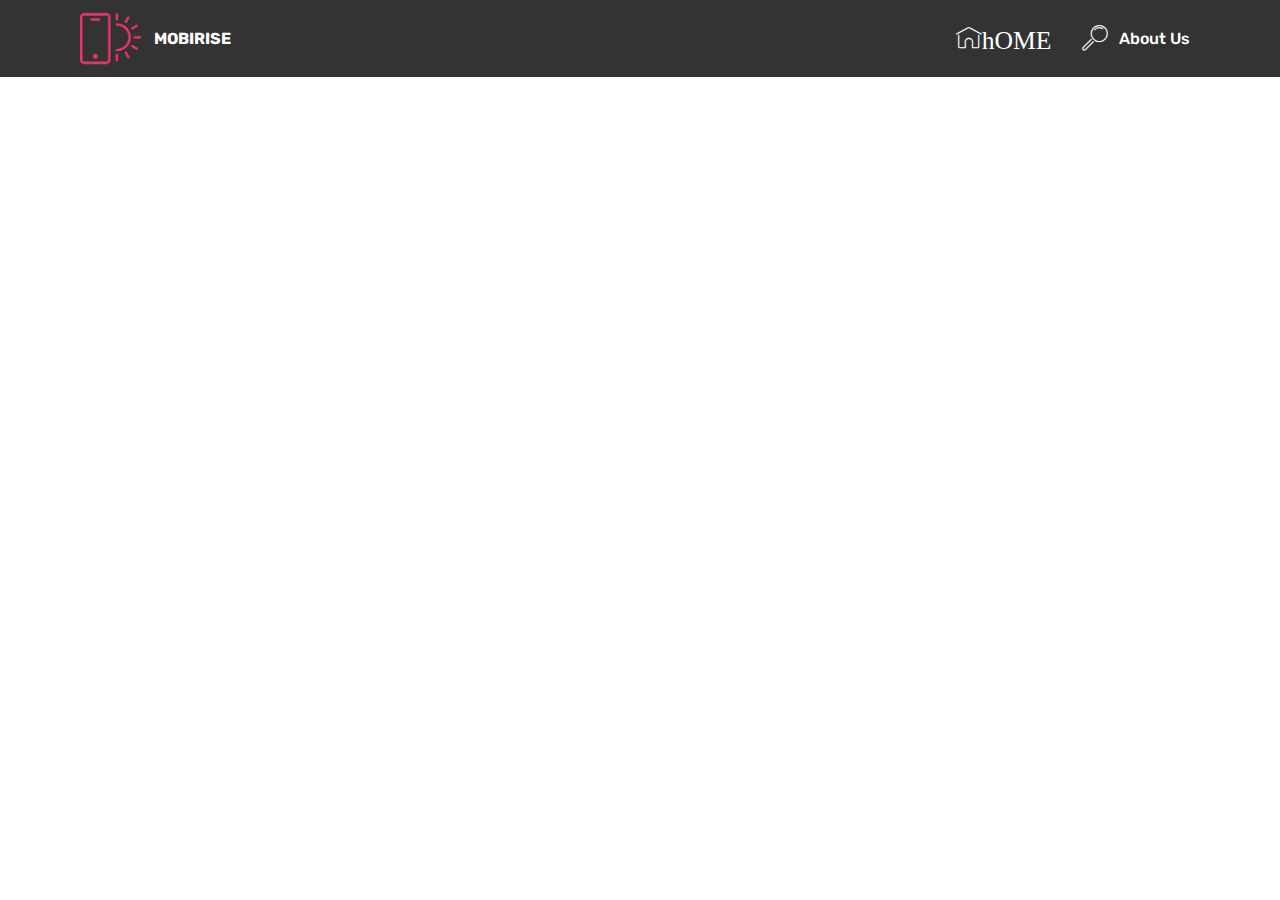
==== page1.html @ bd8f0c09 "create github pages" ====
<!DOCTYPE html>
<html >
<head>
  <!-- Site made with Mobirise Website Builder v4.8.3, https://mobirise.com -->
  <meta charset="UTF-8">
  <meta http-equiv="X-UA-Compatible" content="IE=edge">
  <meta name="generator" content="Mobirise v4.8.3, mobirise.com">
  <meta name="viewport" content="width=device-width, initial-scale=1, minimum-scale=1">
  <link rel="shortcut icon" href="assets/images/logo2.png" type="image/x-icon">
  <meta name="description" content="Site Builder Description">
  <title>Page 1</title>
  <link rel="stylesheet" href="assets/web/assets/mobirise-icons/mobirise-icons.css">
  <link rel="stylesheet" href="assets/tether/tether.min.css">
  <link rel="stylesheet" href="assets/bootstrap/css/bootstrap.min.css">
  <link rel="stylesheet" href="assets/bootstrap/css/bootstrap-grid.min.css">
  <link rel="stylesheet" href="assets/bootstrap/css/bootstrap-reboot.min.css">
  <link rel="stylesheet" href="assets/dropdown/css/style.css">
  <link rel="stylesheet" href="assets/theme/css/style.css">
  <link rel="stylesheet" href="assets/mobirise/css/mbr-additional.css" type="text/css">
  
  
  
</head>
<body>
  <section class="menu cid-qTkzRZLJNu" once="menu" id="menu1-5">

    

    <nav class="navbar navbar-expand beta-menu navbar-dropdown align-items-center navbar-fixed-top navbar-toggleable-sm">
        <button class="navbar-toggler navbar-toggler-right" type="button" data-toggle="collapse" data-target="#navbarSupportedContent" aria-controls="navbarSupportedContent" aria-expanded="false" aria-label="Toggle navigation">
            <div class="hamburger">
                <span></span>
                <span></span>
                <span></span>
                <span></span>
            </div>
        </button>
        <div class="menu-logo">
            <div class="navbar-brand">
                <span class="navbar-logo">
                    <a href="https://mobirise.com">
                         <img src="assets/images/logo2.png" alt="Mobirise" style="height: 3.8rem;">
                    </a>
                </span>
                <span class="navbar-caption-wrap">
                    <a class="navbar-caption text-white display-4" href="https://mobirise.com">
                        MOBIRISE
                    </a>
                </span>
            </div>
        </div>
        <div class="collapse navbar-collapse" id="navbarSupportedContent">
            <ul class="navbar-nav nav-dropdown nav-right" data-app-modern-menu="true"><li class="nav-item">
                    <a class="nav-link link text-white display-4" href="https://mobirise.com">
                        <span class="mbri-home mbr-iconfont mbr-iconfont-btn">hOME</span></a>
                </li>
                <li class="nav-item">
                    <a class="nav-link link text-white display-4" href="https://mobirise.com">
                        <span class="mbri-search mbr-iconfont mbr-iconfont-btn"></span>
                        About Us
                    </a>
                </li></ul>
            
        </div>
    </nav>
</section>


  <section class="engine"><a href="https://mobiri.se/c">web builder</a></section><script src="assets/web/assets/jquery/jquery.min.js"></script>
  <script src="assets/popper/popper.min.js"></script>
  <script src="assets/tether/tether.min.js"></script>
  <script src="assets/bootstrap/js/bootstrap.min.js"></script>
  <script src="assets/smoothscroll/smooth-scroll.js"></script>
  <script src="assets/dropdown/js/script.min.js"></script>
  <script src="assets/touchswipe/jquery.touch-swipe.min.js"></script>
  <script src="assets/theme/js/script.js"></script>
  
  
</body>
</html>
---- assets/web/assets/mobirise-icons/mobirise-icons.css ----
@font-face {
  font-family: 'MobiriseIcons';
  src:  url('mobirise-icons.eot?spat4u');
  src:  url('mobirise-icons.eot?spat4u#iefix') format('embedded-opentype'),
    url('mobirise-icons.ttf?spat4u') format('truetype'),
    url('mobirise-icons.woff?spat4u') format('woff'),
    url('mobirise-icons.svg?spat4u#MobiriseIcons') format('svg');
  font-weight: normal;
  font-style: normal;
}

[class^="mbri-"], [class*=" mbri-"] {
  /* use !important to prevent issues with browser extensions that change fonts */
  font-family: MobiriseIcons !important;
  speak: none;
  font-style: normal;
  font-weight: normal;
  font-variant: normal;
  text-transform: none;
  line-height: 1;

  /* Better Font Rendering =========== */
  -webkit-font-smoothing: antialiased;
  -moz-osx-font-smoothing: grayscale;
}

.mbri-add-submenu:before {
  content: "\e900";
}
.mbri-alert:before {
  content: "\e901";
}
.mbri-align-center:before {
  content: "\e902";
}
.mbri-align-justify:before {
  content: "\e903";
}
.mbri-align-left:before {
  content: "\e904";
}
.mbri-align-right:before {
  content: "\e905";
}
.mbri-android:before {
  content: "\e906";
}
.mbri-apple:before {
  content: "\e907";
}
.mbri-arrow-down:before {
  content: "\e908";
}
.mbri-arrow-next:before {
  content: "\e909";
}
.mbri-arrow-prev:before {
  content: "\e90a";
}
.mbri-arrow-up:before {
  content: "\e90b";
}
.mbri-bold:before {
  content: "\e90c";
}
.mbri-bookmark:before {
  content: "\e90d";
}
.mbri-bootstrap:before {
  content: "\e90e";
}
.mbri-briefcase:before {
  content: "\e90f";
}
.mbri-browse:before {
  content: "\e910";
}
.mbri-bulleted-list:before {
  content: "\e911";
}
.mbri-calendar:before {
  content: "\e912";
}
.mbri-camera:before {
  content: "\e913";
}
.mbri-cart-add:before {
  content: "\e914";
}
.mbri-cart-full:before {
  content: "\e915";
}
.mbri-cash:before {
  content: "\e916";
}
.mbri-change-style:before {
  content: "\e917";
}
.mbri-chat:before {
  content: "\e918";
}
.mbri-clock:before {
  content: "\e919";
}
.mbri-close:before {
  content: "\e91a";
}
.mbri-cloud:before {
  content: "\e91b";
}
.mbri-code:before {
  content: "\e91c";
}
.mbri-contact-form:before {
  content: "\e91d";
}
.mbri-credit-card:before {
  content: "\e91e";
}
.mbri-cursor-click:before {
  content: "\e91f";
}
.mbri-cust-feedback:before {
  content: "\e920";
}
.mbri-database:before {
  content: "\e921";
}
.mbri-delivery:before {
  content: "\e922";
}
.mbri-desktop:before {
  content: "\e923";
}
.mbri-devices:before {
  content: "\e924";
}
.mbri-down:before {
  content: "\e925";
}
.mbri-download:before {
  content: "\e989";
}
.mbri-drag-n-drop:before {
  content: "\e927";
}
.mbri-drag-n-drop2:before {
  content: "\e928";
}
.mbri-edit:before {
  content: "\e929";
}
.mbri-edit2:before {
  content: "\e92a";
}
.mbri-error:before {
  content: "\e92b";
}
.mbri-extension:before {
  content: "\e92c";
}
.mbri-features:before {
  content: "\e92d";
}
.mbri-file:before {
  content: "\e92e";
}
.mbri-flag:before {
  content: "\e92f";
}
.mbri-folder:before {
  content: "\e930";
}
.mbri-gift:before {
  content: "\e931";
}
.mbri-github:before {
  content: "\e932";
}
.mbri-globe:before {
  content: "\e933";
}
.mbri-globe-2:before {
  content: "\e934";
}
.mbri-growing-chart:before {
  content: "\e935";
}
.mbri-hearth:before {
  content: "\e936";
}
.mbri-help:before {
  content: "\e937";
}
.mbri-home:before {
  content: "\e938";
}
.mbri-hot-cup:before {
  content: "\e939";
}
.mbri-idea:before {
  content: "\e93a";
}
.mbri-image-gallery:before {
  content: "\e93b";
}
.mbri-image-slider:before {
  content: "\e93c";
}
.mbri-info:before {
  content: "\e93d";
}
.mbri-italic:before {
  content: "\e93e";
}
.mbri-key:before {
  content: "\e93f";
}
.mbri-laptop:before {
  content: "\e940";
}
.mbri-layers:before {
  content: "\e941";
}
.mbri-left-right:before {
  content: "\e942";
}
.mbri-left:before {
  content: "\e943";
}
.mbri-letter:before {
  content: "\e944";
}
.mbri-like:before {
  content: "\e945";
}
.mbri-link:before {
  content: "\e946";
}
.mbri-lock:before {
  content: "\e947";
}
.mbri-login:before {
  content: "\e948";
}
.mbri-logout:before {
  content: "\e949";
}
.mbri-magic-stick:before {
  content: "\e94a";
}
.mbri-map-pin:before {
  content: "\e94b";
}
.mbri-menu:before {
  content: "\e94c";
}
.mbri-mobile:before {
  content: "\e94d";
}
.mbri-mobile2:before {
  content: "\e94e";
}
.mbri-mobirise:before {
  content: "\e94f";
}
.mbri-more-horizontal:before {
  content: "\e950";
}
.mbri-more-vertical:before {
  content: "\e951";
}
.mbri-music:before {
  content: "\e952";
}
.mbri-new-file:before {
  content: "\e953";
}
.mbri-numbered-list:before {
  content: "\e954";
}
.mbri-opened-folder:before {
  content: "\e955";
}
.mbri-pages:before {
  content: "\e956";
}
.mbri-paper-plane:before {
  content: "\e957";
}
.mbri-paperclip:before {
  content: "\e958";
}
.mbri-photo:before {
  content: "\e959";
}
.mbri-photos:before {
  content: "\e95a";
}
.mbri-pin:before {
  content: "\e95b";
}
.mbri-play:before {
  content: "\e95c";
}
.mbri-plus:before {
  content: "\e95d";
}
.mbri-preview:before {
  content: "\e95e";
}
.mbri-print:before {
  content: "\e95f";
}
.mbri-protect:before {
  content: "\e960";
}
.mbri-question:before {
  content: "\e961";
}
.mbri-quote-left:before {
  content: "\e962";
}
.mbri-quote-right:before {
  content: "\e963";
}
.mbri-refresh:before {
  content: "\e964";
}
.mbri-responsive:before {
  content: "\e965";
}
.mbri-right:before {
  content: "\e966";
}
.mbri-rocket:before {
  content: "\e967";
}
.mbri-sad-face:before {
  content: "\e968";
}
.mbri-sale:before {
  content: "\e969";
}
.mbri-save:before {
  content: "\e96a";
}
.mbri-search:before {
  content: "\e96b";
}
.mbri-setting:before {
  content: "\e96c";
}
.mbri-setting2:before {
  content: "\e96d";
}
.mbri-setting3:before {
  content: "\e96e";
}
.mbri-share:before {
  content: "\e96f";
}
.mbri-shopping-bag:before {
  content: "\e970";
}
.mbri-shopping-basket:before {
  content: "\e971";
}
.mbri-shopping-cart:before {
  content: "\e972";
}
.mbri-sites:before {
  content: "\e973";
}
.mbri-smile-face:before {
  content: "\e974";
}
.mbri-speed:before {
  content: "\e975";
}
.mbri-star:before {
  content: "\e976";
}
.mbri-success:before {
  content: "\e977";
}
.mbri-sun:before {
  content: "\e978";
}
.mbri-sun2:before {
  content: "\e979";
}
.mbri-tablet:before {
  content: "\e97a";
}
.mbri-tablet-vertical:before {
  content: "\e97b";
}
.mbri-target:before {
  content: "\e97c";
}
.mbri-timer:before {
  content: "\e97d";
}
.mbri-to-ftp:before {
  content: "\e97e";
}
.mbri-to-local-drive:before {
  content: "\e97f";
}
.mbri-touch-swipe:before {
  content: "\e980";
}
.mbri-touch:before {
  content: "\e981";
}
.mbri-trash:before {
  content: "\e982";
}
.mbri-underline:before {
  content: "\e983";
}
.mbri-unlink:before {
  content: "\e984";
}
.mbri-unlock:before {
  content: "\e985";
}
.mbri-up-down:before {
  content: "\e986";
}
.mbri-up:before {
  content: "\e987";
}
.mbri-update:before {
  content: "\e988";
}
.mbri-upload:before {
 content: "\e926"; 
}
.mbri-user:before {
  content: "\e98a";
}
.mbri-user2:before {
  content: "\e98b";
}
.mbri-users:before {
  content: "\e98c";
}
.mbri-video:before {
  content: "\e98d";
}
.mbri-video-play:before {
  content: "\e98e";
}
.mbri-watch:before {
  content: "\e98f";
}
.mbri-website-theme:before {
  content: "\e990";
}
.mbri-wifi:before {
  content: "\e991";
}
.mbri-windows:before {
  content: "\e992";
}
.mbri-zoom-out:before {
  content: "\e993";
}
.mbri-redo:before {
  content: "\e994";
}
.mbri-undo:before {
  content: "\e995";
}
---- assets/dropdown/css/style.css ----
.navbar-dropdown {
  left: 0;
  padding: 0;
  position: absolute;
  right: 0;
  top: 0;
  transition: all 0.45s ease;
  z-index: 1030;
  background: #282828; }
  .navbar-dropdown .navbar-logo {
    margin-right: 0.8rem;
    transition: margin 0.3s ease-in-out;
    vertical-align: middle; }
    .navbar-dropdown .navbar-logo img {
      height: 3.125rem;
      transition: all 0.3s ease-in-out; }
    .navbar-dropdown .navbar-logo.mbr-iconfont {
      font-size: 3.125rem;
      line-height: 3.125rem; }
  .navbar-dropdown .navbar-caption {
    font-weight: 700;
    white-space: normal;
    vertical-align: -4px;
    line-height: 3.125rem !important; }
    .navbar-dropdown .navbar-caption, .navbar-dropdown .navbar-caption:hover {
      color: inherit;
      text-decoration: none; }
  .navbar-dropdown .mbr-iconfont + .navbar-caption {
    vertical-align: -1px; }
  .navbar-dropdown.navbar-fixed-top {
    position: fixed; }
  .navbar-dropdown .navbar-brand span {
    vertical-align: -4px; }
  .navbar-dropdown.bg-color.transparent {
    background: none; }
  .navbar-dropdown.navbar-short .navbar-brand {
    padding: 0.625rem 0; }
    .navbar-dropdown.navbar-short .navbar-brand span {
      vertical-align: -1px; }
  .navbar-dropdown.navbar-short .navbar-caption {
    line-height: 2.375rem !important;
    vertical-align: -2px; }
  .navbar-dropdown.navbar-short .navbar-logo {
    margin-right: 0.5rem; }
    .navbar-dropdown.navbar-short .navbar-logo img {
      height: 2.375rem; }
    .navbar-dropdown.navbar-short .navbar-logo.mbr-iconfont {
      font-size: 2.375rem;
      line-height: 2.375rem; }
  .navbar-dropdown.navbar-short .mbr-table-cell {
    height: 3.625rem; }
  .navbar-dropdown .navbar-close {
    left: 0.6875rem;
    position: fixed;
    top: 0.75rem;
    z-index: 1000; }
  .navbar-dropdown .hamburger-icon {
    content: "";
    display: inline-block;
    vertical-align: middle;
    width: 16px;
    -webkit-box-shadow: 0 -6px 0 1px #282828,0 0 0 1px #282828,0 6px 0 1px #282828;
    -moz-box-shadow: 0 -6px 0 1px #282828,0 0 0 1px #282828,0 6px 0 1px #282828;
    box-shadow: 0 -6px 0 1px #282828,0 0 0 1px #282828,0 6px 0 1px #282828; }

.dropdown-menu .dropdown-toggle[data-toggle="dropdown-submenu"]::after {
  border-bottom: 0.35em solid transparent;
  border-left: 0.35em solid;
  border-right: 0;
  border-top: 0.35em solid transparent;
  margin-left: 0.3rem; }

.dropdown-menu .dropdown-item:focus {
  outline: 0; }

.nav-dropdown {
  font-size: 0.75rem;
  font-weight: 500;
  height: auto !important; }
  .nav-dropdown .nav-btn {
    padding-left: 1rem; }
  .nav-dropdown .link {
    margin: .667em 1.667em;
    font-weight: 500;
    padding: 0;
    transition: color .2s ease-in-out; }
    .nav-dropdown .link.dropdown-toggle {
      margin-right: 2.583em; }
      .nav-dropdown .link.dropdown-toggle::after {
        margin-left: .25rem;
        border-top: 0.35em solid;
        border-right: 0.35em solid transparent;
        border-left: 0.35em solid transparent;
        border-bottom: 0; }
      .nav-dropdown .link.dropdown-toggle[aria-expanded="true"] {
        margin: 0;
        padding: 0.667em 3.263em  0.667em 1.667em; }
  .nav-dropdown .link::after,
  .nav-dropdown .dropdown-item::after {
    color: inherit; }
  .nav-dropdown .btn {
    font-size: 0.75rem;
    font-weight: 700;
    letter-spacing: 0;
    margin-bottom: 0;
    padding-left: 1.25rem;
    padding-right: 1.25rem; }
  .nav-dropdown .dropdown-menu {
    border-radius: 0;
    border: 0;
    left: 0;
    margin: 0;
    padding-bottom: 1.25rem;
    padding-top: 1.25rem;
    position: relative; }
  .nav-dropdown .dropdown-submenu {
    margin-left: 0.125rem;
    top: 0; }
  .nav-dropdown .dropdown-item {
    font-weight: 500;
    line-height: 2;
    padding: 0.3846em 4.615em 0.3846em 1.5385em;
    position: relative;
    transition: color .2s ease-in-out, background-color .2s ease-in-out; }
    .nav-dropdown .dropdown-item::after {
      margin-top: -0.3077em;
      position: absolute;
      right: 1.1538em;
      top: 50%; }
    .nav-dropdown .dropdown-item:focus, .nav-dropdown .dropdown-item:hover {
      background: none; }

@media (max-width: 767px) {
  .nav-dropdown.navbar-toggleable-sm {
    bottom: 0;
    display: none;
    left: 0;
    overflow-x: hidden;
    position: fixed;
    top: 0;
    transform: translateX(-100%);
    -ms-transform: translateX(-100%);
    -webkit-transform: translateX(-100%);
    width: 18.75rem;
    z-index: 999; } }
.nav-dropdown.navbar-toggleable-xl {
  bottom: 0;
  display: none;
  left: 0;
  overflow-x: hidden;
  position: fixed;
  top: 0;
  transform: translateX(-100%);
  -ms-transform: translateX(-100%);
  -webkit-transform: translateX(-100%);
  width: 18.75rem;
  z-index: 999; }

.nav-dropdown-sm {
  display: block !important;
  overflow-x: hidden;
  overflow: auto;
  padding-top: 3.875rem; }
  .nav-dropdown-sm::after {
    content: "";
    display: block;
    height: 3rem;
    width: 100%; }
  .nav-dropdown-sm.collapse.in ~ .navbar-close {
    display: block !important; }
  .nav-dropdown-sm.collapsing, .nav-dropdown-sm.collapse.in {
    transform: translateX(0);
    -ms-transform: translateX(0);
    -webkit-transform: translateX(0);
    transition: all 0.25s ease-out;
    -webkit-transition: all 0.25s ease-out;
    background: #282828; }
  .nav-dropdown-sm.collapsing[aria-expanded="false"] {
    transform: translateX(-100%);
    -ms-transform: translateX(-100%);
    -webkit-transform: translateX(-100%); }
  .nav-dropdown-sm .nav-item {
    display: block;
    margin-left: 0 !important;
    padding-left: 0; }
  .nav-dropdown-sm .link,
  .nav-dropdown-sm .dropdown-item {
    border-top: 1px dotted rgba(255, 255, 255, 0.1);
    font-size: 0.8125rem;
    line-height: 1.6;
    margin: 0 !important;
    padding: 0.875rem 2.4rem 0.875rem 1.5625rem !important;
    position: relative;
    white-space: normal; }
    .nav-dropdown-sm .link:focus, .nav-dropdown-sm .link:hover,
    .nav-dropdown-sm .dropdown-item:focus,
    .nav-dropdown-sm .dropdown-item:hover {
      background: rgba(0, 0, 0, 0.2) !important;
      color: #c0a375; }
  .nav-dropdown-sm .nav-btn {
    position: relative;
    padding: 1.5625rem 1.5625rem 0 1.5625rem; }
    .nav-dropdown-sm .nav-btn::before {
      border-top: 1px dotted rgba(255, 255, 255, 0.1);
      content: "";
      left: 0;
      position: absolute;
      top: 0;
      width: 100%; }
    .nav-dropdown-sm .nav-btn + .nav-btn {
      padding-top: 0.625rem; }
      .nav-dropdown-sm .nav-btn + .nav-btn::before {
        display: none; }
  .nav-dropdown-sm .btn {
    padding: 0.625rem 0; }
  .nav-dropdown-sm .dropdown-toggle[data-toggle="dropdown-submenu"]::after {
    margin-left: .25rem;
    border-top: 0.35em solid;
    border-right: 0.35em solid transparent;
    border-left: 0.35em solid transparent;
    border-bottom: 0; }
  .nav-dropdown-sm .dropdown-toggle[data-toggle="dropdown-submenu"][aria-expanded="true"]::after {
    border-top: 0;
    border-right: 0.35em solid transparent;
    border-left: 0.35em solid transparent;
    border-bottom: 0.35em solid; }
  .nav-dropdown-sm .dropdown-menu {
    margin: 0;
    padding: 0;
    position: relative;
    top: 0;
    left: 0;
    width: 100%;
    border: 0;
    float: none;
    border-radius: 0;
    background: none; }
  .nav-dropdown-sm .dropdown-submenu {
    left: 100%;
    margin-left: 0.125rem;
    margin-top: -1.25rem;
    top: 0; }

.navbar-toggleable-sm .nav-dropdown .dropdown-menu {
  position: absolute; }

.navbar-toggleable-sm .nav-dropdown .dropdown-submenu {
  left: 100%;
  margin-left: 0.125rem;
  margin-top: -1.25rem;
  top: 0; }

.navbar-toggleable-sm.opened .nav-dropdown .dropdown-menu {
  position: relative; }

.navbar-toggleable-sm.opened .nav-dropdown .dropdown-submenu {
  left: 0;
  margin-left: 00rem;
  margin-top: 0rem;
  top: 0; }

.is-builder .nav-dropdown.collapsing {
  transition: none !important; }

/*# sourceMappingURL=style.css.map */
---- assets/theme/css/style.css ----
/*!
 * Mobirise v4 theme (https://mobirise.com/)
 * Copyright 2017 Mobirise
 */section{background-color:#eeeeee}section,.container,.container-fluid{position:relative;word-wrap:break-word}a.mbr-iconfont:hover{text-decoration:none}.article .lead p,.article .lead ul,.article .lead ol,.article .lead pre,.article .lead blockquote{margin-bottom:0}a{font-style:normal;font-weight:400;cursor:pointer}a,a:hover{text-decoration:none}figure{margin-bottom:0}body{color:#232323}h1,h2,h3,h4,h5,h6,.h1,.h2,.h3,.h4,.h5,.h6,.display-1,.display-2,.display-3,.display-4{line-height:1;word-break:break-word;word-wrap:break-word}b,strong{font-weight:bold}blockquote{padding:10px 0 10px 20px;position:relative;border-left:2px solid;border-color:#ff3366}input:-webkit-autofill,input:-webkit-autofill:hover,input:-webkit-autofill:focus,input:-webkit-autofill:active{transition-delay:9999s;transition-property:background-color, color}textarea[type="hidden"]{display:none}body{position:relative}section{background-position:50% 50%;background-repeat:no-repeat;background-size:cover}section .mbr-background-video,section .mbr-background-video-preview{position:absolute;bottom:0;left:0;right:0;top:0}.hidden{visibility:hidden}.mbr-z-index20{z-index:20}/*! Base colors */.mbr-white{color:#ffffff}.mbr-black{color:#000000}.mbr-bg-white{background-color:#ffffff}.mbr-bg-black{background-color:#000000}/*! Text-aligns */.align-left{text-align:left}.align-center{text-align:center}.align-right{text-align:right}@media (max-width: 767px){.align-left,.align-center,.align-right,.mbr-section-btn,.mbr-section-title{text-align:center}}/*! Font-weight  */.mbr-light{font-weight:300}.mbr-regular{font-weight:400}.mbr-semibold{font-weight:500}.mbr-bold{font-weight:700}/*! Media  */.media-size-item{-webkit-flex:1 1 auto;-moz-flex:1 1 auto;-ms-flex:1 1 auto;-o-flex:1 1 auto;flex:1 1 auto}.media-content{-webkit-flex-basis:100%;flex-basis:100%}.media-container-row{display:-ms-flexbox;display:-webkit-flex;display:flex;-webkit-flex-direction:row;-ms-flex-direction:row;flex-direction:row;-webkit-flex-wrap:wrap;-ms-flex-wrap:wrap;flex-wrap:wrap;-webkit-justify-content:center;-ms-flex-pack:center;justify-content:center;-webkit-align-content:center;-ms-flex-line-pack:center;align-content:center;-webkit-align-items:start;-ms-flex-align:start;align-items:start}.media-container-row .media-size-item{width:400px}.media-container-column{display:-ms-flexbox;display:-webkit-flex;display:flex;-webkit-flex-direction:column;-ms-flex-direction:column;flex-direction:column;-webkit-flex-wrap:wrap;-ms-flex-wrap:wrap;flex-wrap:wrap;-webkit-justify-content:center;-ms-flex-pack:center;justify-content:center;-webkit-align-content:center;-ms-flex-line-pack:center;align-content:center;-webkit-align-items:stretch;-ms-flex-align:stretch;align-items:stretch}.media-container-column>*{width:100%}@media (min-width: 992px){.media-container-row{-webkit-flex-wrap:nowrap;-ms-flex-wrap:nowrap;flex-wrap:nowrap}}figure{overflow:hidden}figure[mbr-media-size]{transition:width 0.1s}.mbr-figure img,.mbr-figure iframe{display:block;width:100%}.card{background-color:transparent;border:none}.card-img{text-align:center;flex-shrink:0;-webkit-flex-shrink:0}.media{max-width:100%;margin:0 auto}.mbr-figure{-ms-flex-item-align:center;-ms-grid-row-align:center;-webkit-align-self:center;align-self:center}.media-container>div{max-width:100%}.mbr-figure img,.card-img img{width:100%}@media (max-width: 991px){.media-size-item{width:auto !important}.media{width:auto}.mbr-figure{width:100% !important}}/*! Buttons */.mbr-section-btn{margin-left:-.25rem;margin-right:-.25rem;font-size:0}nav .mbr-section-btn{margin-left:0rem;margin-right:0rem}/*! Btn icon margin */.btn .mbr-iconfont,.btn.btn-sm .mbr-iconfont{cursor:pointer;margin-right:0.5rem}.btn.btn-md .mbr-iconfont,.btn.btn-md .mbr-iconfont{margin-right:0.8rem}.mbr-regular{font-weight:400}.mbr-semibold{font-weight:500}.mbr-bold{font-weight:700}[type="submit"]{-webkit-appearance:none}/*! Full-screen */.mbr-fullscreen .mbr-overlay{min-height:100vh}.mbr-fullscreen{display:flex;display:-webkit-flex;display:-moz-flex;display:-ms-flex;display:-o-flex;align-items:center;-webkit-align-items:center;min-height:100vh;padding-top:3rem;padding-bottom:3rem}/*! Map */.map{height:25rem;position:relative}.map iframe{width:100%;height:100%}.form-asterisk{font-family:initial;position:absolute;top:-2px;font-weight:normal}/*! Scroll to top arrow */.mbr-arrow-up{bottom:25px;right:90px;position:fixed;text-align:right;z-index:5000;color:#ffffff;font-size:32px;transform:rotate(180deg);-webkit-transform:rotate(180deg)}.mbr-arrow-up a{background:rgba(0,0,0,0.2);border-radius:3px;color:#fff;display:inline-block;height:60px;width:60px;outline-style:none !important;position:relative;text-decoration:none;transition:all .3s ease-in-out;cursor:pointer;text-align:center}.mbr-arrow-up a:hover{background-color:rgba(0,0,0,0.4)}.mbr-arrow-up a i{line-height:60px}.mbr-arrow-up-icon{display:block;color:#fff}.mbr-arrow-up-icon::before{content:"\203a";display:inline-block;font-family:serif;font-size:32px;line-height:1;font-style:normal;position:relative;top:6px;left:-4px;-webkit-transform:rotate(-90deg);transform:rotate(-90deg)}/*! Arrow Down */.mbr-arrow{position:absolute;bottom:45px;left:50%;width:60px;height:60px;cursor:pointer;background-color:rgba(80,80,80,0.5);border-radius:50%;-webkit-transform:translateX(-50%);transform:translateX(-50%)}.mbr-arrow>a{display:inline-block;text-decoration:none;outline-style:none;-webkit-animation:arrowdown 1.7s ease-in-out infinite;animation:arrowdown 1.7s ease-in-out infinite}.mbr-arrow>a>i{position:absolute;top:-2px;left:15px;font-size:2rem}@keyframes arrowdown{0%{transform:translateY(0px);-webkit-transform:translateY(0px)}50%{transform:translateY(-5px);-webkit-transform:translateY(-5px)}100%{transform:translateY(0px);-webkit-transform:translateY(0px)}}@-webkit-keyframes arrowdown{0%{transform:translateY(0px);-webkit-transform:translateY(0px)}50%{transform:translateY(-5px);-webkit-transform:translateY(-5px)}100%{transform:translateY(0px);-webkit-transform:translateY(0px)}}@media (max-width: 500px){.mbr-arrow-up{left:50%;right:auto;transform:translateX(-50%) rotate(180deg);-webkit-transform:translateX(-50%) rotate(180deg)}}@keyframes gradient-animation{from{background-position:0% 100%;animation-timing-function:ease-in-out}to{background-position:100% 0%;animation-timing-function:ease-in-out}}@-webkit-keyframes gradient-animation{from{background-position:0% 100%;animation-timing-function:ease-in-out}to{background-position:100% 0%;animation-timing-function:ease-in-out}}.bg-gradient{background-size:200% 200%;animation:gradient-animation 5s infinite alternate;-webkit-animation:gradient-animation 5s infinite alternate}.menu .navbar-brand{display:-webkit-flex}.menu .navbar-brand span{display:flex;display:-webkit-flex}.menu .navbar-brand .navbar-caption-wrap{display:-webkit-flex}.menu .navbar-brand .navbar-logo img{display:-webkit-flex}@media (min-width: 768px) and (max-width: 991px){.menu .navbar-toggleable-sm .navbar-nav{display:-webkit-box;display:-webkit-flex;display:-ms-flexbox}}@media (min-width: 992px){.menu .navbar-nav.nav-dropdown{display:-webkit-flex}.menu .navbar-toggleable-sm .navbar-collapse{display:-webkit-flex !important}}.navbar{display:-webkit-flex;-webkit-flex-wrap:wrap;-webkit-align-items:center;-webkit-justify-content:space-between}.navbar-collapse{-webkit-flex-basis:100%;-webkit-flex-grow:1;-webkit-align-items:center}.nav-dropdown .link{padding:.667em 1.667em !important;margin:0 !important}.nav{display:-webkit-flex;-webkit-flex-wrap:wrap}.row{display:-webkit-flex;-webkit-flex-wrap:wrap}.justify-content-center{-webkit-justify-content:center}.form-inline{display:-webkit-flex;-webkit-flex-flow:row wrap;-webkit-align-items:center}.card-wrapper{flex:1;-webkit-flex:1}.carousel-control{display:-webkit-flex;-webkit-align-items:center;-webkit-justify-content:center}.carousel-controls{display:-webkit-flex}.media{display:-webkit-flex}
/*# sourceMappingURL=style.css.map */
.engine {
	position: absolute;
	text-indent: -2400px;
	text-align: center;
	padding: 0;
	top: 0;
	left: -2400px;
}
---- assets/mobirise/css/mbr-additional.css ----
@import url(https://fonts.googleapis.com/css?family=Rubik:300,300i,400,400i,500,500i,700,700i,900,900i);





body {
  font-style: normal;
  line-height: 1.5;
}
.mbr-section-title {
  font-style: normal;
  line-height: 1.2;
}
.mbr-section-subtitle {
  line-height: 1.3;
}
.mbr-text {
  font-style: normal;
  line-height: 1.6;
}
.display-1 {
  font-family: 'Rubik', sans-serif;
  font-size: 4.25rem;
}
.display-1 > .mbr-iconfont {
  font-size: 6.8rem;
}
.display-2 {
  font-family: 'Rubik', sans-serif;
  font-size: 3rem;
}
.display-2 > .mbr-iconfont {
  font-size: 4.8rem;
}
.display-4 {
  font-family: 'Rubik', sans-serif;
  font-size: 1rem;
}
.display-4 > .mbr-iconfont {
  font-size: 1.6rem;
}
.display-5 {
  font-family: 'Rubik', sans-serif;
  font-size: 1.5rem;
}
.display-5 > .mbr-iconfont {
  font-size: 2.4rem;
}
.display-7 {
  font-family: 'Rubik', sans-serif;
  font-size: 1rem;
}
.display-7 > .mbr-iconfont {
  font-size: 1.6rem;
}
/* ---- Fluid typography for mobile devices ---- */
/* 1.4 - font scale ratio ( bootstrap == 1.42857 ) */
/* 100vw - current viewport width */
/* (48 - 20)  48 == 48rem == 768px, 20 == 20rem == 320px(minimal supported viewport) */
/* 0.65 - min scale variable, may vary */
@media (max-width: 768px) {
  .display-1 {
    font-size: 3.4rem;
    font-size: calc( 2.1374999999999997rem + (4.25 - 2.1374999999999997) * ((100vw - 20rem) / (48 - 20)));
    line-height: calc( 1.4 * (2.1374999999999997rem + (4.25 - 2.1374999999999997) * ((100vw - 20rem) / (48 - 20))));
  }
  .display-2 {
    font-size: 2.4rem;
    font-size: calc( 1.7rem + (3 - 1.7) * ((100vw - 20rem) / (48 - 20)));
    line-height: calc( 1.4 * (1.7rem + (3 - 1.7) * ((100vw - 20rem) / (48 - 20))));
  }
  .display-4 {
    font-size: 0.8rem;
    font-size: calc( 1rem + (1 - 1) * ((100vw - 20rem) / (48 - 20)));
    line-height: calc( 1.4 * (1rem + (1 - 1) * ((100vw - 20rem) / (48 - 20))));
  }
  .display-5 {
    font-size: 1.2rem;
    font-size: calc( 1.175rem + (1.5 - 1.175) * ((100vw - 20rem) / (48 - 20)));
    line-height: calc( 1.4 * (1.175rem + (1.5 - 1.175) * ((100vw - 20rem) / (48 - 20))));
  }
}
/* Buttons */
.btn {
  font-weight: 500;
  border-width: 2px;
  font-style: normal;
  letter-spacing: 1px;
  margin: .4rem .8rem;
  white-space: normal;
  -webkit-transition: all 0.3s ease-in-out;
  -moz-transition: all 0.3s ease-in-out;
  transition: all 0.3s ease-in-out;
  display: inline-flex;
  align-items: center;
  justify-content: center;
  word-break: break-word;
  -webkit-align-items: center;
  -webkit-justify-content: center;
  display: -webkit-inline-flex;
  padding: 1rem 3rem;
  border-radius: 3px;
}
.btn-sm {
  font-weight: 500;
  letter-spacing: 1px;
  -webkit-transition: all 0.3s ease-in-out;
  -moz-transition: all 0.3s ease-in-out;
  transition: all 0.3s ease-in-out;
  padding: 0.6rem 1.5rem;
  border-radius: 3px;
}
.btn-md {
  font-weight: 500;
  letter-spacing: 1px;
  margin: .4rem .8rem !important;
  -webkit-transition: all 0.3s ease-in-out;
  -moz-transition: all 0.3s ease-in-out;
  transition: all 0.3s ease-in-out;
  padding: 1rem 3rem;
  border-radius: 3px;
}
.btn-lg {
  font-weight: 500;
  letter-spacing: 1px;
  margin: .4rem .8rem !important;
  -webkit-transition: all 0.3s ease-in-out;
  -moz-transition: all 0.3s ease-in-out;
  transition: all 0.3s ease-in-out;
  padding: 1.2rem 3.2rem;
  border-radius: 3px;
}
.bg-primary {
  background-color: #149dcc !important;
}
.bg-success {
  background-color: #f7ed4a !important;
}
.bg-info {
  background-color: #82786e !important;
}
.bg-warning {
  background-color: #879a9f !important;
}
.bg-danger {
  background-color: #b1a374 !important;
}
.btn-primary,
.btn-primary:active {
  background-color: #149dcc !important;
  border-color: #149dcc !important;
  color: #ffffff !important;
}
.btn-primary:hover,
.btn-primary:focus,
.btn-primary.focus,
.btn-primary.active {
  color: #ffffff !important;
  background-color: #0d6786 !important;
  border-color: #0d6786 !important;
}
.btn-primary.disabled,
.btn-primary:disabled {
  color: #ffffff !important;
  background-color: #0d6786 !important;
  border-color: #0d6786 !important;
}
.btn-secondary,
.btn-secondary:active {
  background-color: #ff3366 !important;
  border-color: #ff3366 !important;
  color: #ffffff !important;
}
.btn-secondary:hover,
.btn-secondary:focus,
.btn-secondary.focus,
.btn-secondary.active {
  color: #ffffff !important;
  background-color: #e50039 !important;
  border-color: #e50039 !important;
}
.btn-secondary.disabled,
.btn-secondary:disabled {
  color: #ffffff !important;
  background-color: #e50039 !important;
  border-color: #e50039 !important;
}
.btn-info,
.btn-info:active {
  background-color: #82786e !important;
  border-color: #82786e !important;
  color: #ffffff !important;
}
.btn-info:hover,
.btn-info:focus,
.btn-info.focus,
.btn-info.active {
  color: #ffffff !important;
  background-color: #59524b !important;
  border-color: #59524b !important;
}
.btn-info.disabled,
.btn-info:disabled {
  color: #ffffff !important;
  background-color: #59524b !important;
  border-color: #59524b !important;
}
.btn-success,
.btn-success:active {
  background-color: #f7ed4a !important;
  border-color: #f7ed4a !important;
  color: #3f3c03 !important;
}
.btn-success:hover,
.btn-success:focus,
.btn-success.focus,
.btn-success.active {
  color: #3f3c03 !important;
  background-color: #eadd0a !important;
  border-color: #eadd0a !important;
}
.btn-success.disabled,
.btn-success:disabled {
  color: #3f3c03 !important;
  background-color: #eadd0a !important;
  border-color: #eadd0a !important;
}
.btn-warning,
.btn-warning:active {
  background-color: #879a9f !important;
  border-color: #879a9f !important;
  color: #ffffff !important;
}
.btn-warning:hover,
.btn-warning:focus,
.btn-warning.focus,
.btn-warning.active {
  color: #ffffff !important;
  background-color: #617479 !important;
  border-color: #617479 !important;
}
.btn-warning.disabled,
.btn-warning:disabled {
  color: #ffffff !important;
  background-color: #617479 !important;
  border-color: #617479 !important;
}
.btn-danger,
.btn-danger:active {
  background-color: #b1a374 !important;
  border-color: #b1a374 !important;
  color: #ffffff !important;
}
.btn-danger:hover,
.btn-danger:focus,
.btn-danger.focus,
.btn-danger.active {
  color: #ffffff !important;
  background-color: #8b7d4e !important;
  border-color: #8b7d4e !important;
}
.btn-danger.disabled,
.btn-danger:disabled {
  color: #ffffff !important;
  background-color: #8b7d4e !important;
  border-color: #8b7d4e !important;
}
.btn-white {
  color: #333333 !important;
}
.btn-white,
.btn-white:active {
  background-color: #ffffff !important;
  border-color: #ffffff !important;
  color: #808080 !important;
}
.btn-white:hover,
.btn-white:focus,
.btn-white.focus,
.btn-white.active {
  color: #808080 !important;
  background-color: #d9d9d9 !important;
  border-color: #d9d9d9 !important;
}
.btn-white.disabled,
.btn-white:disabled {
  color: #808080 !important;
  background-color: #d9d9d9 !important;
  border-color: #d9d9d9 !important;
}
.btn-black,
.btn-black:active {
  background-color: #333333 !important;
  border-color: #333333 !important;
  color: #ffffff !important;
}
.btn-black:hover,
.btn-black:focus,
.btn-black.focus,
.btn-black.active {
  color: #ffffff !important;
  background-color: #0d0d0d !important;
  border-color: #0d0d0d !important;
}
.btn-black.disabled,
.btn-black:disabled {
  color: #ffffff !important;
  background-color: #0d0d0d !important;
  border-color: #0d0d0d !important;
}
.btn-primary-outline,
.btn-primary-outline:active {
  background: none;
  border-color: #0b566f;
  color: #0b566f;
}
.btn-primary-outline:hover,
.btn-primary-outline:focus,
.btn-primary-outline.focus,
.btn-primary-outline.active {
  color: #ffffff;
  background-color: #149dcc;
  border-color: #149dcc;
}
.btn-primary-outline.disabled,
.btn-primary-outline:disabled {
  color: #ffffff !important;
  background-color: #149dcc !important;
  border-color: #149dcc !important;
}
.btn-secondary-outline,
.btn-secondary-outline:active {
  background: none;
  border-color: #cc0033;
  color: #cc0033;
}
.btn-secondary-outline:hover,
.btn-secondary-outline:focus,
.btn-secondary-outline.focus,
.btn-secondary-outline.active {
  color: #ffffff;
  background-color: #ff3366;
  border-color: #ff3366;
}
.btn-secondary-outline.disabled,
.btn-secondary-outline:disabled {
  color: #ffffff !important;
  background-color: #ff3366 !important;
  border-color: #ff3366 !important;
}
.btn-info-outline,
.btn-info-outline:active {
  background: none;
  border-color: #4b453f;
  color: #4b453f;
}
.btn-info-outline:hover,
.btn-info-outline:focus,
.btn-info-outline.focus,
.btn-info-outline.active {
  color: #ffffff;
  background-color: #82786e;
  border-color: #82786e;
}
.btn-info-outline.disabled,
.btn-info-outline:disabled {
  color: #ffffff !important;
  background-color: #82786e !important;
  border-color: #82786e !important;
}
.btn-success-outline,
.btn-success-outline:active {
  background: none;
  border-color: #d2c609;
  color: #d2c609;
}
.btn-success-outline:hover,
.btn-success-outline:focus,
.btn-success-outline.focus,
.btn-success-outline.active {
  color: #3f3c03;
  background-color: #f7ed4a;
  border-color: #f7ed4a;
}
.btn-success-outline.disabled,
.btn-success-outline:disabled {
  color: #3f3c03 !important;
  background-color: #f7ed4a !important;
  border-color: #f7ed4a !important;
}
.btn-warning-outline,
.btn-warning-outline:active {
  background: none;
  border-color: #55666b;
  color: #55666b;
}
.btn-warning-outline:hover,
.btn-warning-outline:focus,
.btn-warning-outline.focus,
.btn-warning-outline.active {
  color: #ffffff;
  background-color: #879a9f;
  border-color: #879a9f;
}
.btn-warning-outline.disabled,
.btn-warning-outline:disabled {
  color: #ffffff !important;
  background-color: #879a9f !important;
  border-color: #879a9f !important;
}
.btn-danger-outline,
.btn-danger-outline:active {
  background: none;
  border-color: #7a6e45;
  color: #7a6e45;
}
.btn-danger-outline:hover,
.btn-danger-outline:focus,
.btn-danger-outline.focus,
.btn-danger-outline.active {
  color: #ffffff;
  background-color: #b1a374;
  border-color: #b1a374;
}
.btn-danger-outline.disabled,
.btn-danger-outline:disabled {
  color: #ffffff !important;
  background-color: #b1a374 !important;
  border-color: #b1a374 !important;
}
.btn-black-outline,
.btn-black-outline:active {
  background: none;
  border-color: #000000;
  color: #000000;
}
.btn-black-outline:hover,
.btn-black-outline:focus,
.btn-black-outline.focus,
.btn-black-outline.active {
  color: #ffffff;
  background-color: #333333;
  border-color: #333333;
}
.btn-black-outline.disabled,
.btn-black-outline:disabled {
  color: #ffffff !important;
  background-color: #333333 !important;
  border-color: #333333 !important;
}
.btn-white-outline,
.btn-white-outline:active,
.btn-white-outline.active {
  background: none;
  border-color: #ffffff;
  color: #ffffff;
}
.btn-white-outline:hover,
.btn-white-outline:focus,
.btn-white-outline.focus {
  color: #333333;
  background-color: #ffffff;
  border-color: #ffffff;
}
.text-primary {
  color: #149dcc !important;
}
.text-secondary {
  color: #ff3366 !important;
}
.text-success {
  color: #f7ed4a !important;
}
.text-info {
  color: #82786e !important;
}
.text-warning {
  color: #879a9f !important;
}
.text-danger {
  color: #b1a374 !important;
}
.text-white {
  color: #ffffff !important;
}
.text-black {
  color: #000000 !important;
}
a.text-primary:hover,
a.text-primary:focus {
  color: #0b566f !important;
}
a.text-secondary:hover,
a.text-secondary:focus {
  color: #cc0033 !important;
}
a.text-success:hover,
a.text-success:focus {
  color: #d2c609 !important;
}
a.text-info:hover,
a.text-info:focus {
  color: #4b453f !important;
}
a.text-warning:hover,
a.text-warning:focus {
  color: #55666b !important;
}
a.text-danger:hover,
a.text-danger:focus {
  color: #7a6e45 !important;
}
a.text-white:hover,
a.text-white:focus {
  color: #b3b3b3 !important;
}
a.text-black:hover,
a.text-black:focus {
  color: #4d4d4d !important;
}
.alert-success {
  background-color: #70c770;
}
.alert-info {
  background-color: #82786e;
}
.alert-warning {
  background-color: #879a9f;
}
.alert-danger {
  background-color: #b1a374;
}
.mbr-section-btn a.btn:not(.btn-form) {
  border-radius: 100px;
}
.mbr-section-btn a.btn:not(.btn-form):hover,
.mbr-section-btn a.btn:not(.btn-form):focus {
  box-shadow: none !important;
}
.mbr-section-btn a.btn:not(.btn-form):hover,
.mbr-section-btn a.btn:not(.btn-form):focus {
  box-shadow: 0 10px 40px 0 rgba(0, 0, 0, 0.2) !important;
  -webkit-box-shadow: 0 10px 40px 0 rgba(0, 0, 0, 0.2) !important;
}
.mbr-gallery-filter li a {
  border-radius: 100px !important;
}
.mbr-gallery-filter li.active .btn {
  background-color: #149dcc;
  border-color: #149dcc;
  color: #ffffff;
}
.mbr-gallery-filter li.active .btn:focus {
  box-shadow: none;
}
.nav-tabs .nav-link {
  border-radius: 100px !important;
}
.btn-form {
  border-radius: 0;
}
.btn-form:hover {
  cursor: pointer;
}
a,
a:hover {
  color: #149dcc;
}
.mbr-plan-header.bg-primary .mbr-plan-subtitle,
.mbr-plan-header.bg-primary .mbr-plan-price-desc {
  color: #b4e6f8;
}
.mbr-plan-header.bg-success .mbr-plan-subtitle,
.mbr-plan-header.bg-success .mbr-plan-price-desc {
  color: #ffffff;
}
.mbr-plan-header.bg-info .mbr-plan-subtitle,
.mbr-plan-header.bg-info .mbr-plan-price-desc {
  color: #beb8b2;
}
.mbr-plan-header.bg-warning .mbr-plan-subtitle,
.mbr-plan-header.bg-warning .mbr-plan-price-desc {
  color: #ced6d8;
}
.mbr-plan-header.bg-danger .mbr-plan-subtitle,
.mbr-plan-header.bg-danger .mbr-plan-price-desc {
  color: #dfd9c6;
}
/* Scroll to top button*/
.scrollToTop_wraper {
  display: none;
}
#scrollToTop a i:before {
  content: '';
  position: absolute;
  height: 40%;
  top: 25%;
  background: #fff;
  width: 2px;
  left: calc(50% - 1px);
}
#scrollToTop a i:after {
  content: '';
  position: absolute;
  display: block;
  border-top: 2px solid #fff;
  border-right: 2px solid #fff;
  width: 40%;
  height: 40%;
  left: 30%;
  bottom: 30%;
  transform: rotate(135deg);
  -webkit-transform: rotate(135deg);
}
/* Others*/
.note-check a[data-value=Rubik] {
  font-style: normal;
}
.mbr-arrow a {
  color: #ffffff;
}
@media (max-width: 767px) {
  .mbr-arrow {
    display: none;
  }
}
.form-control-label {
  position: relative;
  cursor: pointer;
  margin-bottom: .357em;
  padding: 0;
}
.alert {
  color: #ffffff;
  border-radius: 0;
  border: 0;
  font-size: .875rem;
  line-height: 1.5;
  margin-bottom: 1.875rem;
  padding: 1.25rem;
  position: relative;
}
.alert.alert-form::after {
  background-color: inherit;
  bottom: -7px;
  content: "";
  display: block;
  height: 14px;
  left: 50%;
  margin-left: -7px;
  position: absolute;
  transform: rotate(45deg);
  width: 14px;
  -webkit-transform: rotate(45deg);
}
.form-control {
  background-color: #f5f5f5;
  box-shadow: none;
  color: #565656;
  font-family: 'Rubik', sans-serif;
  font-size: 1rem;
  line-height: 1.43;
  min-height: 3.5em;
  padding: 1.07em .5em;
}
.form-control > .mbr-iconfont {
  font-size: 1.6rem;
}
.form-control,
.form-control:focus {
  border: 1px solid #e8e8e8;
}
.form-active .form-control:invalid {
  border-color: red;
}
.mbr-overlay {
  background-color: #000;
  bottom: 0;
  left: 0;
  opacity: .5;
  position: absolute;
  right: 0;
  top: 0;
  z-index: 0;
}
blockquote {
  font-style: italic;
  padding: 10px 0 10px 20px;
  font-size: 1.09rem;
  position: relative;
  border-color: #149dcc;
  border-width: 3px;
}
ul,
ol,
pre,
blockquote {
  margin-bottom: 2.3125rem;
}
pre {
  background: #f4f4f4;
  padding: 10px 24px;
  white-space: pre-wrap;
}
.inactive {
  -webkit-user-select: none;
  -moz-user-select: none;
  -ms-user-select: none;
  user-select: none;
  pointer-events: none;
  -webkit-user-drag: none;
  user-drag: none;
}
.mbr-section__comments .row {
  justify-content: center;
  -webkit-justify-content: center;
}
/* Forms */
.mbr-form .btn {
  margin: .4rem 0;
}
.mbr-form .input-group-btn a.btn {
  border-radius: 100px !important;
}
.mbr-form .input-group-btn a.btn:hover {
  box-shadow: 0 10px 40px 0 rgba(0, 0, 0, 0.2);
}
.mbr-form .input-group-btn button[type="submit"] {
  border-radius: 100px !important;
  padding: 1rem 3rem;
}
.mbr-form .input-group-btn button[type="submit"]:hover {
  box-shadow: 0 10px 40px 0 rgba(0, 0, 0, 0.2);
}
.form2 .form-control {
  border-top-left-radius: 100px;
  border-bottom-left-radius: 100px;
}
.form2 .input-group-btn a.btn {
  border-top-left-radius: 0 !important;
  border-bottom-left-radius: 0 !important;
}
.form2 .input-group-btn button[type="submit"] {
  border-top-left-radius: 0 !important;
  border-bottom-left-radius: 0 !important;
}
.form3 input[type="email"] {
  border-radius: 100px !important;
}
@media (max-width: 349px) {
  .form2 input[type="email"] {
    border-radius: 100px !important;
  }
  .form2 .input-group-btn a.btn {
    border-radius: 100px !important;
  }
  .form2 .input-group-btn button[type="submit"] {
    border-radius: 100px !important;
  }
}
@media (max-width: 767px) {
  .btn {
    font-size: .75rem !important;
  }
  .btn .mbr-iconfont {
    font-size: 1rem !important;
  }
}
/* Social block */
.btn-social {
  font-size: 20px;
  border-radius: 50%;
  padding: 0;
  width: 44px;
  height: 44px;
  line-height: 44px;
  text-align: center;
  position: relative;
  border: 2px solid #c0a375;
  border-color: #149dcc;
  color: #232323;
  cursor: pointer;
}
.btn-social i {
  top: 0;
  line-height: 44px;
  width: 44px;
}
.btn-social:hover {
  color: #fff;
  background: #149dcc;
}
.btn-social + .btn {
  margin-left: .1rem;
}
/* Footer */
.mbr-footer-content li::before,
.mbr-footer .mbr-contacts li::before {
  background: #149dcc;
}
.mbr-footer-content li a:hover,
.mbr-footer .mbr-contacts li a:hover {
  color: #149dcc;
}
.footer3 input[type="email"],
.footer4 input[type="email"] {
  border-radius: 100px !important;
}
.footer3 .input-group-btn a.btn,
.footer4 .input-group-btn a.btn {
  border-radius: 100px !important;
}
.footer3 .input-group-btn button[type="submit"],
.footer4 .input-group-btn button[type="submit"] {
  border-radius: 100px !important;
}
/* Headers*/
.header13 .form-inline input[type="email"],
.header14 .form-inline input[type="email"] {
  border-radius: 100px;
}
.header13 .form-inline input[type="text"],
.header14 .form-inline input[type="text"] {
  border-radius: 100px;
}
.header13 .form-inline input[type="tel"],
.header14 .form-inline input[type="tel"] {
  border-radius: 100px;
}
.header13 .form-inline a.btn,
.header14 .form-inline a.btn {
  border-radius: 100px;
}
.header13 .form-inline button,
.header14 .form-inline button {
  border-radius: 100px !important;
}
.offset-1 {
  margin-left: 8.33333%;
}
.offset-2 {
  margin-left: 16.66667%;
}
.offset-3 {
  margin-left: 25%;
}
.offset-4 {
  margin-left: 33.33333%;
}
.offset-5 {
  margin-left: 41.66667%;
}
.offset-6 {
  margin-left: 50%;
}
.offset-7 {
  margin-left: 58.33333%;
}
.offset-8 {
  margin-left: 66.66667%;
}
.offset-9 {
  margin-left: 75%;
}
.offset-10 {
  margin-left: 83.33333%;
}
.offset-11 {
  margin-left: 91.66667%;
}
@media (min-width: 576px) {
  .offset-sm-0 {
    margin-left: 0%;
  }
  .offset-sm-1 {
    margin-left: 8.33333%;
  }
  .offset-sm-2 {
    margin-left: 16.66667%;
  }
  .offset-sm-3 {
    margin-left: 25%;
  }
  .offset-sm-4 {
    margin-left: 33.33333%;
  }
  .offset-sm-5 {
    margin-left: 41.66667%;
  }
  .offset-sm-6 {
    margin-left: 50%;
  }
  .offset-sm-7 {
    margin-left: 58.33333%;
  }
  .offset-sm-8 {
    margin-left: 66.66667%;
  }
  .offset-sm-9 {
    margin-left: 75%;
  }
  .offset-sm-10 {
    margin-left: 83.33333%;
  }
  .offset-sm-11 {
    margin-left: 91.66667%;
  }
}
@media (min-width: 768px) {
  .offset-md-0 {
    margin-left: 0%;
  }
  .offset-md-1 {
    margin-left: 8.33333%;
  }
  .offset-md-2 {
    margin-left: 16.66667%;
  }
  .offset-md-3 {
    margin-left: 25%;
  }
  .offset-md-4 {
    margin-left: 33.33333%;
  }
  .offset-md-5 {
    margin-left: 41.66667%;
  }
  .offset-md-6 {
    margin-left: 50%;
  }
  .offset-md-7 {
    margin-left: 58.33333%;
  }
  .offset-md-8 {
    margin-left: 66.66667%;
  }
  .offset-md-9 {
    margin-left: 75%;
  }
  .offset-md-10 {
    margin-left: 83.33333%;
  }
  .offset-md-11 {
    margin-left: 91.66667%;
  }
}
@media (min-width: 992px) {
  .offset-lg-0 {
    margin-left: 0%;
  }
  .offset-lg-1 {
    margin-left: 8.33333%;
  }
  .offset-lg-2 {
    margin-left: 16.66667%;
  }
  .offset-lg-3 {
    margin-left: 25%;
  }
  .offset-lg-4 {
    margin-left: 33.33333%;
  }
  .offset-lg-5 {
    margin-left: 41.66667%;
  }
  .offset-lg-6 {
    margin-left: 50%;
  }
  .offset-lg-7 {
    margin-left: 58.33333%;
  }
  .offset-lg-8 {
    margin-left: 66.66667%;
  }
  .offset-lg-9 {
    margin-left: 75%;
  }
  .offset-lg-10 {
    margin-left: 83.33333%;
  }
  .offset-lg-11 {
    margin-left: 91.66667%;
  }
}
@media (min-width: 1200px) {
  .offset-xl-0 {
    margin-left: 0%;
  }
  .offset-xl-1 {
    margin-left: 8.33333%;
  }
  .offset-xl-2 {
    margin-left: 16.66667%;
  }
  .offset-xl-3 {
    margin-left: 25%;
  }
  .offset-xl-4 {
    margin-left: 33.33333%;
  }
  .offset-xl-5 {
    margin-left: 41.66667%;
  }
  .offset-xl-6 {
    margin-left: 50%;
  }
  .offset-xl-7 {
    margin-left: 58.33333%;
  }
  .offset-xl-8 {
    margin-left: 66.66667%;
  }
  .offset-xl-9 {
    margin-left: 75%;
  }
  .offset-xl-10 {
    margin-left: 83.33333%;
  }
  .offset-xl-11 {
    margin-left: 91.66667%;
  }
}
.navbar-toggler {
  -webkit-align-self: flex-start;
  -ms-flex-item-align: start;
  align-self: flex-start;
  padding: 0.25rem 0.75rem;
  font-size: 1.25rem;
  line-height: 1;
  background: transparent;
  border: 1px solid transparent;
  -webkit-border-radius: 0.25rem;
  border-radius: 0.25rem;
}
.navbar-toggler:focus,
.navbar-toggler:hover {
  text-decoration: none;
}
.navbar-toggler-icon {
  display: inline-block;
  width: 1.5em;
  height: 1.5em;
  vertical-align: middle;
  content: "";
  background: no-repeat center center;
  -webkit-background-size: 100% 100%;
  -o-background-size: 100% 100%;
  background-size: 100% 100%;
}
.navbar-toggler-left {
  position: absolute;
  left: 1rem;
}
.navbar-toggler-right {
  position: absolute;
  right: 1rem;
}
@media (max-width: 575px) {
  .navbar-toggleable .navbar-nav .dropdown-menu {
    position: static;
    float: none;
  }
  .navbar-toggleable > .container {
    padding-right: 0;
    padding-left: 0;
  }
}
@media (min-width: 576px) {
  .navbar-toggleable {
    -webkit-box-orient: horizontal;
    -webkit-box-direction: normal;
    -webkit-flex-direction: row;
    -ms-flex-direction: row;
    flex-direction: row;
    -webkit-flex-wrap: nowrap;
    -ms-flex-wrap: nowrap;
    flex-wrap: nowrap;
    -webkit-box-align: center;
    -webkit-align-items: center;
    -ms-flex-align: center;
    align-items: center;
  }
  .navbar-toggleable .navbar-nav {
    -webkit-box-orient: horizontal;
    -webkit-box-direction: normal;
    -webkit-flex-direction: row;
    -ms-flex-direction: row;
    flex-direction: row;
  }
  .navbar-toggleable .navbar-nav .nav-link {
    padding-right: .5rem;
    padding-left: .5rem;
  }
  .navbar-toggleable > .container {
    display: -webkit-box;
    display: -webkit-flex;
    display: -ms-flexbox;
    display: flex;
    -webkit-flex-wrap: nowrap;
    -ms-flex-wrap: nowrap;
    flex-wrap: nowrap;
    -webkit-box-align: center;
    -webkit-align-items: center;
    -ms-flex-align: center;
    align-items: center;
  }
  .navbar-toggleable .navbar-collapse {
    display: -webkit-box !important;
    display: -webkit-flex !important;
    display: -ms-flexbox !important;
    display: flex !important;
    width: 100%;
  }
  .navbar-toggleable .navbar-toggler {
    display: none;
  }
}
@media (max-width: 767px) {
  .navbar-toggleable-sm .navbar-nav .dropdown-menu {
    position: static;
    float: none;
  }
  .navbar-toggleable-sm > .container {
    padding-right: 0;
    padding-left: 0;
  }
}
@media (min-width: 768px) {
  .navbar-toggleable-sm {
    -webkit-box-orient: horizontal;
    -webkit-box-direction: normal;
    -webkit-flex-direction: row;
    -ms-flex-direction: row;
    flex-direction: row;
    -webkit-flex-wrap: nowrap;
    -ms-flex-wrap: nowrap;
    flex-wrap: nowrap;
    -webkit-box-align: center;
    -webkit-align-items: center;
    -ms-flex-align: center;
    align-items: center;
  }
  .navbar-toggleable-sm .navbar-nav {
    -webkit-box-orient: horizontal;
    -webkit-box-direction: normal;
    -webkit-flex-direction: row;
    -ms-flex-direction: row;
    flex-direction: row;
  }
  .navbar-toggleable-sm .navbar-nav .nav-link {
    padding-right: .5rem;
    padding-left: .5rem;
  }
  .navbar-toggleable-sm > .container {
    display: -webkit-box;
    display: -webkit-flex;
    display: -ms-flexbox;
    display: flex;
    -webkit-flex-wrap: nowrap;
    -ms-flex-wrap: nowrap;
    flex-wrap: nowrap;
    -webkit-box-align: center;
    -webkit-align-items: center;
    -ms-flex-align: center;
    align-items: center;
  }
  .navbar-toggleable-sm .navbar-collapse {
    display: none;
    width: 100%;
  }
  .navbar-toggleable-sm .navbar-toggler {
    display: none;
  }
}
@media (max-width: 991px) {
  .navbar-toggleable-md .navbar-nav .dropdown-menu {
    position: static;
    float: none;
  }
  .navbar-toggleable-md > .container {
    padding-right: 0;
    padding-left: 0;
  }
}
@media (min-width: 992px) {
  .navbar-toggleable-md {
    -webkit-box-orient: horizontal;
    -webkit-box-direction: normal;
    -webkit-flex-direction: row;
    -ms-flex-direction: row;
    flex-direction: row;
    -webkit-flex-wrap: nowrap;
    -ms-flex-wrap: nowrap;
    flex-wrap: nowrap;
    -webkit-box-align: center;
    -webkit-align-items: center;
    -ms-flex-align: center;
    align-items: center;
  }
  .navbar-toggleable-md .navbar-nav {
    -webkit-box-orient: horizontal;
    -webkit-box-direction: normal;
    -webkit-flex-direction: row;
    -ms-flex-direction: row;
    flex-direction: row;
  }
  .navbar-toggleable-md .navbar-nav .nav-link {
    padding-right: .5rem;
    padding-left: .5rem;
  }
  .navbar-toggleable-md > .container {
    display: -webkit-box;
    display: -webkit-flex;
    display: -ms-flexbox;
    display: flex;
    -webkit-flex-wrap: nowrap;
    -ms-flex-wrap: nowrap;
    flex-wrap: nowrap;
    -webkit-box-align: center;
    -webkit-align-items: center;
    -ms-flex-align: center;
    align-items: center;
  }
  .navbar-toggleable-md .navbar-collapse {
    display: -webkit-box !important;
    display: -webkit-flex !important;
    display: -ms-flexbox !important;
    display: flex !important;
    width: 100%;
  }
  .navbar-toggleable-md .navbar-toggler {
    display: none;
  }
}
@media (max-width: 1199px) {
  .navbar-toggleable-lg .navbar-nav .dropdown-menu {
    position: static;
    float: none;
  }
  .navbar-toggleable-lg > .container {
    padding-right: 0;
    padding-left: 0;
  }
}
@media (min-width: 1200px) {
  .navbar-toggleable-lg {
    -webkit-box-orient: horizontal;
    -webkit-box-direction: normal;
    -webkit-flex-direction: row;
    -ms-flex-direction: row;
    flex-direction: row;
    -webkit-flex-wrap: nowrap;
    -ms-flex-wrap: nowrap;
    flex-wrap: nowrap;
    -webkit-box-align: center;
    -webkit-align-items: center;
    -ms-flex-align: center;
    align-items: center;
  }
  .navbar-toggleable-lg .navbar-nav {
    -webkit-box-orient: horizontal;
    -webkit-box-direction: normal;
    -webkit-flex-direction: row;
    -ms-flex-direction: row;
    flex-direction: row;
  }
  .navbar-toggleable-lg .navbar-nav .nav-link {
    padding-right: .5rem;
    padding-left: .5rem;
  }
  .navbar-toggleable-lg > .container {
    display: -webkit-box;
    display: -webkit-flex;
    display: -ms-flexbox;
    display: flex;
    -webkit-flex-wrap: nowrap;
    -ms-flex-wrap: nowrap;
    flex-wrap: nowrap;
    -webkit-box-align: center;
    -webkit-align-items: center;
    -ms-flex-align: center;
    align-items: center;
  }
  .navbar-toggleable-lg .navbar-collapse {
    display: -webkit-box !important;
    display: -webkit-flex !important;
    display: -ms-flexbox !important;
    display: flex !important;
    width: 100%;
  }
  .navbar-toggleable-lg .navbar-toggler {
    display: none;
  }
}
.navbar-toggleable-xl {
  -webkit-box-orient: horizontal;
  -webkit-box-direction: normal;
  -webkit-flex-direction: row;
  -ms-flex-direction: row;
  flex-direction: row;
  -webkit-flex-wrap: nowrap;
  -ms-flex-wrap: nowrap;
  flex-wrap: nowrap;
  -webkit-box-align: center;
  -webkit-align-items: center;
  -ms-flex-align: center;
  align-items: center;
}
.navbar-toggleable-xl .navbar-nav .dropdown-menu {
  position: static;
  float: none;
}
.navbar-toggleable-xl > .container {
  padding-right: 0;
  padding-left: 0;
}
.navbar-toggleable-xl .navbar-nav {
  -webkit-box-orient: horizontal;
  -webkit-box-direction: normal;
  -webkit-flex-direction: row;
  -ms-flex-direction: row;
  flex-direction: row;
}
.navbar-toggleable-xl .navbar-nav .nav-link {
  padding-right: .5rem;
  padding-left: .5rem;
}
.navbar-toggleable-xl > .container {
  display: -webkit-box;
  display: -webkit-flex;
  display: -ms-flexbox;
  display: flex;
  -webkit-flex-wrap: nowrap;
  -ms-flex-wrap: nowrap;
  flex-wrap: nowrap;
  -webkit-box-align: center;
  -webkit-align-items: center;
  -ms-flex-align: center;
  align-items: center;
}
.navbar-toggleable-xl .navbar-collapse {
  display: -webkit-box !important;
  display: -webkit-flex !important;
  display: -ms-flexbox !important;
  display: flex !important;
  width: 100%;
}
.navbar-toggleable-xl .navbar-toggler {
  display: none;
}
.card-img {
  width: auto;
}
.menu .navbar.collapsed:not(.beta-menu) {
  flex-direction: column;
  -webkit-flex-direction: column;
}
.carousel-item.active,
.carousel-item-next,
.carousel-item-prev {
  display: -webkit-box;
  display: -webkit-flex;
  display: -ms-flexbox;
  display: flex;
}
.note-air-layout .dropup .dropdown-menu,
.note-air-layout .navbar-fixed-bottom .dropdown .dropdown-menu {
  bottom: initial !important;
}
html,
body {
  height: auto;
  min-height: 100vh;
}
.dropup .dropdown-toggle::after {
  display: none;
}
.cid-qTkzRZLJNu .navbar {
  padding: .5rem 0;
  background: #333333;
  transition: none;
  min-height: 77px;
}
.cid-qTkzRZLJNu .navbar-dropdown.bg-color.transparent.opened {
  background: #333333;
}
.cid-qTkzRZLJNu a {
  font-style: normal;
}
.cid-qTkzRZLJNu .nav-item span {
  padding-right: 0.4em;
  line-height: 0.5em;
  vertical-align: text-bottom;
  position: relative;
  text-decoration: none;
}
.cid-qTkzRZLJNu .nav-item a {
  display: flex;
  align-items: center;
  justify-content: center;
  padding: 0.7rem 0 !important;
  margin: 0rem .65rem !important;
}
.cid-qTkzRZLJNu .nav-item:focus,
.cid-qTkzRZLJNu .nav-link:focus {
  outline: none;
}
.cid-qTkzRZLJNu .btn {
  padding: 0.4rem 1.5rem;
  display: inline-flex;
  align-items: center;
}
.cid-qTkzRZLJNu .btn .mbr-iconfont {
  font-size: 1.6rem;
}
.cid-qTkzRZLJNu .menu-logo {
  margin-right: auto;
}
.cid-qTkzRZLJNu .menu-logo .navbar-brand {
  display: flex;
  margin-left: 5rem;
  padding: 0;
  transition: padding .2s;
  min-height: 3.8rem;
  align-items: center;
}
.cid-qTkzRZLJNu .menu-logo .navbar-brand .navbar-caption-wrap {
  display: -webkit-flex;
  -webkit-align-items: center;
  align-items: center;
  word-break: break-word;
  min-width: 7rem;
  margin: .3rem 0;
}
.cid-qTkzRZLJNu .menu-logo .navbar-brand .navbar-caption-wrap .navbar-caption {
  line-height: 1.2rem !important;
  padding-right: 2rem;
}
.cid-qTkzRZLJNu .menu-logo .navbar-brand .navbar-logo {
  font-size: 4rem;
  transition: font-size 0.25s;
}
.cid-qTkzRZLJNu .menu-logo .navbar-brand .navbar-logo img {
  display: flex;
}
.cid-qTkzRZLJNu .menu-logo .navbar-brand .navbar-logo .mbr-iconfont {
  transition: font-size 0.25s;
}
.cid-qTkzRZLJNu .navbar-toggleable-sm .navbar-collapse {
  justify-content: flex-end;
  -webkit-justify-content: flex-end;
  padding-right: 5rem;
  width: auto;
}
.cid-qTkzRZLJNu .navbar-toggleable-sm .navbar-collapse .navbar-nav {
  flex-wrap: wrap;
  -webkit-flex-wrap: wrap;
  padding-left: 0;
}
.cid-qTkzRZLJNu .navbar-toggleable-sm .navbar-collapse .navbar-nav .nav-item {
  -webkit-align-self: center;
  align-self: center;
}
.cid-qTkzRZLJNu .navbar-toggleable-sm .navbar-collapse .navbar-buttons {
  padding-left: 0;
  padding-bottom: 0;
}
.cid-qTkzRZLJNu .dropdown .dropdown-menu {
  background: #333333;
  display: none;
  position: absolute;
  min-width: 5rem;
  padding-top: 1.4rem;
  padding-bottom: 1.4rem;
  text-align: left;
}
.cid-qTkzRZLJNu .dropdown .dropdown-menu .dropdown-item {
  width: auto;
  padding: 0.235em 1.5385em 0.235em 1.5385em !important;
}
.cid-qTkzRZLJNu .dropdown .dropdown-menu .dropdown-item::after {
  right: 0.5rem;
}
.cid-qTkzRZLJNu .dropdown .dropdown-menu .dropdown-submenu {
  margin: 0;
}
.cid-qTkzRZLJNu .dropdown.open > .dropdown-menu {
  display: block;
}
.cid-qTkzRZLJNu .navbar-toggleable-sm.opened:after {
  position: absolute;
  width: 100vw;
  height: 100vh;
  content: '';
  background-color: rgba(0, 0, 0, 0.1);
  left: 0;
  bottom: 0;
  transform: translateY(100%);
  -webkit-transform: translateY(100%);
  z-index: 1000;
}
.cid-qTkzRZLJNu .navbar.navbar-short {
  min-height: 60px;
  transition: all .2s;
}
.cid-qTkzRZLJNu .navbar.navbar-short .navbar-toggler-right {
  top: 20px;
}
.cid-qTkzRZLJNu .navbar.navbar-short .navbar-logo a {
  font-size: 2.5rem !important;
  line-height: 2.5rem;
  transition: font-size 0.25s;
}
.cid-qTkzRZLJNu .navbar.navbar-short .navbar-logo a .mbr-iconfont {
  font-size: 2.5rem !important;
}
.cid-qTkzRZLJNu .navbar.navbar-short .navbar-logo a img {
  height: 3rem !important;
}
.cid-qTkzRZLJNu .navbar.navbar-short .navbar-brand {
  min-height: 3rem;
}
.cid-qTkzRZLJNu button.navbar-toggler {
  width: 31px;
  height: 18px;
  cursor: pointer;
  transition: all .2s;
  top: 1.5rem;
  right: 1rem;
}
.cid-qTkzRZLJNu button.navbar-toggler:focus {
  outline: none;
}
.cid-qTkzRZLJNu button.navbar-toggler .hamburger span {
  position: absolute;
  right: 0;
  width: 30px;
  height: 2px;
  border-right: 5px;
  background-color: #ffffff;
}
.cid-qTkzRZLJNu button.navbar-toggler .hamburger span:nth-child(1) {
  top: 0;
  transition: all .2s;
}
.cid-qTkzRZLJNu button.navbar-toggler .hamburger span:nth-child(2) {
  top: 8px;
  transition: all .15s;
}
.cid-qTkzRZLJNu button.navbar-toggler .hamburger span:nth-child(3) {
  top: 8px;
  transition: all .15s;
}
.cid-qTkzRZLJNu button.navbar-toggler .hamburger span:nth-child(4) {
  top: 16px;
  transition: all .2s;
}
.cid-qTkzRZLJNu nav.opened .hamburger span:nth-child(1) {
  top: 8px;
  width: 0;
  opacity: 0;
  right: 50%;
  transition: all .2s;
}
.cid-qTkzRZLJNu nav.opened .hamburger span:nth-child(2) {
  -webkit-transform: rotate(45deg);
  transform: rotate(45deg);
  transition: all .25s;
}
.cid-qTkzRZLJNu nav.opened .hamburger span:nth-child(3) {
  -webkit-transform: rotate(-45deg);
  transform: rotate(-45deg);
  transition: all .25s;
}
.cid-qTkzRZLJNu nav.opened .hamburger span:nth-child(4) {
  top: 8px;
  width: 0;
  opacity: 0;
  right: 50%;
  transition: all .2s;
}
.cid-qTkzRZLJNu .collapsed.navbar-expand {
  flex-direction: column;
}
.cid-qTkzRZLJNu .collapsed .btn {
  display: flex;
}
.cid-qTkzRZLJNu .collapsed .navbar-collapse {
  display: none !important;
  padding-right: 0 !important;
}
.cid-qTkzRZLJNu .collapsed .navbar-collapse.collapsing,
.cid-qTkzRZLJNu .collapsed .navbar-collapse.show {
  display: block !important;
}
.cid-qTkzRZLJNu .collapsed .navbar-collapse.collapsing .navbar-nav,
.cid-qTkzRZLJNu .collapsed .navbar-collapse.show .navbar-nav {
  display: block;
  text-align: center;
}
.cid-qTkzRZLJNu .collapsed .navbar-collapse.collapsing .navbar-nav .nav-item,
.cid-qTkzRZLJNu .collapsed .navbar-collapse.show .navbar-nav .nav-item {
  clear: both;
}
.cid-qTkzRZLJNu .collapsed .navbar-collapse.collapsing .navbar-nav .nav-item:last-child,
.cid-qTkzRZLJNu .collapsed .navbar-collapse.show .navbar-nav .nav-item:last-child {
  margin-bottom: 1rem;
}
.cid-qTkzRZLJNu .collapsed .navbar-collapse.collapsing .navbar-buttons,
.cid-qTkzRZLJNu .collapsed .navbar-collapse.show .navbar-buttons {
  text-align: center;
}
.cid-qTkzRZLJNu .collapsed .navbar-collapse.collapsing .navbar-buttons:last-child,
.cid-qTkzRZLJNu .collapsed .navbar-collapse.show .navbar-buttons:last-child {
  margin-bottom: 1rem;
}
.cid-qTkzRZLJNu .collapsed button.navbar-toggler {
  display: block;
}
.cid-qTkzRZLJNu .collapsed .navbar-brand {
  margin-left: 1rem !important;
}
.cid-qTkzRZLJNu .collapsed .navbar-toggleable-sm {
  flex-direction: column;
  -webkit-flex-direction: column;
}
.cid-qTkzRZLJNu .collapsed .dropdown .dropdown-menu {
  width: 100%;
  text-align: center;
  position: relative;
  opacity: 0;
  display: block;
  height: 0;
  visibility: hidden;
  padding: 0;
  transition-duration: .5s;
  transition-property: opacity,padding,height;
}
.cid-qTkzRZLJNu .collapsed .dropdown.open > .dropdown-menu {
  position: relative;
  opacity: 1;
  height: auto;
  padding: 1.4rem 0;
  visibility: visible;
}
.cid-qTkzRZLJNu .collapsed .dropdown .dropdown-submenu {
  left: 0;
  text-align: center;
  width: 100%;
}
.cid-qTkzRZLJNu .collapsed .dropdown .dropdown-toggle[data-toggle="dropdown-submenu"]::after {
  margin-top: 0;
  position: inherit;
  right: 0;
  top: 50%;
  display: inline-block;
  width: 0;
  height: 0;
  margin-left: .3em;
  vertical-align: middle;
  content: "";
  border-top: .30em solid;
  border-right: .30em solid transparent;
  border-left: .30em solid transparent;
}
@media (max-width: 991px) {
  .cid-qTkzRZLJNu .navbar-expand {
    flex-direction: column;
  }
  .cid-qTkzRZLJNu img {
    height: 3.8rem !important;
  }
  .cid-qTkzRZLJNu .btn {
    display: flex;
  }
  .cid-qTkzRZLJNu button.navbar-toggler {
    display: block;
  }
  .cid-qTkzRZLJNu .navbar-brand {
    margin-left: 1rem !important;
  }
  .cid-qTkzRZLJNu .navbar-toggleable-sm {
    flex-direction: column;
    -webkit-flex-direction: column;
  }
  .cid-qTkzRZLJNu .navbar-collapse {
    display: none !important;
    padding-right: 0 !important;
  }
  .cid-qTkzRZLJNu .navbar-collapse.collapsing,
  .cid-qTkzRZLJNu .navbar-collapse.show {
    display: block !important;
  }
  .cid-qTkzRZLJNu .navbar-collapse.collapsing .navbar-nav,
  .cid-qTkzRZLJNu .navbar-collapse.show .navbar-nav {
    display: block;
    text-align: center;
  }
  .cid-qTkzRZLJNu .navbar-collapse.collapsing .navbar-nav .nav-item,
  .cid-qTkzRZLJNu .navbar-collapse.show .navbar-nav .nav-item {
    clear: both;
  }
  .cid-qTkzRZLJNu .navbar-collapse.collapsing .navbar-nav .nav-item:last-child,
  .cid-qTkzRZLJNu .navbar-collapse.show .navbar-nav .nav-item:last-child {
    margin-bottom: 1rem;
  }
  .cid-qTkzRZLJNu .navbar-collapse.collapsing .navbar-buttons,
  .cid-qTkzRZLJNu .navbar-collapse.show .navbar-buttons {
    text-align: center;
  }
  .cid-qTkzRZLJNu .navbar-collapse.collapsing .navbar-buttons:last-child,
  .cid-qTkzRZLJNu .navbar-collapse.show .navbar-buttons:last-child {
    margin-bottom: 1rem;
  }
  .cid-qTkzRZLJNu .dropdown .dropdown-menu {
    width: 100%;
    text-align: center;
    position: relative;
    opacity: 0;
    display: block;
    height: 0;
    visibility: hidden;
    padding: 0;
    transition-duration: .5s;
    transition-property: opacity,padding,height;
  }
  .cid-qTkzRZLJNu .dropdown.open > .dropdown-menu {
    position: relative;
    opacity: 1;
    height: auto;
    padding: 1.4rem 0;
    visibility: visible;
  }
  .cid-qTkzRZLJNu .dropdown .dropdown-submenu {
    left: 0;
    text-align: center;
    width: 100%;
  }
  .cid-qTkzRZLJNu .dropdown .dropdown-toggle[data-toggle="dropdown-submenu"]::after {
    margin-top: 0;
    position: inherit;
    right: 0;
    top: 50%;
    display: inline-block;
    width: 0;
    height: 0;
    margin-left: .3em;
    vertical-align: middle;
    content: "";
    border-top: .30em solid;
    border-right: .30em solid transparent;
    border-left: .30em solid transparent;
  }
}
@media (min-width: 767px) {
  .cid-qTkzRZLJNu .menu-logo {
    flex-shrink: 0;
  }
}
.cid-qTkzRZLJNu .navbar-collapse {
  flex-basis: auto;
}
.cid-qTkzRZLJNu .nav-link:hover,
.cid-qTkzRZLJNu .dropdown-item:hover {
  color: #c1c1c1 !important;
}
.cid-qTkA127IK8 {
  background-image: url("../../../assets/images/jumbotron.jpg");
}
.cid-qTkAaeaxX5 {
  padding-top: 60px;
  padding-bottom: 60px;
  background-color: #2e2e2e;
}
@media (max-width: 767px) {
  .cid-qTkAaeaxX5 .content {
    text-align: center;
  }
  .cid-qTkAaeaxX5 .content > div:not(:last-child) {
    margin-bottom: 2rem;
  }
}
@media (max-width: 767px) {
  .cid-qTkAaeaxX5 .media-wrap {
    margin-bottom: 1rem;
  }
}
.cid-qTkAaeaxX5 .media-wrap .mbr-iconfont-logo {
  font-size: 7.5rem;
  color: #f36;
}
.cid-qTkAaeaxX5 .media-wrap img {
  height: 6rem;
}
@media (max-width: 767px) {
  .cid-qTkAaeaxX5 .footer-lower .copyright {
    margin-bottom: 1rem;
    text-align: center;
  }
}
.cid-qTkAaeaxX5 .footer-lower hr {
  margin: 1rem 0;
  border-color: #fff;
  opacity: .05;
}
.cid-qTkAaeaxX5 .footer-lower .social-list {
  padding-left: 0;
  margin-bottom: 0;
  list-style: none;
  display: flex;
  flex-wrap: wrap;
  justify-content: flex-end;
  -webkit-justify-content: flex-end;
}
.cid-qTkAaeaxX5 .footer-lower .social-list .mbr-iconfont-social {
  font-size: 1.3rem;
  color: #fff;
}
.cid-qTkAaeaxX5 .footer-lower .social-list .soc-item {
  margin: 0 .5rem;
}
.cid-qTkAaeaxX5 .footer-lower .social-list a {
  margin: 0;
  opacity: .5;
  -webkit-transition: .2s linear;
  transition: .2s linear;
}
.cid-qTkAaeaxX5 .footer-lower .social-list a:hover {
  opacity: 1;
}
@media (max-width: 767px) {
  .cid-qTkAaeaxX5 .footer-lower .social-list {
    justify-content: center;
    -webkit-justify-content: center;
  }
}
.cid-r4zz3h34bA {
  padding-top: 90px;
  padding-bottom: 90px;
  background-image: url("../../../assets/images/background3.jpg");
}
.cid-r4zz3h34bA .mbr-figure {
  margin: 0 auto;
  width: 100%;
  display: -webkit-flex;
  justify-content: center;
  -webkit-justify-content: center;
}
.cid-r4zz3h34bA .mbr-figure img {
  height: 100%;
  margin: 0 auto;
}
@media (max-width: 991px) {
  .cid-r4zz3h34bA .mbr-figure img {
    width: 100% !important;
  }
}
.cid-r4zz5Fgx76 {
  padding-top: 90px;
  padding-bottom: 90px;
  background-color: #efefef;
}
.cid-r4zz5Fgx76 .card-box {
  padding: 0 2rem;
}
.cid-r4zz5Fgx76 .mbr-section-btn {
  padding-top: 1rem;
}
.cid-r4zz5Fgx76 .mbr-section-btn a {
  margin-top: 1rem;
  margin-bottom: 0;
}
.cid-r4zz5Fgx76 h4 {
  font-weight: 500;
  margin-bottom: 0;
  text-align: left;
  padding-top: 2rem;
}
.cid-r4zz5Fgx76 p {
  margin-bottom: 0;
  text-align: left;
  padding-top: 1.5rem;
}
.cid-r4zz5Fgx76 .mbr-text {
  color: #767676;
}
.cid-r4zz5Fgx76 .card-wrapper {
  height: 100%;
  padding-bottom: 2rem;
  background: #ffffff;
  box-shadow: 0px 0px 0px 0px rgba(0, 0, 0, 0);
  transition: box-shadow 0.3s;
}
.cid-r4zz5Fgx76 .card-wrapper:hover {
  box-shadow: 0px 0px 30px 0px rgba(0, 0, 0, 0.05);
  transition: box-shadow 0.3s;
}
.cid-qTkzRZLJNu .navbar {
  padding: .5rem 0;
  background: #333333;
  transition: none;
  min-height: 77px;
}
.cid-qTkzRZLJNu .navbar-dropdown.bg-color.transparent.opened {
  background: #333333;
}
.cid-qTkzRZLJNu a {
  font-style: normal;
}
.cid-qTkzRZLJNu .nav-item span {
  padding-right: 0.4em;
  line-height: 0.5em;
  vertical-align: text-bottom;
  position: relative;
  text-decoration: none;
}
.cid-qTkzRZLJNu .nav-item a {
  display: flex;
  align-items: center;
  justify-content: center;
  padding: 0.7rem 0 !important;
  margin: 0rem .65rem !important;
}
.cid-qTkzRZLJNu .nav-item:focus,
.cid-qTkzRZLJNu .nav-link:focus {
  outline: none;
}
.cid-qTkzRZLJNu .btn {
  padding: 0.4rem 1.5rem;
  display: inline-flex;
  align-items: center;
}
.cid-qTkzRZLJNu .btn .mbr-iconfont {
  font-size: 1.6rem;
}
.cid-qTkzRZLJNu .menu-logo {
  margin-right: auto;
}
.cid-qTkzRZLJNu .menu-logo .navbar-brand {
  display: flex;
  margin-left: 5rem;
  padding: 0;
  transition: padding .2s;
  min-height: 3.8rem;
  align-items: center;
}
.cid-qTkzRZLJNu .menu-logo .navbar-brand .navbar-caption-wrap {
  display: -webkit-flex;
  -webkit-align-items: center;
  align-items: center;
  word-break: break-word;
  min-width: 7rem;
  margin: .3rem 0;
}
.cid-qTkzRZLJNu .menu-logo .navbar-brand .navbar-caption-wrap .navbar-caption {
  line-height: 1.2rem !important;
  padding-right: 2rem;
}
.cid-qTkzRZLJNu .menu-logo .navbar-brand .navbar-logo {
  font-size: 4rem;
  transition: font-size 0.25s;
}
.cid-qTkzRZLJNu .menu-logo .navbar-brand .navbar-logo img {
  display: flex;
}
.cid-qTkzRZLJNu .menu-logo .navbar-brand .navbar-logo .mbr-iconfont {
  transition: font-size 0.25s;
}
.cid-qTkzRZLJNu .navbar-toggleable-sm .navbar-collapse {
  justify-content: flex-end;
  -webkit-justify-content: flex-end;
  padding-right: 5rem;
  width: auto;
}
.cid-qTkzRZLJNu .navbar-toggleable-sm .navbar-collapse .navbar-nav {
  flex-wrap: wrap;
  -webkit-flex-wrap: wrap;
  padding-left: 0;
}
.cid-qTkzRZLJNu .navbar-toggleable-sm .navbar-collapse .navbar-nav .nav-item {
  -webkit-align-self: center;
  align-self: center;
}
.cid-qTkzRZLJNu .navbar-toggleable-sm .navbar-collapse .navbar-buttons {
  padding-left: 0;
  padding-bottom: 0;
}
.cid-qTkzRZLJNu .dropdown .dropdown-menu {
  background: #333333;
  display: none;
  position: absolute;
  min-width: 5rem;
  padding-top: 1.4rem;
  padding-bottom: 1.4rem;
  text-align: left;
}
.cid-qTkzRZLJNu .dropdown .dropdown-menu .dropdown-item {
  width: auto;
  padding: 0.235em 1.5385em 0.235em 1.5385em !important;
}
.cid-qTkzRZLJNu .dropdown .dropdown-menu .dropdown-item::after {
  right: 0.5rem;
}
.cid-qTkzRZLJNu .dropdown .dropdown-menu .dropdown-submenu {
  margin: 0;
}
.cid-qTkzRZLJNu .dropdown.open > .dropdown-menu {
  display: block;
}
.cid-qTkzRZLJNu .navbar-toggleable-sm.opened:after {
  position: absolute;
  width: 100vw;
  height: 100vh;
  content: '';
  background-color: rgba(0, 0, 0, 0.1);
  left: 0;
  bottom: 0;
  transform: translateY(100%);
  -webkit-transform: translateY(100%);
  z-index: 1000;
}
.cid-qTkzRZLJNu .navbar.navbar-short {
  min-height: 60px;
  transition: all .2s;
}
.cid-qTkzRZLJNu .navbar.navbar-short .navbar-toggler-right {
  top: 20px;
}
.cid-qTkzRZLJNu .navbar.navbar-short .navbar-logo a {
  font-size: 2.5rem !important;
  line-height: 2.5rem;
  transition: font-size 0.25s;
}
.cid-qTkzRZLJNu .navbar.navbar-short .navbar-logo a .mbr-iconfont {
  font-size: 2.5rem !important;
}
.cid-qTkzRZLJNu .navbar.navbar-short .navbar-logo a img {
  height: 3rem !important;
}
.cid-qTkzRZLJNu .navbar.navbar-short .navbar-brand {
  min-height: 3rem;
}
.cid-qTkzRZLJNu button.navbar-toggler {
  width: 31px;
  height: 18px;
  cursor: pointer;
  transition: all .2s;
  top: 1.5rem;
  right: 1rem;
}
.cid-qTkzRZLJNu button.navbar-toggler:focus {
  outline: none;
}
.cid-qTkzRZLJNu button.navbar-toggler .hamburger span {
  position: absolute;
  right: 0;
  width: 30px;
  height: 2px;
  border-right: 5px;
  background-color: #ffffff;
}
.cid-qTkzRZLJNu button.navbar-toggler .hamburger span:nth-child(1) {
  top: 0;
  transition: all .2s;
}
.cid-qTkzRZLJNu button.navbar-toggler .hamburger span:nth-child(2) {
  top: 8px;
  transition: all .15s;
}
.cid-qTkzRZLJNu button.navbar-toggler .hamburger span:nth-child(3) {
  top: 8px;
  transition: all .15s;
}
.cid-qTkzRZLJNu button.navbar-toggler .hamburger span:nth-child(4) {
  top: 16px;
  transition: all .2s;
}
.cid-qTkzRZLJNu nav.opened .hamburger span:nth-child(1) {
  top: 8px;
  width: 0;
  opacity: 0;
  right: 50%;
  transition: all .2s;
}
.cid-qTkzRZLJNu nav.opened .hamburger span:nth-child(2) {
  -webkit-transform: rotate(45deg);
  transform: rotate(45deg);
  transition: all .25s;
}
.cid-qTkzRZLJNu nav.opened .hamburger span:nth-child(3) {
  -webkit-transform: rotate(-45deg);
  transform: rotate(-45deg);
  transition: all .25s;
}
.cid-qTkzRZLJNu nav.opened .hamburger span:nth-child(4) {
  top: 8px;
  width: 0;
  opacity: 0;
  right: 50%;
  transition: all .2s;
}
.cid-qTkzRZLJNu .collapsed.navbar-expand {
  flex-direction: column;
}
.cid-qTkzRZLJNu .collapsed .btn {
  display: flex;
}
.cid-qTkzRZLJNu .collapsed .navbar-collapse {
  display: none !important;
  padding-right: 0 !important;
}
.cid-qTkzRZLJNu .collapsed .navbar-collapse.collapsing,
.cid-qTkzRZLJNu .collapsed .navbar-collapse.show {
  display: block !important;
}
.cid-qTkzRZLJNu .collapsed .navbar-collapse.collapsing .navbar-nav,
.cid-qTkzRZLJNu .collapsed .navbar-collapse.show .navbar-nav {
  display: block;
  text-align: center;
}
.cid-qTkzRZLJNu .collapsed .navbar-collapse.collapsing .navbar-nav .nav-item,
.cid-qTkzRZLJNu .collapsed .navbar-collapse.show .navbar-nav .nav-item {
  clear: both;
}
.cid-qTkzRZLJNu .collapsed .navbar-collapse.collapsing .navbar-nav .nav-item:last-child,
.cid-qTkzRZLJNu .collapsed .navbar-collapse.show .navbar-nav .nav-item:last-child {
  margin-bottom: 1rem;
}
.cid-qTkzRZLJNu .collapsed .navbar-collapse.collapsing .navbar-buttons,
.cid-qTkzRZLJNu .collapsed .navbar-collapse.show .navbar-buttons {
  text-align: center;
}
.cid-qTkzRZLJNu .collapsed .navbar-collapse.collapsing .navbar-buttons:last-child,
.cid-qTkzRZLJNu .collapsed .navbar-collapse.show .navbar-buttons:last-child {
  margin-bottom: 1rem;
}
.cid-qTkzRZLJNu .collapsed button.navbar-toggler {
  display: block;
}
.cid-qTkzRZLJNu .collapsed .navbar-brand {
  margin-left: 1rem !important;
}
.cid-qTkzRZLJNu .collapsed .navbar-toggleable-sm {
  flex-direction: column;
  -webkit-flex-direction: column;
}
.cid-qTkzRZLJNu .collapsed .dropdown .dropdown-menu {
  width: 100%;
  text-align: center;
  position: relative;
  opacity: 0;
  display: block;
  height: 0;
  visibility: hidden;
  padding: 0;
  transition-duration: .5s;
  transition-property: opacity,padding,height;
}
.cid-qTkzRZLJNu .collapsed .dropdown.open > .dropdown-menu {
  position: relative;
  opacity: 1;
  height: auto;
  padding: 1.4rem 0;
  visibility: visible;
}
.cid-qTkzRZLJNu .collapsed .dropdown .dropdown-submenu {
  left: 0;
  text-align: center;
  width: 100%;
}
.cid-qTkzRZLJNu .collapsed .dropdown .dropdown-toggle[data-toggle="dropdown-submenu"]::after {
  margin-top: 0;
  position: inherit;
  right: 0;
  top: 50%;
  display: inline-block;
  width: 0;
  height: 0;
  margin-left: .3em;
  vertical-align: middle;
  content: "";
  border-top: .30em solid;
  border-right: .30em solid transparent;
  border-left: .30em solid transparent;
}
@media (max-width: 991px) {
  .cid-qTkzRZLJNu .navbar-expand {
    flex-direction: column;
  }
  .cid-qTkzRZLJNu img {
    height: 3.8rem !important;
  }
  .cid-qTkzRZLJNu .btn {
    display: flex;
  }
  .cid-qTkzRZLJNu button.navbar-toggler {
    display: block;
  }
  .cid-qTkzRZLJNu .navbar-brand {
    margin-left: 1rem !important;
  }
  .cid-qTkzRZLJNu .navbar-toggleable-sm {
    flex-direction: column;
    -webkit-flex-direction: column;
  }
  .cid-qTkzRZLJNu .navbar-collapse {
    display: none !important;
    padding-right: 0 !important;
  }
  .cid-qTkzRZLJNu .navbar-collapse.collapsing,
  .cid-qTkzRZLJNu .navbar-collapse.show {
    display: block !important;
  }
  .cid-qTkzRZLJNu .navbar-collapse.collapsing .navbar-nav,
  .cid-qTkzRZLJNu .navbar-collapse.show .navbar-nav {
    display: block;
    text-align: center;
  }
  .cid-qTkzRZLJNu .navbar-collapse.collapsing .navbar-nav .nav-item,
  .cid-qTkzRZLJNu .navbar-collapse.show .navbar-nav .nav-item {
    clear: both;
  }
  .cid-qTkzRZLJNu .navbar-collapse.collapsing .navbar-nav .nav-item:last-child,
  .cid-qTkzRZLJNu .navbar-collapse.show .navbar-nav .nav-item:last-child {
    margin-bottom: 1rem;
  }
  .cid-qTkzRZLJNu .navbar-collapse.collapsing .navbar-buttons,
  .cid-qTkzRZLJNu .navbar-collapse.show .navbar-buttons {
    text-align: center;
  }
  .cid-qTkzRZLJNu .navbar-collapse.collapsing .navbar-buttons:last-child,
  .cid-qTkzRZLJNu .navbar-collapse.show .navbar-buttons:last-child {
    margin-bottom: 1rem;
  }
  .cid-qTkzRZLJNu .dropdown .dropdown-menu {
    width: 100%;
    text-align: center;
    position: relative;
    opacity: 0;
    display: block;
    height: 0;
    visibility: hidden;
    padding: 0;
    transition-duration: .5s;
    transition-property: opacity,padding,height;
  }
  .cid-qTkzRZLJNu .dropdown.open > .dropdown-menu {
    position: relative;
    opacity: 1;
    height: auto;
    padding: 1.4rem 0;
    visibility: visible;
  }
  .cid-qTkzRZLJNu .dropdown .dropdown-submenu {
    left: 0;
    text-align: center;
    width: 100%;
  }
  .cid-qTkzRZLJNu .dropdown .dropdown-toggle[data-toggle="dropdown-submenu"]::after {
    margin-top: 0;
    position: inherit;
    right: 0;
    top: 50%;
    display: inline-block;
    width: 0;
    height: 0;
    margin-left: .3em;
    vertical-align: middle;
    content: "";
    border-top: .30em solid;
    border-right: .30em solid transparent;
    border-left: .30em solid transparent;
  }
}
@media (min-width: 767px) {
  .cid-qTkzRZLJNu .menu-logo {
    flex-shrink: 0;
  }
}
.cid-qTkzRZLJNu .navbar-collapse {
  flex-basis: auto;
}
.cid-qTkzRZLJNu .nav-link:hover,
.cid-qTkzRZLJNu .dropdown-item:hover {
  color: #c1c1c1 !important;
}
.cid-r4zWipfRVE .navbar {
  padding: .5rem 0;
  background: #333333;
  transition: none;
  min-height: 77px;
}
.cid-r4zWipfRVE .navbar-dropdown.bg-color.transparent.opened {
  background: #333333;
}
.cid-r4zWipfRVE a {
  font-style: normal;
}
.cid-r4zWipfRVE .nav-item span {
  padding-right: 0.4em;
  line-height: 0.5em;
  vertical-align: text-bottom;
  position: relative;
  text-decoration: none;
}
.cid-r4zWipfRVE .nav-item a {
  display: flex;
  align-items: center;
  justify-content: center;
  padding: 0.7rem 0 !important;
  margin: 0rem .65rem !important;
}
.cid-r4zWipfRVE .nav-item:focus,
.cid-r4zWipfRVE .nav-link:focus {
  outline: none;
}
.cid-r4zWipfRVE .btn {
  padding: 0.4rem 1.5rem;
  display: inline-flex;
  align-items: center;
}
.cid-r4zWipfRVE .btn .mbr-iconfont {
  font-size: 1.6rem;
}
.cid-r4zWipfRVE .menu-logo {
  margin-right: auto;
}
.cid-r4zWipfRVE .menu-logo .navbar-brand {
  display: flex;
  margin-left: 5rem;
  padding: 0;
  transition: padding .2s;
  min-height: 3.8rem;
  align-items: center;
}
.cid-r4zWipfRVE .menu-logo .navbar-brand .navbar-caption-wrap {
  display: -webkit-flex;
  -webkit-align-items: center;
  align-items: center;
  word-break: break-word;
  min-width: 7rem;
  margin: .3rem 0;
}
.cid-r4zWipfRVE .menu-logo .navbar-brand .navbar-caption-wrap .navbar-caption {
  line-height: 1.2rem !important;
  padding-right: 2rem;
}
.cid-r4zWipfRVE .menu-logo .navbar-brand .navbar-logo {
  font-size: 4rem;
  transition: font-size 0.25s;
}
.cid-r4zWipfRVE .menu-logo .navbar-brand .navbar-logo img {
  display: flex;
}
.cid-r4zWipfRVE .menu-logo .navbar-brand .navbar-logo .mbr-iconfont {
  transition: font-size 0.25s;
}
.cid-r4zWipfRVE .navbar-toggleable-sm .navbar-collapse {
  justify-content: flex-end;
  -webkit-justify-content: flex-end;
  padding-right: 5rem;
  width: auto;
}
.cid-r4zWipfRVE .navbar-toggleable-sm .navbar-collapse .navbar-nav {
  flex-wrap: wrap;
  -webkit-flex-wrap: wrap;
  padding-left: 0;
}
.cid-r4zWipfRVE .navbar-toggleable-sm .navbar-collapse .navbar-nav .nav-item {
  -webkit-align-self: center;
  align-self: center;
}
.cid-r4zWipfRVE .navbar-toggleable-sm .navbar-collapse .navbar-buttons {
  padding-left: 0;
  padding-bottom: 0;
}
.cid-r4zWipfRVE .dropdown .dropdown-menu {
  background: #333333;
  display: none;
  position: absolute;
  min-width: 5rem;
  padding-top: 1.4rem;
  padding-bottom: 1.4rem;
  text-align: left;
}
.cid-r4zWipfRVE .dropdown .dropdown-menu .dropdown-item {
  width: auto;
  padding: 0.235em 1.5385em 0.235em 1.5385em !important;
}
.cid-r4zWipfRVE .dropdown .dropdown-menu .dropdown-item::after {
  right: 0.5rem;
}
.cid-r4zWipfRVE .dropdown .dropdown-menu .dropdown-submenu {
  margin: 0;
}
.cid-r4zWipfRVE .dropdown.open > .dropdown-menu {
  display: block;
}
.cid-r4zWipfRVE .navbar-toggleable-sm.opened:after {
  position: absolute;
  width: 100vw;
  height: 100vh;
  content: '';
  background-color: rgba(0, 0, 0, 0.1);
  left: 0;
  bottom: 0;
  transform: translateY(100%);
  -webkit-transform: translateY(100%);
  z-index: 1000;
}
.cid-r4zWipfRVE .navbar.navbar-short {
  min-height: 60px;
  transition: all .2s;
}
.cid-r4zWipfRVE .navbar.navbar-short .navbar-toggler-right {
  top: 20px;
}
.cid-r4zWipfRVE .navbar.navbar-short .navbar-logo a {
  font-size: 2.5rem !important;
  line-height: 2.5rem;
  transition: font-size 0.25s;
}
.cid-r4zWipfRVE .navbar.navbar-short .navbar-logo a .mbr-iconfont {
  font-size: 2.5rem !important;
}
.cid-r4zWipfRVE .navbar.navbar-short .navbar-logo a img {
  height: 3rem !important;
}
.cid-r4zWipfRVE .navbar.navbar-short .navbar-brand {
  min-height: 3rem;
}
.cid-r4zWipfRVE button.navbar-toggler {
  width: 31px;
  height: 18px;
  cursor: pointer;
  transition: all .2s;
  top: 1.5rem;
  right: 1rem;
}
.cid-r4zWipfRVE button.navbar-toggler:focus {
  outline: none;
}
.cid-r4zWipfRVE button.navbar-toggler .hamburger span {
  position: absolute;
  right: 0;
  width: 30px;
  height: 2px;
  border-right: 5px;
  background-color: #ffffff;
}
.cid-r4zWipfRVE button.navbar-toggler .hamburger span:nth-child(1) {
  top: 0;
  transition: all .2s;
}
.cid-r4zWipfRVE button.navbar-toggler .hamburger span:nth-child(2) {
  top: 8px;
  transition: all .15s;
}
.cid-r4zWipfRVE button.navbar-toggler .hamburger span:nth-child(3) {
  top: 8px;
  transition: all .15s;
}
.cid-r4zWipfRVE button.navbar-toggler .hamburger span:nth-child(4) {
  top: 16px;
  transition: all .2s;
}
.cid-r4zWipfRVE nav.opened .hamburger span:nth-child(1) {
  top: 8px;
  width: 0;
  opacity: 0;
  right: 50%;
  transition: all .2s;
}
.cid-r4zWipfRVE nav.opened .hamburger span:nth-child(2) {
  -webkit-transform: rotate(45deg);
  transform: rotate(45deg);
  transition: all .25s;
}
.cid-r4zWipfRVE nav.opened .hamburger span:nth-child(3) {
  -webkit-transform: rotate(-45deg);
  transform: rotate(-45deg);
  transition: all .25s;
}
.cid-r4zWipfRVE nav.opened .hamburger span:nth-child(4) {
  top: 8px;
  width: 0;
  opacity: 0;
  right: 50%;
  transition: all .2s;
}
.cid-r4zWipfRVE .collapsed.navbar-expand {
  flex-direction: column;
}
.cid-r4zWipfRVE .collapsed .btn {
  display: flex;
}
.cid-r4zWipfRVE .collapsed .navbar-collapse {
  display: none !important;
  padding-right: 0 !important;
}
.cid-r4zWipfRVE .collapsed .navbar-collapse.collapsing,
.cid-r4zWipfRVE .collapsed .navbar-collapse.show {
  display: block !important;
}
.cid-r4zWipfRVE .collapsed .navbar-collapse.collapsing .navbar-nav,
.cid-r4zWipfRVE .collapsed .navbar-collapse.show .navbar-nav {
  display: block;
  text-align: center;
}
.cid-r4zWipfRVE .collapsed .navbar-collapse.collapsing .navbar-nav .nav-item,
.cid-r4zWipfRVE .collapsed .navbar-collapse.show .navbar-nav .nav-item {
  clear: both;
}
.cid-r4zWipfRVE .collapsed .navbar-collapse.collapsing .navbar-nav .nav-item:last-child,
.cid-r4zWipfRVE .collapsed .navbar-collapse.show .navbar-nav .nav-item:last-child {
  margin-bottom: 1rem;
}
.cid-r4zWipfRVE .collapsed .navbar-collapse.collapsing .navbar-buttons,
.cid-r4zWipfRVE .collapsed .navbar-collapse.show .navbar-buttons {
  text-align: center;
}
.cid-r4zWipfRVE .collapsed .navbar-collapse.collapsing .navbar-buttons:last-child,
.cid-r4zWipfRVE .collapsed .navbar-collapse.show .navbar-buttons:last-child {
  margin-bottom: 1rem;
}
.cid-r4zWipfRVE .collapsed button.navbar-toggler {
  display: block;
}
.cid-r4zWipfRVE .collapsed .navbar-brand {
  margin-left: 1rem !important;
}
.cid-r4zWipfRVE .collapsed .navbar-toggleable-sm {
  flex-direction: column;
  -webkit-flex-direction: column;
}
.cid-r4zWipfRVE .collapsed .dropdown .dropdown-menu {
  width: 100%;
  text-align: center;
  position: relative;
  opacity: 0;
  display: block;
  height: 0;
  visibility: hidden;
  padding: 0;
  transition-duration: .5s;
  transition-property: opacity,padding,height;
}
.cid-r4zWipfRVE .collapsed .dropdown.open > .dropdown-menu {
  position: relative;
  opacity: 1;
  height: auto;
  padding: 1.4rem 0;
  visibility: visible;
}
.cid-r4zWipfRVE .collapsed .dropdown .dropdown-submenu {
  left: 0;
  text-align: center;
  width: 100%;
}
.cid-r4zWipfRVE .collapsed .dropdown .dropdown-toggle[data-toggle="dropdown-submenu"]::after {
  margin-top: 0;
  position: inherit;
  right: 0;
  top: 50%;
  display: inline-block;
  width: 0;
  height: 0;
  margin-left: .3em;
  vertical-align: middle;
  content: "";
  border-top: .30em solid;
  border-right: .30em solid transparent;
  border-left: .30em solid transparent;
}
@media (max-width: 991px) {
  .cid-r4zWipfRVE .navbar-expand {
    flex-direction: column;
  }
  .cid-r4zWipfRVE img {
    height: 3.8rem !important;
  }
  .cid-r4zWipfRVE .btn {
    display: flex;
  }
  .cid-r4zWipfRVE button.navbar-toggler {
    display: block;
  }
  .cid-r4zWipfRVE .navbar-brand {
    margin-left: 1rem !important;
  }
  .cid-r4zWipfRVE .navbar-toggleable-sm {
    flex-direction: column;
    -webkit-flex-direction: column;
  }
  .cid-r4zWipfRVE .navbar-collapse {
    display: none !important;
    padding-right: 0 !important;
  }
  .cid-r4zWipfRVE .navbar-collapse.collapsing,
  .cid-r4zWipfRVE .navbar-collapse.show {
    display: block !important;
  }
  .cid-r4zWipfRVE .navbar-collapse.collapsing .navbar-nav,
  .cid-r4zWipfRVE .navbar-collapse.show .navbar-nav {
    display: block;
    text-align: center;
  }
  .cid-r4zWipfRVE .navbar-collapse.collapsing .navbar-nav .nav-item,
  .cid-r4zWipfRVE .navbar-collapse.show .navbar-nav .nav-item {
    clear: both;
  }
  .cid-r4zWipfRVE .navbar-collapse.collapsing .navbar-nav .nav-item:last-child,
  .cid-r4zWipfRVE .navbar-collapse.show .navbar-nav .nav-item:last-child {
    margin-bottom: 1rem;
  }
  .cid-r4zWipfRVE .navbar-collapse.collapsing .navbar-buttons,
  .cid-r4zWipfRVE .navbar-collapse.show .navbar-buttons {
    text-align: center;
  }
  .cid-r4zWipfRVE .navbar-collapse.collapsing .navbar-buttons:last-child,
  .cid-r4zWipfRVE .navbar-collapse.show .navbar-buttons:last-child {
    margin-bottom: 1rem;
  }
  .cid-r4zWipfRVE .dropdown .dropdown-menu {
    width: 100%;
    text-align: center;
    position: relative;
    opacity: 0;
    display: block;
    height: 0;
    visibility: hidden;
    padding: 0;
    transition-duration: .5s;
    transition-property: opacity,padding,height;
  }
  .cid-r4zWipfRVE .dropdown.open > .dropdown-menu {
    position: relative;
    opacity: 1;
    height: auto;
    padding: 1.4rem 0;
    visibility: visible;
  }
  .cid-r4zWipfRVE .dropdown .dropdown-submenu {
    left: 0;
    text-align: center;
    width: 100%;
  }
  .cid-r4zWipfRVE .dropdown .dropdown-toggle[data-toggle="dropdown-submenu"]::after {
    margin-top: 0;
    position: inherit;
    right: 0;
    top: 50%;
    display: inline-block;
    width: 0;
    height: 0;
    margin-left: .3em;
    vertical-align: middle;
    content: "";
    border-top: .30em solid;
    border-right: .30em solid transparent;
    border-left: .30em solid transparent;
  }
}
@media (min-width: 767px) {
  .cid-r4zWipfRVE .menu-logo {
    flex-shrink: 0;
  }
}
.cid-r4zWipfRVE .navbar-collapse {
  flex-basis: auto;
}
.cid-r4zWipfRVE .nav-link:hover,
.cid-r4zWipfRVE .dropdown-item:hover {
  color: #c1c1c1 !important;
}
.cid-r4zWsJWLoG {
  padding-top: 90px;
  padding-bottom: 90px;
  background-image: url("../../../assets/images/background5.jpg");
}
.cid-r4zWnvbXUz {
  padding-top: 90px;
  padding-bottom: 90px;
  background-color: #efefef;
}
.cid-r4zWnvbXUz .card-box {
  padding: 0 2rem;
}
.cid-r4zWnvbXUz .mbr-section-btn {
  padding-top: 1rem;
}
.cid-r4zWnvbXUz .mbr-section-btn a {
  margin-top: 1rem;
  margin-bottom: 0;
}
.cid-r4zWnvbXUz h4 {
  font-weight: 500;
  margin-bottom: 0;
  text-align: left;
  padding-top: 2rem;
}
.cid-r4zWnvbXUz p {
  margin-bottom: 0;
  text-align: left;
  padding-top: 1.5rem;
}
.cid-r4zWnvbXUz .mbr-text {
  color: #767676;
}
.cid-r4zWnvbXUz .card-wrapper {
  height: 100%;
  padding-bottom: 2rem;
  background: #ffffff;
  box-shadow: 0px 0px 0px 0px rgba(0, 0, 0, 0);
  transition: box-shadow 0.3s;
}
.cid-r4zWnvbXUz .card-wrapper:hover {
  box-shadow: 0px 0px 30px 0px rgba(0, 0, 0, 0.05);
  transition: box-shadow 0.3s;
}
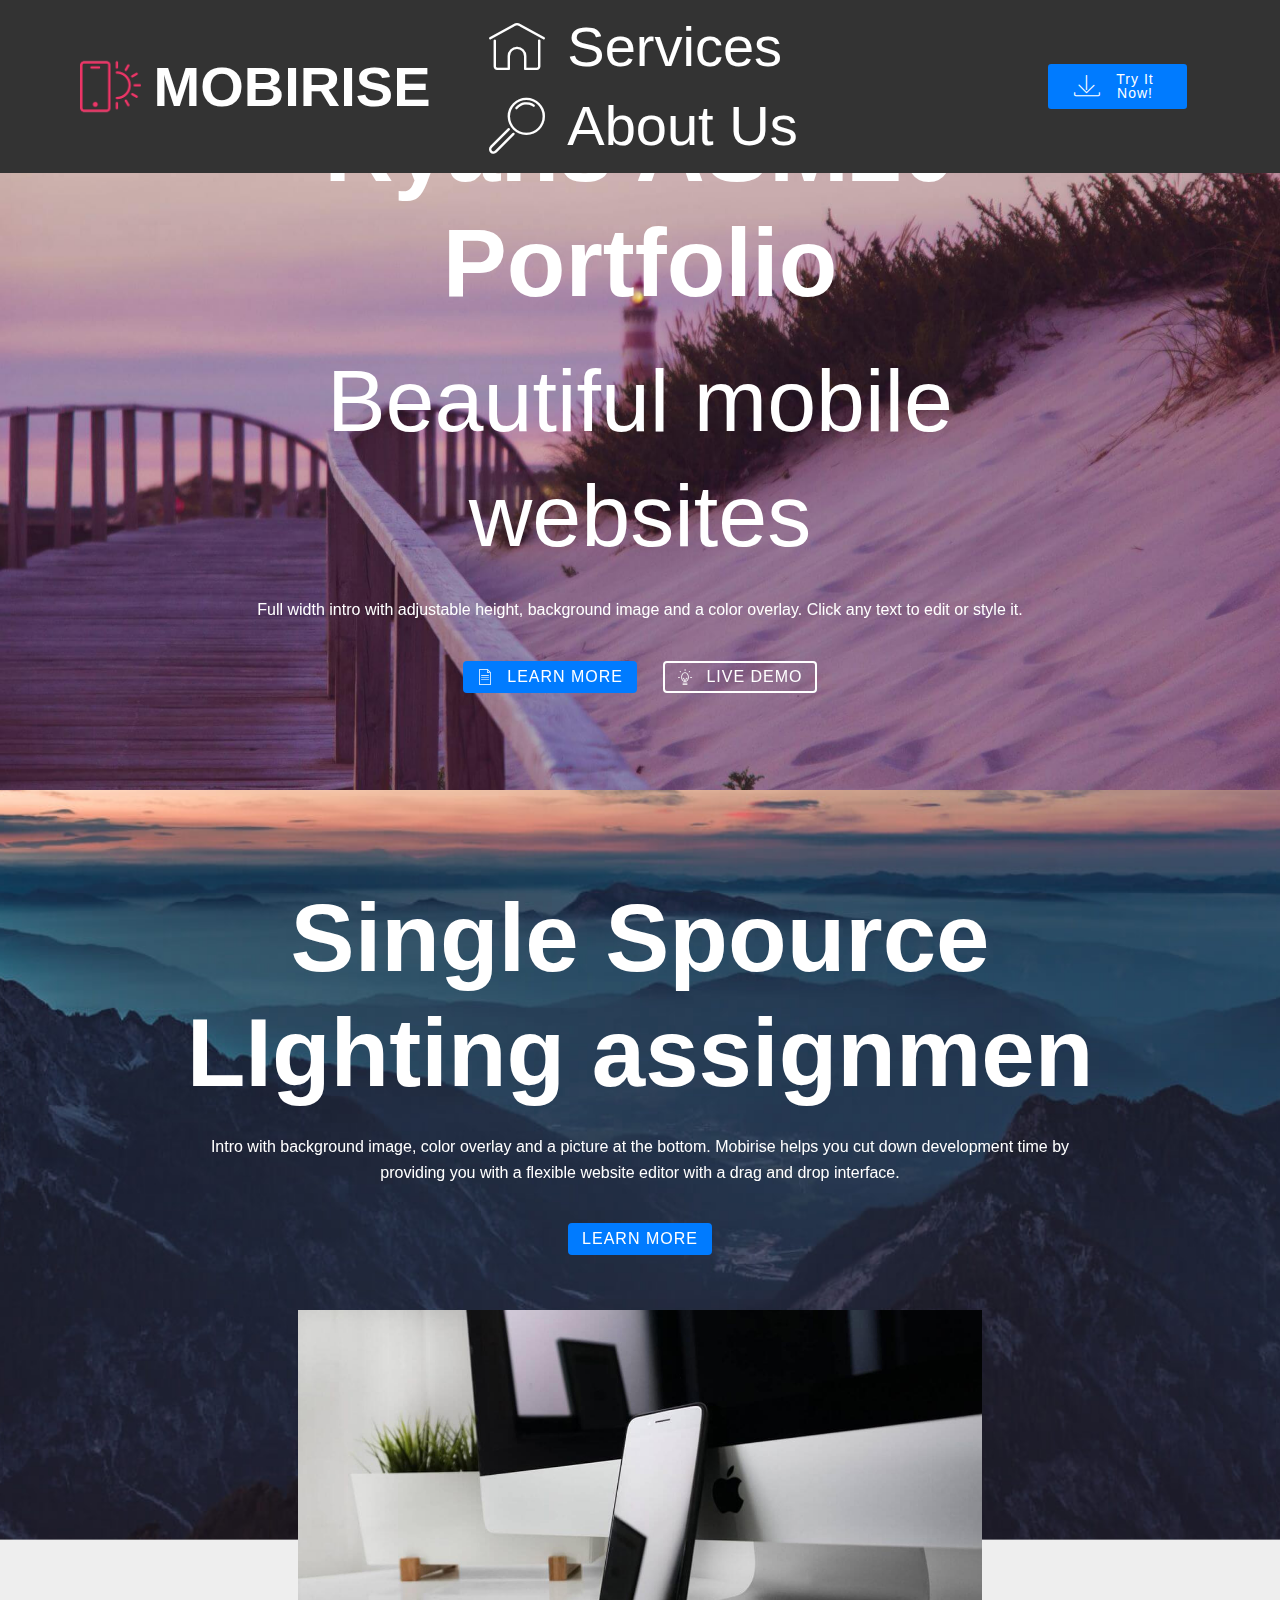
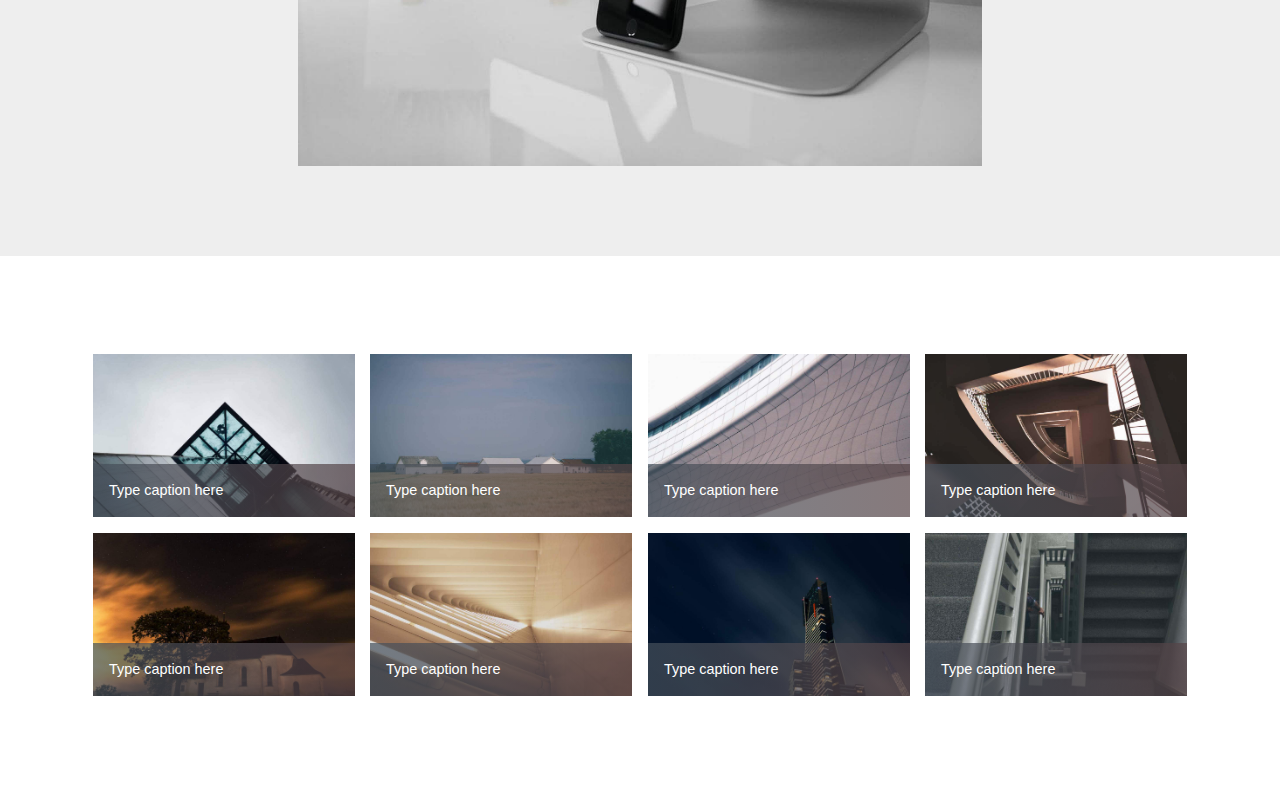
==== commit febd285e: "create github pages" ====
--- a/page1.html
+++ b/page1.html
@@ -7,7 +7,7 @@
   <meta name="generator" content="Mobirise v4.8.3, mobirise.com">
   <meta name="viewport" content="width=device-width, initial-scale=1, minimum-scale=1">
   <link rel="shortcut icon" href="assets/images/logo2.png" type="image/x-icon">
-  <meta name="description" content="Site Builder Description">
+  <meta name="description" content="Website Builder Description">
   <title>Page 1</title>
   <link rel="stylesheet" href="assets/web/assets/mobirise-icons/mobirise-icons.css">
   <link rel="stylesheet" href="assets/tether/tether.min.css">
@@ -16,13 +16,14 @@
   <link rel="stylesheet" href="assets/bootstrap/css/bootstrap-reboot.min.css">
   <link rel="stylesheet" href="assets/dropdown/css/style.css">
   <link rel="stylesheet" href="assets/theme/css/style.css">
+  <link rel="stylesheet" href="assets/gallery/style.css">
   <link rel="stylesheet" href="assets/mobirise/css/mbr-additional.css" type="text/css">
   
   
   
 </head>
 <body>
-  <section class="menu cid-qTkzRZLJNu" once="menu" id="menu1-5">
+  <section class="menu cid-qTkzRZLJNu" once="menu" id="menu1-7">
 
     
 
@@ -50,30 +51,112 @@
             </div>
         </div>
         <div class="collapse navbar-collapse" id="navbarSupportedContent">
-            <ul class="navbar-nav nav-dropdown nav-right" data-app-modern-menu="true"><li class="nav-item">
+            <ul class="navbar-nav nav-dropdown" data-app-modern-menu="true">
+                <li class="nav-item">
                     <a class="nav-link link text-white display-4" href="https://mobirise.com">
-                        <span class="mbri-home mbr-iconfont mbr-iconfont-btn">hOME</span></a>
+                        <span class="mbri-home mbr-iconfont mbr-iconfont-btn"></span>
+                        Services
+                    </a>
                 </li>
                 <li class="nav-item">
                     <a class="nav-link link text-white display-4" href="https://mobirise.com">
                         <span class="mbri-search mbr-iconfont mbr-iconfont-btn"></span>
                         About Us
                     </a>
-                </li></ul>
-            
+                </li>
+            </ul>
+            <div class="navbar-buttons mbr-section-btn">
+                <a class="btn btn-sm btn-primary display-4" href="https://mobirise.com">
+                    <span class="mbri-save mbr-iconfont mbr-iconfont-btn "></span>
+                    Try It Now!
+                </a>
+            </div>
         </div>
     </nav>
 </section>
 
+<section class="engine"><a href="https://mobiri.se/r">free bootstrap template</a></section><section class="header1 cid-r4Y3HPlfrp mbr-parallax-background" id="header1-9">
 
-  <section class="engine"><a href="https://mobiri.se/c">web builder</a></section><script src="assets/web/assets/jquery/jquery.min.js"></script>
+    
+
+    
+
+    <div class="container">
+        <div class="row justify-content-md-center">
+            <div class="mbr-white col-md-10">
+                <h1 class="mbr-section-title align-center mbr-bold pb-3 mbr-fonts-style display-1">
+                    Ryans ASM20 Portfolio</h1>
+                <h3 class="mbr-section-subtitle align-center mbr-light pb-3 mbr-fonts-style display-2">
+                    Beautiful mobile websites
+                </h3>
+                <p class="mbr-text align-center pb-3 mbr-fonts-style display-5">
+                    Full width intro with adjustable height, background image and a color overlay. Click any text to edit or style it.
+                </p>
+                <div class="mbr-section-btn align-center">
+                    <a class="btn btn-md btn-primary display-4" href="https://mobirise.com">
+                        <span class="mbr-iconfont mbri-file"></span>LEARN MORE</a>
+                    <a class="btn btn-md btn-white-outline display-4" href="https://mobirise.com">
+                        <span class="mbr-iconfont mbri-idea"></span>LIVE DEMO</a>
+                </div>
+            </div>
+        </div>
+    </div>
+
+</section>
+
+<section class="header4 cid-r4Y3N3YNn7 mbr-parallax-background" id="header4-a">
+
+    
+
+    
+
+    <div class="container">
+        <div class="row justify-content-md-center">
+            <div class="media-content col-md-10">
+                <h1 class="mbr-section-title align-center mbr-white pb-3 mbr-bold mbr-fonts-style display-1">
+                    Single Spource LIghting assignmen</h1>
+                
+                <div class="mbr-text align-center mbr-white pb-3">
+                    <p class="mbr-text mbr-fonts-style display-5">
+                        Intro with background image, color overlay and a picture at the bottom. Mobirise helps you cut down development time by providing you with a flexible website editor with a drag and drop interface.
+                    </p>
+                </div>
+                <div class="mbr-section-btn align-center"><a class="btn btn-md btn-primary display-4" href="https://mobirise.com">LEARN MORE</a></div>
+            </div>
+            <div class="mbr-figure pt-5">
+                <img src="assets/images/01.jpg" alt="Mobirise" style="width: 60%;">
+            </div>
+        </div>
+    </div>
+</section>
+
+<section class="mbr-gallery mbr-slider-carousel cid-r4Y3EGj8bw" id="gallery1-8">
+
+    
+
+    <div class="container">
+        <div><!-- Filter --><!-- Gallery --><div class="mbr-gallery-row"><div class="mbr-gallery-layout-default"><div><div><div class="mbr-gallery-item mbr-gallery-item--p1" data-video-url="false" data-tags="Awesome"><div href="#lb-gallery1-8" data-slide-to="0" data-toggle="modal"><img src="assets/images/gallery00.jpg" alt="" title=""><span class="icon-focus"></span><span class="mbr-gallery-title mbr-fonts-style display-7">Type caption here</span></div></div><div class="mbr-gallery-item mbr-gallery-item--p1" data-video-url="false" data-tags="Responsive"><div href="#lb-gallery1-8" data-slide-to="1" data-toggle="modal"><img src="assets/images/gallery01.jpg" alt="" title=""><span class="icon-focus"></span><span class="mbr-gallery-title mbr-fonts-style display-7">Type caption here</span></div></div><div class="mbr-gallery-item mbr-gallery-item--p1" data-video-url="false" data-tags="Creative"><div href="#lb-gallery1-8" data-slide-to="2" data-toggle="modal"><img src="assets/images/gallery02.jpg" alt="" title=""><span class="icon-focus"></span><span class="mbr-gallery-title mbr-fonts-style display-7">Type caption here</span></div></div><div class="mbr-gallery-item mbr-gallery-item--p1" data-video-url="false" data-tags="Animated"><div href="#lb-gallery1-8" data-slide-to="3" data-toggle="modal"><img src="assets/images/gallery03.jpg" alt="" title=""><span class="icon-focus"></span><span class="mbr-gallery-title mbr-fonts-style display-7">Type caption here</span></div></div><div class="mbr-gallery-item mbr-gallery-item--p1" data-video-url="false" data-tags="Awesome"><div href="#lb-gallery1-8" data-slide-to="4" data-toggle="modal"><img src="assets/images/gallery04.jpg" alt="" title=""><span class="icon-focus"></span><span class="mbr-gallery-title mbr-fonts-style display-7">Type caption here</span></div></div><div class="mbr-gallery-item mbr-gallery-item--p1" data-video-url="false" data-tags="Awesome"><div href="#lb-gallery1-8" data-slide-to="5" data-toggle="modal"><img src="assets/images/gallery05.jpg" alt="" title=""><span class="icon-focus"></span><span class="mbr-gallery-title mbr-fonts-style display-7">Type caption here</span></div></div><div class="mbr-gallery-item mbr-gallery-item--p1" data-video-url="false" data-tags="Responsive"><div href="#lb-gallery1-8" data-slide-to="6" data-toggle="modal"><img src="assets/images/gallery06.jpg" alt="" title=""><span class="icon-focus"></span><span class="mbr-gallery-title mbr-fonts-style display-7">Type caption here</span></div></div><div class="mbr-gallery-item mbr-gallery-item--p1" data-video-url="false" data-tags="Animated"><div href="#lb-gallery1-8" data-slide-to="7" data-toggle="modal"><img src="assets/images/gallery07.jpg" alt="" title=""><span class="icon-focus"></span><span class="mbr-gallery-title mbr-fonts-style display-7">Type caption here</span></div></div></div></div><div class="clearfix"></div></div></div><!-- Lightbox --><div data-app-prevent-settings="" class="mbr-slider modal fade carousel slide" tabindex="-1" data-keyboard="true" data-interval="false" id="lb-gallery1-8"><div class="modal-dialog"><div class="modal-content"><div class="modal-body"><div class="carousel-inner"><div class="carousel-item active"><img src="assets/images/gallery00.jpg" alt="" title=""></div><div class="carousel-item"><img src="assets/images/gallery01.jpg" alt="" title=""></div><div class="carousel-item"><img src="assets/images/gallery02.jpg" alt="" title=""></div><div class="carousel-item"><img src="assets/images/gallery03.jpg" alt="" title=""></div><div class="carousel-item"><img src="assets/images/gallery04.jpg" alt="" title=""></div><div class="carousel-item"><img src="assets/images/gallery05.jpg" alt="" title=""></div><div class="carousel-item"><img src="assets/images/gallery06.jpg" alt="" title=""></div><div class="carousel-item"><img src="assets/images/gallery07.jpg" alt="" title=""></div></div><a class="carousel-control carousel-control-prev" role="button" data-slide="prev" href="#lb-gallery1-8"><span class="mbri-left mbr-iconfont" aria-hidden="true"></span><span class="sr-only">Previous</span></a><a class="carousel-control carousel-control-next" role="button" data-slide="next" href="#lb-gallery1-8"><span class="mbri-right mbr-iconfont" aria-hidden="true"></span><span class="sr-only">Next</span></a><a class="close" href="#" role="button" data-dismiss="modal"><span class="sr-only">Close</span></a></div></div></div></div></div>
+    </div>
+
+</section>
+
+
+  <script src="assets/web/assets/jquery/jquery.min.js"></script>
   <script src="assets/popper/popper.min.js"></script>
   <script src="assets/tether/tether.min.js"></script>
   <script src="assets/bootstrap/js/bootstrap.min.js"></script>
   <script src="assets/smoothscroll/smooth-scroll.js"></script>
   <script src="assets/dropdown/js/script.min.js"></script>
   <script src="assets/touchswipe/jquery.touch-swipe.min.js"></script>
+  <script src="assets/vimeoplayer/jquery.mb.vimeo_player.js"></script>
+  <script src="assets/masonry/masonry.pkgd.min.js"></script>
+  <script src="assets/imagesloaded/imagesloaded.pkgd.min.js"></script>
+  <script src="assets/bootstrapcarouselswipe/bootstrap-carousel-swipe.js"></script>
+  <script src="assets/parallax/jarallax.min.js"></script>
   <script src="assets/theme/js/script.js"></script>
+  <script src="assets/gallery/player.min.js"></script>
+  <script src="assets/gallery/script.js"></script>
+  <script src="assets/slidervideo/script.js"></script>
   
   
 </body>
--- a/assets/gallery/style.css
+++ b/assets/gallery/style.css
@@ -0,0 +1,451 @@
+/*-------
+
+   Gallery
+
+-------*/
+.mbr-gallery .mbr-gallery-item {
+  position: relative;
+  display: inline-block;
+  width: 25%;
+  cursor: pointer; }
+
+@media (max-width: 768px) {
+  .mbr-gallery .mbr-gallery-item {
+    width: 50%; } }
+@media (max-width: 400px) {
+  .mbr-gallery .mbr-gallery-item {
+    width: 100%; } }
+.mbr-gallery .icon-focus,
+.mbr-gallery .icon-video {
+  position: absolute;
+  top: calc(50% - 32px);
+  left: calc(50% - 24px);
+  font-family: 'MobiriseIcons' !important;
+  font-size: 3rem !important;
+  color: #fff;
+  opacity: 0;
+  transition: .2s opacity ease-in-out;
+  z-index: 5; }
+
+.mbr-gallery .icon-focus::before {
+  content: '\e96b'; }
+
+.mbr-gallery .icon-video::before {
+  content: '\e95c'; }
+
+.mbr-gallery .mbr-gallery-item > div:hover .icon-focus,
+.mbr-gallery .mbr-gallery-item > div:hover .icon-video {
+  opacity: 1; }
+
+.mbr-gallery .mbr-gallery-item img {
+  width: 100%;
+  opacity: 1;
+  -webkit-transition: .2s opacity ease-in-out;
+  transition: .2s opacity ease-in-out; }
+
+.mbr-gallery .mbr-gallery-item > div:hover img {
+  opacity: 1; }
+
+.mbr-gallery .mbr-gallery-item > div {
+  background: #fff;
+  display: block;
+  outline: none;
+  position: relative; }
+
+.mbr-gallery .mbr-gallery-item .icon {
+  -webkit-transform: translateX(-50%) translateY(-50%);
+  -webkit-transition: .2s opacity ease-in-out;
+  color: #000;
+  font-size: 30px;
+  height: 69px;
+  left: 50%;
+  opacity: 0;
+  position: absolute;
+  top: 50%;
+  transform: translateX(-50%) translateY(-50%);
+  transition: .2s opacity ease-in-out;
+  width: 69px; }
+
+.mbr-gallery .mbr-gallery-item .icon::after,
+.mbr-gallery .mbr-gallery-item .icon::before {
+  content: '';
+  display: block;
+  position: absolute;
+  height: 69px;
+  width: 1px;
+  margin-left: 34.5px;
+  background-color: #fff; }
+
+.mbr-gallery .mbr-gallery-item .icon::after {
+  width: 69px;
+  height: 1px;
+  margin-left: 0;
+  margin-top: 34.5px; }
+
+.mbr-gallery .mbr-gallery-item > div:hover .icon {
+  opacity: 1; }
+
+.mbr-gallery .mbr-gallery-item > div:hover::before {
+  opacity: .9; }
+
+.mbr-gallery .mbr-gallery-item > div:hover .mbr-gallery-title {
+  background: transparent !important; }
+
+/* remove spacing */
+.mbr-gallery .mbr-gallery-row.no-gutter {
+  margin: 0; }
+
+.mbr-gallery .mbr-gallery-row.no-gutter .mbr-gallery-item {
+  padding: 0; }
+
+/* container */
+.mbr-gallery .container.mbr-gallery-layout-default {
+  padding: 93px 0; }
+
+/* fix horizontal scrollbar */
+.mbr-gallery .mbr-gallery-layout-article,
+.mbr-gallery .mbr-gallery-layout-default {
+  overflow: hidden; }
+
+/* lightbox */
+.mbr-gallery .modal {
+  position: fixed;
+  overflow: hidden;
+  padding-right: 0 !important; }
+
+.mbr-gallery .modal-content {
+  border-radius: 0;
+  border: none;
+  background: transparent; }
+
+.mbr-gallery .modal-body {
+  padding: 0; }
+
+.mbr-gallery .modal-body img {
+  width: 100%; }
+
+.mbr-gallery .modal .close {
+  position: fixed;
+  background: #1b1b1b;
+  opacity: .5;
+  font-size: 35px;
+  font-weight: 300;
+  width: 70px;
+  height: 70px;
+  border-radius: 50%;
+  color: #fff;
+  top: 2.5rem;
+  right: 2.5rem;
+  line-height: 70px;
+  border: none;
+  text-align: center;
+  text-shadow: none;
+  z-index: 5;
+  -webkit-transition: opacity .3s ease;
+  -moz-transition: opacity .3s ease;
+  -o-transition: opacity .3s ease;
+  transition: opacity .3s ease;
+  font-family: 'MobiriseIcons'; }
+  .mbr-gallery .modal .close::before {
+    content: '\e91a'; }
+
+.mbr-gallery .modal .close:hover {
+  opacity: 1;
+  background: #000;
+  color: #fff; }
+
+.mbr-gallery .modal-dialog {
+  max-width: 100% !important; }
+
+.mbr-gallery .modal.in .modal-dialog {
+  margin: 0 auto; }
+
+/* modal back color opacity */
+.modal-backdrop.in {
+  opacity: .8;
+  filter: alpha(opacity=80); }
+
+@media (max-width: 768px) {
+  .mbr-gallery .carousel-control,
+  .mbr-gallery .carousel-indicators,
+  .mbr-gallery .modal .close {
+    position: fixed; } }
+/* fix fade in effect */
+.mbr-gallery .modal.fade .modal-dialog {
+  -webkit-transition: margin-top .3s ease-out;
+  -moz-transition: margin-top .3s ease-out;
+  -o-transition: margin-top .3s ease-out;
+  transition: margin-top .3s ease-out; }
+
+.mbr-gallery .modal.fade .modal-dialog,
+.mbr-gallery .modal.in .modal-dialog {
+  -webkit-transform: none;
+  -ms-transform: none;
+  -o-transform: none;
+  transform: none; }
+
+/*-------
+
+   Slider
+
+-------*/
+.mbr-slider .carousel-inner > .active,
+.mbr-slider .carousel-inner > .next,
+.mbr-slider .carousel-inner > .prev {
+  display: table; }
+
+.mbr-slider .carousel-control {
+  position: absolute;
+  width: 70px;
+  height: 70px;
+  top: 50%;
+  margin-top: -35px;
+  line-height: 70px;
+  border-radius: 50%;
+  font-size: 35px;
+  border: 0;
+  opacity: .5;
+  text-shadow: none;
+  z-index: 5;
+  color: #fff;
+  -webkit-transition: all .2s ease-in-out 0s;
+  -o-transition: all .2s ease-in-out 0s;
+  transition: all .2s ease-in-out 0s; }
+
+.mbr-gallery .mbr-slider .carousel-control {
+  position: fixed; }
+
+@media (max-width: 991px) {
+  .mbr-gallery .mbr-slider .carousel-control {
+    bottom: 2.5rem;
+    margin-top: 0;
+    top: auto;
+    z-index: 17; } }
+.mbr-gallery .mbr-slider .carousel-inner > .active {
+  display: block; }
+
+.mbr-slider .carousel-control.left {
+  left: 0;
+  margin-left: 2.5rem; }
+
+.mbr-slider .carousel-control.right {
+  right: 0;
+  margin-right: 2.5rem; }
+
+.mbr-slider .carousel-control .icon-next,
+.mbr-slider .carousel-control .icon-prev {
+  margin-top: -18px;
+  font-size: 40px;
+  line-height: 27px; }
+
+.mbr-slider .carousel-control:hover {
+  background: #1b1b1b;
+  color: #fff;
+  opacity: 1; }
+
+.mbr-slider .carousel-indicators {
+  position: absolute;
+  bottom: 0;
+  margin-bottom: 1.5rem !important; }
+
+@media (max-width: 543px) {
+  .mbr-slider .carousel-indicators {
+    display: none; } }
+.carousel-indicators .active,
+.carousel-indicators li {
+  width: 15px;
+  height: 15px;
+  margin: 3px;
+  background: #1b1b1b;
+  border: 0;
+  opacity: .5; }
+
+.carousel-indicators .active {
+  border: 4px solid #1b1b1b;
+  background: #fff; }
+
+.carousel-indicators li {
+  max-width: 15px;
+  max-height: 15px;
+  margin: 3px;
+  background: #1b1b1b;
+  border: 0;
+  border-radius: 50%;
+  opacity: .5; }
+
+.carousel-indicators li.active {
+  border: 4px solid #1b1b1b;
+  background: #fff; }
+
+.container .carousel-indicators {
+  margin-bottom: 3px; }
+
+.mbr-gallery .mbr-slider .carousel-indicators {
+  position: fixed;
+  margin-bottom: 2.5rem !important; }
+
+@media (max-width: 991px) {
+  .mbr-gallery .mbr-slider .carousel-indicators {
+    margin-bottom: 3.625rem !important;
+    padding-left: 2.5rem;
+    padding-right: 2.5rem; } }
+.mbr-slider .carousel-indicators .active,
+.mbr-slider .carousel-indicators li {
+  width: 20px;
+  height: 20px;
+  margin: 3px;
+  background: #1b1b1b;
+  border: 0;
+  opacity: .5; }
+
+.mbr-slider .carousel-indicators .active {
+  border: 4px solid #1b1b1b;
+  background: #fff; }
+
+@media (max-width: 767px) {
+  .mbr-slider .carousel-control {
+    top: auto;
+    bottom: 20px; }
+
+  .mbr-slider > .container .carousel-control {
+    margin-bottom: 0; } }
+/* boxed slider */
+.mbr-slider > .boxed-slider {
+  position: relative;
+  padding: 93px 0; }
+
+.mbr-slider > .boxed-slider > div {
+  position: relative; }
+
+.mbr-slider > .container img {
+  width: 100%; }
+
+.mbr-slider > .container img + .row {
+  position: absolute;
+  top: 50%;
+  left: 0;
+  right: 0;
+  -webkit-transform: translateY(-50%);
+  -moz-transform: translateY(-50%);
+  transform: translateY(-50%);
+  z-index: 2; }
+
+.mbr-slider .mbr-section {
+  padding: 0;
+  background-attachment: scroll; }
+
+.mbr-slider .mbr-table-cell {
+  padding: 0; }
+
+.mbr-slider > .container .carousel-indicators {
+  margin-bottom: 3px; }
+
+/* article slider */
+.mbr-slider > .article-slider .mbr-section,
+.mbr-slider > .article-slider .mbr-section .mbr-table-cell {
+  padding-top: 0;
+  padding-bottom: 0; }
+
+.modal-backdrop.show {
+  opacity: .7; }
+
+.video-container .mbr-background-video iframe {
+  width: 100%;
+  height: 100%; }
+
+.mbr-gallery-item__hided {
+  position: absolute !important;
+  left: 0 !important;
+  width: 0 !important;
+  height: 0;
+  padding: 0 !important; }
+
+.mbr-gallery-item__hided img {
+  display: none !important; }
+
+.mbr-gallery-item__hided span {
+  display: none !important; }
+
+.mbr-gallery-filter {
+  padding-top: 30px;
+  padding-bottom: 30px;
+  text-align: center; }
+  .mbr-gallery-filter li {
+    display: inline-block;
+    padding: 5px 0;
+    transition: all .3s ease-out; }
+    .mbr-gallery-filter li .btn {
+      cursor: pointer; }
+  .mbr-gallery-filter.gallery-filter__bg li {
+    color: #fff; }
+  .mbr-gallery-filter.gallery-filter__bg .active {
+    color: #000;
+    background-color: #fff; }
+  .mbr-gallery-filter ul {
+    display: inline-block;
+    width: 100%;
+    padding-left: 0;
+    margin-bottom: 0;
+    list-style: none; }
+
+.mbr-gallery-item > div {
+  position: relative; }
+
+.mbr-gallery-item--p1 {
+  padding: 0.5rem; }
+
+.mbr-gallery-item--p2 {
+  padding: 1rem; }
+
+.mbr-gallery-item--p3 {
+  padding: 1.5rem; }
+
+.mbr-gallery-item--p4 {
+  padding: 2rem; }
+
+.mbr-gallery-item--p5 {
+  padding: 2.5rem; }
+
+.mbr-gallery-item--p6 {
+  padding: 3rem; }
+
+.mbr-gallery .mbr-gallery-item--p4 {
+  width: 33.333%; }
+
+.mbr-gallery .mbr-gallery-item--p6, .mbr-gallery .mbr-gallery-item--p5 {
+  width: 50%; }
+
+@media (max-width: 992px) {
+  .mbr-gallery-item--p1 {
+    padding: 0.5rem; }
+
+  .mbr-gallery-item--p2 {
+    padding: 0.8rem; }
+
+  .mbr-gallery-item--p3 {
+    padding: 1rem; }
+
+  .mbr-gallery-item--p4 {
+    padding: 1.5rem; }
+
+  .mbr-gallery-item--p5 {
+    padding: 1.8rem; }
+
+  .mbr-gallery-item--p6 {
+    padding: 2rem; }
+
+  .mbr-gallery .mbr-gallery-item--p2,
+  .mbr-gallery .mbr-gallery-item--p3 {
+    width: 50%; }
+
+  .mbr-gallery .mbr-gallery-item--p6,
+  .mbr-gallery .mbr-gallery-item--p5,
+  .mbr-gallery .mbr-gallery-item--p4 {
+    width: 100%; } }
+@media (max-width: 400px) {
+  .mbr-gallery .mbr-gallery-item--p3,
+  .mbr-gallery .mbr-gallery-item--p2,
+  .mbr-gallery .mbr-gallery-item--p1 {
+    width: 100%; } }
+
+/*# sourceMappingURL=style.css.map */
--- a/assets/mobirise/css/mbr-additional.css
+++ b/assets/mobirise/css/mbr-additional.css
@@ -1,629 +1,439 @@
 @import url(https://fonts.googleapis.com/css?family=Rubik:300,300i,400,400i,500,500i,700,700i,900,900i);
-
-
-
-
-
-body {
-  font-style: normal;
-  line-height: 1.5;
-}
-.mbr-section-title {
-  font-style: normal;
-  line-height: 1.2;
-}
-.mbr-section-subtitle {
-  line-height: 1.3;
-}
-.mbr-text {
-  font-style: normal;
-  line-height: 1.6;
-}
+@primaryColor: #149dcc;
+@secondaryColor: #ff3366;
+@successColor: #F7ED4A;
+@infoColor: #82786E;
+@warningColor: #879A9F;
+@dangerColor: #B1A374;
+@mainFont: Rubik;
+@display1Font: 'Rubik', sans-serif;
+@display1Size: 4.25;
+@display2Font: 'Rubik', sans-serif;
+@display2Size: 3;
+@display5Font: 'Rubik', sans-serif;
+@display5Size: 1.5;
+@display7Font: 'Rubik', sans-serif;
+@display7Size: 1;
+@display4Font: 'Rubik', sans-serif;
+@display4Size: 1;
+@isRoundedButtons: true;
+@isAnimatedOnScroll: false;
+@isScrollToTopButton: false;
+@btn-font-size:         .8rem;
+@btn-border-radius:     3px;
+@btn-padding-y:         1rem;
+@btn-padding-x:         3rem;
+@btn-font-size-sm:     .8rem;
+@btn-border-radius-sm: 3px;
+@btn-padding-y-sm:     .6rem;
+@btn-padding-x-sm:     1.5rem;
+@btn-font-size-md:      1rem;
+@btn-border-radius-md:  3px;
+@btn-padding-y-md:      1rem;
+@btn-padding-x-md:      3rem;
+@btn-font-size-lg:      1.2rem;
+@btn-border-radius-lg:  3px;
+@btn-padding-y-lg:      1.2rem;
+@btn-padding-x-lg:      3.2rem;
+
+// FONTS
+
+body{
+    font-style: normal;
+    line-height: 1.5;
+    // font-family: @mainFont;
+}
+.mbr-section-title{
+    font-style: normal;
+    line-height: 1.2;
+}
+.mbr-section-subtitle{
+    line-height: 1.3;
+}
+.mbr-text{
+    font-style: normal;
+    line-height: 1.6;
+}
+
 .display-1 {
-  font-family: 'Rubik', sans-serif;
-  font-size: 4.25rem;
-}
-.display-1 > .mbr-iconfont {
-  font-size: 6.8rem;
-}
+    font-family: @display1Font;
+    font-size: @display1Size *1rem;
+    > .mbr-iconfont {
+        font-size: @display1Size *1.6rem;
+	}
+}
+
 .display-2 {
-  font-family: 'Rubik', sans-serif;
-  font-size: 3rem;
-}
-.display-2 > .mbr-iconfont {
-  font-size: 4.8rem;
-}
+    font-family: @display2Font;
+    font-size: @display2Size *1rem;
+    > .mbr-iconfont {
+        font-size: @display2Size *1.6rem;
+	}
+}
+
 .display-4 {
-  font-family: 'Rubik', sans-serif;
-  font-size: 1rem;
-}
-.display-4 > .mbr-iconfont {
-  font-size: 1.6rem;
-}
+    font-family: @display4Font;
+    font-size: @display4Size *1rem;
+    > .mbr-iconfont {
+        font-size: @display4Size *1.6rem;
+	}
+}
+
 .display-5 {
-  font-family: 'Rubik', sans-serif;
-  font-size: 1.5rem;
-}
-.display-5 > .mbr-iconfont {
-  font-size: 2.4rem;
-}
+    font-family: @display5Font;
+    font-size: @display5Size *1rem;
+    > .mbr-iconfont {
+        font-size: @display5Size *1.6rem;
+	}
+}
+
 .display-7 {
-  font-family: 'Rubik', sans-serif;
-  font-size: 1rem;
-}
-.display-7 > .mbr-iconfont {
-  font-size: 1.6rem;
-}
+    font-family: @display7Font;
+    font-size: @display7Size *1rem;
+    > .mbr-iconfont {
+        font-size: @display7Size *1.6rem;
+	}
+}
+
 /* ---- Fluid typography for mobile devices ---- */
+
 /* 1.4 - font scale ratio ( bootstrap == 1.42857 ) */
 /* 100vw - current viewport width */
 /* (48 - 20)  48 == 48rem == 768px, 20 == 20rem == 320px(minimal supported viewport) */
 /* 0.65 - min scale variable, may vary */
-@media (max-width: 768px) {
-  .display-1 {
-    font-size: 3.4rem;
-    font-size: calc( 2.1374999999999997rem + (4.25 - 2.1374999999999997) * ((100vw - 20rem) / (48 - 20)));
-    line-height: calc( 1.4 * (2.1374999999999997rem + (4.25 - 2.1374999999999997) * ((100vw - 20rem) / (48 - 20))));
-  }
-  .display-2 {
-    font-size: 2.4rem;
-    font-size: calc( 1.7rem + (3 - 1.7) * ((100vw - 20rem) / (48 - 20)));
-    line-height: calc( 1.4 * (1.7rem + (3 - 1.7) * ((100vw - 20rem) / (48 - 20))));
-  }
-  .display-4 {
-    font-size: 0.8rem;
-    font-size: calc( 1rem + (1 - 1) * ((100vw - 20rem) / (48 - 20)));
-    line-height: calc( 1.4 * (1rem + (1 - 1) * ((100vw - 20rem) / (48 - 20))));
-  }
-  .display-5 {
-    font-size: 1.2rem;
-    font-size: calc( 1.175rem + (1.5 - 1.175) * ((100vw - 20rem) / (48 - 20)));
-    line-height: calc( 1.4 * (1.175rem + (1.5 - 1.175) * ((100vw - 20rem) / (48 - 20))));
-  }
-}
+
+@media (max-width: 768px){
+    .display-1 {
+        @display1Size-min: @display1Size - (@display1Size - 1) * 0.65;
+        font-size: @display1Size * 0.8rem;
+        font-size: ~"calc( @{display1Size-min}rem + (@{display1Size} - @{display1Size-min}) * ((100vw - 20rem) / (48 - 20)))";
+        line-height: ~"calc( 1.4 * (@{display1Size-min}rem + (@{display1Size} - @{display1Size-min}) * ((100vw - 20rem) / (48 - 20))))";
+	}
+    .display-2 {
+        @display2Size-min: @display2Size - (@display2Size - 1) * 0.65;
+        font-size: @display2Size * 0.8rem;
+        font-size: ~"calc( @{display2Size-min}rem + (@{display2Size} - @{display2Size-min}) * ((100vw - 20rem) / (48 - 20)))";
+        line-height: ~"calc( 1.4 * (@{display2Size-min}rem + (@{display2Size} - @{display2Size-min}) * ((100vw - 20rem) / (48 - 20))))";
+	}
+    .display-4 {
+        @display4Size-min: @display4Size - (@display4Size - 1) * 0.65;
+        font-size: @display4Size * 0.8rem;
+        font-size: ~"calc( @{display4Size-min}rem + (@{display4Size} - @{display4Size-min}) * ((100vw - 20rem) / (48 - 20)))";
+        line-height: ~"calc( 1.4 * (@{display4Size-min}rem + (@{display4Size} - @{display4Size-min}) * ((100vw - 20rem) / (48 - 20))))";
+	}
+    .display-5 {
+        @display5Size-min: @display5Size - (@display5Size - 1) * 0.65;
+        font-size: @display5Size * 0.8rem;
+        font-size: ~"calc( @{display5Size-min}rem + (@{display5Size} - @{display5Size-min}) * ((100vw - 20rem) / (48 - 20)))";
+        line-height: ~"calc( 1.4 * (@{display5Size-min}rem + (@{display5Size} - @{display5Size-min}) * ((100vw - 20rem) / (48 - 20))))";
+	}
+}
+
 /* Buttons */
+.button-variant(@background) {
+    @color: contrast(@background, darken(@background, 50%), #ffffff, 60%);
+    @border: @background;
+    @active-color: @color;
+    @active-border: @active-background;
+
+    @active-background: if(
+        eq(@background, @color),
+        #d4d4d4,
+        darken(@background, 15%)
+    );
+
+    &,
+    &:active {
+        background-color: @background !important;
+        border-color: @border !important;
+        color: @color !important;
+	}
+
+    &:hover,
+    &:focus,
+    &.focus,
+    &.active {
+        color: @active-color !important;
+        background-color: @active-background !important;
+        border-color: @active-border !important;
+	}
+
+    &.disabled, &:disabled {
+        color: @active-color !important;
+        background-color: @active-background !important;
+        border-color: @active-border !important;
+	}
+
+}
+
+.button-outline-variant(@color) {
+    @active-color: contrast(@color, darken(@color, 50%), #ffffff, 60%);
+    @active-background: @color;
+    @new-color: if(
+        eq(@color, @active-color),
+        #fff,
+        darken(@color, 20%)
+    );
+
+    &,
+    &:active {
+        background: none;
+        border-color: @new-color;
+        color: @new-color;
+	}
+
+    &:hover,
+    &:focus,
+    &.focus,
+    &.active {
+        color: @active-color;
+        background-color: @active-background;
+        border-color: @active-background;
+	}
+
+    &.disabled, &:disabled {
+        color: @active-color !important;
+        background-color: @active-background !important;
+        border-color: @active-background !important;
+	}
+}
+.plan-variant(@className, @color) {
+    &@{className} {
+        .mbr-plan-subtitle,
+        .mbr-plan-price-desc {
+            @max: max(red(@color), green(@color), blue(@color));
+            & when (@max > 200) {
+                color: lighten(@color, 40%);
+			}
+            & when (@max > 85) and (@max <= 200) {
+                color: lighten(@color, 25%);
+			}
+            & when (@max > 50) and (@max <= 85) {
+                color: lighten(@color, 45%);
+			}
+            & when (@max <= 50) {
+                color: lighten(@color, 70%);
+			}
+		}
+	}
+}
+
+
+
+
+
+.button-size(@btn-padding-y, @btn-padding-x, @btn-font-size, @btn-border-radius){
+    padding: @btn-padding-y @btn-padding-x;
+    border-radius: @btn-border-radius;
+}
+
 .btn {
-  font-weight: 500;
-  border-width: 2px;
-  font-style: normal;
-  letter-spacing: 1px;
-  margin: .4rem .8rem;
-  white-space: normal;
-  -webkit-transition: all 0.3s ease-in-out;
-  -moz-transition: all 0.3s ease-in-out;
-  transition: all 0.3s ease-in-out;
-  display: inline-flex;
-  align-items: center;
-  justify-content: center;
-  word-break: break-word;
-  -webkit-align-items: center;
-  -webkit-justify-content: center;
-  display: -webkit-inline-flex;
-  padding: 1rem 3rem;
-  border-radius: 3px;
+    font-weight: 500;
+    border-width: 2px;
+    font-style: normal;
+    letter-spacing: 1px;
+    margin: .4rem .8rem;
+    white-space: normal;
+    -webkit-transition: all .3s ease-in-out;
+       -moz-transition: all .3s ease-in-out;
+            transition: all .3s ease-in-out;
+    display: inline-flex;
+    align-items: center;
+    justify-content: center;
+    word-break: break-word;
+    -webkit-align-items: center;
+    -webkit-justify-content: center;
+    display: -webkit-inline-flex;
+    .button-size(@btn-padding-y, @btn-padding-x, @btn-font-size, @btn-border-radius);
+    .mbr-iconfont{
+        // font-size: 1.6rem;
+	}
 }
 .btn-sm {
-  font-weight: 500;
-  letter-spacing: 1px;
-  -webkit-transition: all 0.3s ease-in-out;
-  -moz-transition: all 0.3s ease-in-out;
-  transition: all 0.3s ease-in-out;
-  padding: 0.6rem 1.5rem;
-  border-radius: 3px;
+    font-weight: 500;
+    letter-spacing: 1px;
+    -webkit-transition: all .3s ease-in-out;
+       -moz-transition: all .3s ease-in-out;
+            transition: all .3s ease-in-out;
+    .button-size(@btn-padding-y-sm, @btn-padding-x-sm, @btn-font-size-sm, @btn-border-radius-sm);
 }
 .btn-md {
-  font-weight: 500;
-  letter-spacing: 1px;
-  margin: .4rem .8rem !important;
-  -webkit-transition: all 0.3s ease-in-out;
-  -moz-transition: all 0.3s ease-in-out;
-  transition: all 0.3s ease-in-out;
-  padding: 1rem 3rem;
-  border-radius: 3px;
+    font-weight: 500;
+    letter-spacing: 1px;
+    margin: .4rem .8rem !important;
+    -webkit-transition: all .3s ease-in-out;
+       -moz-transition: all .3s ease-in-out;
+            transition: all .3s ease-in-out;
+    .button-size(@btn-padding-y-md, @btn-padding-x-md, @btn-font-size-md, @btn-border-radius-md);
 }
 .btn-lg {
-  font-weight: 500;
-  letter-spacing: 1px;
-  margin: .4rem .8rem !important;
-  -webkit-transition: all 0.3s ease-in-out;
-  -moz-transition: all 0.3s ease-in-out;
-  transition: all 0.3s ease-in-out;
-  padding: 1.2rem 3.2rem;
-  border-radius: 3px;
-}
-.bg-primary {
-  background-color: #149dcc !important;
-}
-.bg-success {
-  background-color: #f7ed4a !important;
-}
-.bg-info {
-  background-color: #82786e !important;
-}
-.bg-warning {
-  background-color: #879a9f !important;
-}
-.bg-danger {
-  background-color: #b1a374 !important;
-}
-.btn-primary,
-.btn-primary:active {
-  background-color: #149dcc !important;
-  border-color: #149dcc !important;
-  color: #ffffff !important;
-}
-.btn-primary:hover,
-.btn-primary:focus,
-.btn-primary.focus,
-.btn-primary.active {
-  color: #ffffff !important;
-  background-color: #0d6786 !important;
-  border-color: #0d6786 !important;
-}
-.btn-primary.disabled,
-.btn-primary:disabled {
-  color: #ffffff !important;
-  background-color: #0d6786 !important;
-  border-color: #0d6786 !important;
-}
-.btn-secondary,
-.btn-secondary:active {
-  background-color: #ff3366 !important;
-  border-color: #ff3366 !important;
-  color: #ffffff !important;
-}
-.btn-secondary:hover,
-.btn-secondary:focus,
-.btn-secondary.focus,
-.btn-secondary.active {
-  color: #ffffff !important;
-  background-color: #e50039 !important;
-  border-color: #e50039 !important;
-}
-.btn-secondary.disabled,
-.btn-secondary:disabled {
-  color: #ffffff !important;
-  background-color: #e50039 !important;
-  border-color: #e50039 !important;
-}
-.btn-info,
-.btn-info:active {
-  background-color: #82786e !important;
-  border-color: #82786e !important;
-  color: #ffffff !important;
-}
-.btn-info:hover,
-.btn-info:focus,
-.btn-info.focus,
-.btn-info.active {
-  color: #ffffff !important;
-  background-color: #59524b !important;
-  border-color: #59524b !important;
-}
-.btn-info.disabled,
-.btn-info:disabled {
-  color: #ffffff !important;
-  background-color: #59524b !important;
-  border-color: #59524b !important;
-}
-.btn-success,
-.btn-success:active {
-  background-color: #f7ed4a !important;
-  border-color: #f7ed4a !important;
-  color: #3f3c03 !important;
-}
-.btn-success:hover,
-.btn-success:focus,
-.btn-success.focus,
-.btn-success.active {
-  color: #3f3c03 !important;
-  background-color: #eadd0a !important;
-  border-color: #eadd0a !important;
-}
-.btn-success.disabled,
-.btn-success:disabled {
-  color: #3f3c03 !important;
-  background-color: #eadd0a !important;
-  border-color: #eadd0a !important;
-}
-.btn-warning,
-.btn-warning:active {
-  background-color: #879a9f !important;
-  border-color: #879a9f !important;
-  color: #ffffff !important;
-}
-.btn-warning:hover,
-.btn-warning:focus,
-.btn-warning.focus,
-.btn-warning.active {
-  color: #ffffff !important;
-  background-color: #617479 !important;
-  border-color: #617479 !important;
-}
-.btn-warning.disabled,
-.btn-warning:disabled {
-  color: #ffffff !important;
-  background-color: #617479 !important;
-  border-color: #617479 !important;
-}
-.btn-danger,
-.btn-danger:active {
-  background-color: #b1a374 !important;
-  border-color: #b1a374 !important;
-  color: #ffffff !important;
-}
-.btn-danger:hover,
-.btn-danger:focus,
-.btn-danger.focus,
-.btn-danger.active {
-  color: #ffffff !important;
-  background-color: #8b7d4e !important;
-  border-color: #8b7d4e !important;
-}
-.btn-danger.disabled,
-.btn-danger:disabled {
-  color: #ffffff !important;
-  background-color: #8b7d4e !important;
-  border-color: #8b7d4e !important;
-}
-.btn-white {
-  color: #333333 !important;
-}
-.btn-white,
-.btn-white:active {
-  background-color: #ffffff !important;
-  border-color: #ffffff !important;
-  color: #808080 !important;
-}
-.btn-white:hover,
-.btn-white:focus,
-.btn-white.focus,
-.btn-white.active {
-  color: #808080 !important;
-  background-color: #d9d9d9 !important;
-  border-color: #d9d9d9 !important;
-}
-.btn-white.disabled,
-.btn-white:disabled {
-  color: #808080 !important;
-  background-color: #d9d9d9 !important;
-  border-color: #d9d9d9 !important;
-}
-.btn-black,
-.btn-black:active {
-  background-color: #333333 !important;
-  border-color: #333333 !important;
-  color: #ffffff !important;
-}
-.btn-black:hover,
-.btn-black:focus,
-.btn-black.focus,
-.btn-black.active {
-  color: #ffffff !important;
-  background-color: #0d0d0d !important;
-  border-color: #0d0d0d !important;
-}
-.btn-black.disabled,
-.btn-black:disabled {
-  color: #ffffff !important;
-  background-color: #0d0d0d !important;
-  border-color: #0d0d0d !important;
-}
-.btn-primary-outline,
-.btn-primary-outline:active {
-  background: none;
-  border-color: #0b566f;
-  color: #0b566f;
-}
-.btn-primary-outline:hover,
-.btn-primary-outline:focus,
-.btn-primary-outline.focus,
-.btn-primary-outline.active {
-  color: #ffffff;
-  background-color: #149dcc;
-  border-color: #149dcc;
-}
-.btn-primary-outline.disabled,
-.btn-primary-outline:disabled {
-  color: #ffffff !important;
-  background-color: #149dcc !important;
-  border-color: #149dcc !important;
-}
-.btn-secondary-outline,
-.btn-secondary-outline:active {
-  background: none;
-  border-color: #cc0033;
-  color: #cc0033;
-}
-.btn-secondary-outline:hover,
-.btn-secondary-outline:focus,
-.btn-secondary-outline.focus,
-.btn-secondary-outline.active {
-  color: #ffffff;
-  background-color: #ff3366;
-  border-color: #ff3366;
-}
-.btn-secondary-outline.disabled,
-.btn-secondary-outline:disabled {
-  color: #ffffff !important;
-  background-color: #ff3366 !important;
-  border-color: #ff3366 !important;
-}
-.btn-info-outline,
-.btn-info-outline:active {
-  background: none;
-  border-color: #4b453f;
-  color: #4b453f;
-}
-.btn-info-outline:hover,
-.btn-info-outline:focus,
-.btn-info-outline.focus,
-.btn-info-outline.active {
-  color: #ffffff;
-  background-color: #82786e;
-  border-color: #82786e;
-}
-.btn-info-outline.disabled,
-.btn-info-outline:disabled {
-  color: #ffffff !important;
-  background-color: #82786e !important;
-  border-color: #82786e !important;
-}
-.btn-success-outline,
-.btn-success-outline:active {
-  background: none;
-  border-color: #d2c609;
-  color: #d2c609;
-}
-.btn-success-outline:hover,
-.btn-success-outline:focus,
-.btn-success-outline.focus,
-.btn-success-outline.active {
-  color: #3f3c03;
-  background-color: #f7ed4a;
-  border-color: #f7ed4a;
-}
-.btn-success-outline.disabled,
-.btn-success-outline:disabled {
-  color: #3f3c03 !important;
-  background-color: #f7ed4a !important;
-  border-color: #f7ed4a !important;
-}
-.btn-warning-outline,
-.btn-warning-outline:active {
-  background: none;
-  border-color: #55666b;
-  color: #55666b;
-}
-.btn-warning-outline:hover,
-.btn-warning-outline:focus,
-.btn-warning-outline.focus,
-.btn-warning-outline.active {
-  color: #ffffff;
-  background-color: #879a9f;
-  border-color: #879a9f;
-}
-.btn-warning-outline.disabled,
-.btn-warning-outline:disabled {
-  color: #ffffff !important;
-  background-color: #879a9f !important;
-  border-color: #879a9f !important;
-}
-.btn-danger-outline,
-.btn-danger-outline:active {
-  background: none;
-  border-color: #7a6e45;
-  color: #7a6e45;
-}
-.btn-danger-outline:hover,
-.btn-danger-outline:focus,
-.btn-danger-outline.focus,
-.btn-danger-outline.active {
-  color: #ffffff;
-  background-color: #b1a374;
-  border-color: #b1a374;
-}
-.btn-danger-outline.disabled,
-.btn-danger-outline:disabled {
-  color: #ffffff !important;
-  background-color: #b1a374 !important;
-  border-color: #b1a374 !important;
-}
-.btn-black-outline,
-.btn-black-outline:active {
-  background: none;
-  border-color: #000000;
-  color: #000000;
-}
-.btn-black-outline:hover,
-.btn-black-outline:focus,
-.btn-black-outline.focus,
-.btn-black-outline.active {
-  color: #ffffff;
-  background-color: #333333;
-  border-color: #333333;
-}
-.btn-black-outline.disabled,
-.btn-black-outline:disabled {
-  color: #ffffff !important;
-  background-color: #333333 !important;
-  border-color: #333333 !important;
-}
-.btn-white-outline,
-.btn-white-outline:active,
-.btn-white-outline.active {
-  background: none;
-  border-color: #ffffff;
-  color: #ffffff;
-}
-.btn-white-outline:hover,
-.btn-white-outline:focus,
-.btn-white-outline.focus {
-  color: #333333;
-  background-color: #ffffff;
-  border-color: #ffffff;
-}
-.text-primary {
-  color: #149dcc !important;
-}
-.text-secondary {
-  color: #ff3366 !important;
-}
-.text-success {
-  color: #f7ed4a !important;
-}
-.text-info {
-  color: #82786e !important;
-}
-.text-warning {
-  color: #879a9f !important;
-}
-.text-danger {
-  color: #b1a374 !important;
-}
-.text-white {
-  color: #ffffff !important;
-}
-.text-black {
-  color: #000000 !important;
-}
-a.text-primary:hover,
-a.text-primary:focus {
-  color: #0b566f !important;
-}
-a.text-secondary:hover,
-a.text-secondary:focus {
-  color: #cc0033 !important;
-}
-a.text-success:hover,
-a.text-success:focus {
-  color: #d2c609 !important;
-}
-a.text-info:hover,
-a.text-info:focus {
-  color: #4b453f !important;
-}
-a.text-warning:hover,
-a.text-warning:focus {
-  color: #55666b !important;
-}
-a.text-danger:hover,
-a.text-danger:focus {
-  color: #7a6e45 !important;
-}
-a.text-white:hover,
-a.text-white:focus {
-  color: #b3b3b3 !important;
-}
-a.text-black:hover,
-a.text-black:focus {
-  color: #4d4d4d !important;
-}
-.alert-success {
-  background-color: #70c770;
-}
-.alert-info {
-  background-color: #82786e;
-}
-.alert-warning {
-  background-color: #879a9f;
-}
-.alert-danger {
-  background-color: #b1a374;
-}
-.mbr-section-btn a.btn:not(.btn-form) {
-  border-radius: 100px;
-}
-.mbr-section-btn a.btn:not(.btn-form):hover,
-.mbr-section-btn a.btn:not(.btn-form):focus {
-  box-shadow: none !important;
-}
-.mbr-section-btn a.btn:not(.btn-form):hover,
-.mbr-section-btn a.btn:not(.btn-form):focus {
-  box-shadow: 0 10px 40px 0 rgba(0, 0, 0, 0.2) !important;
-  -webkit-box-shadow: 0 10px 40px 0 rgba(0, 0, 0, 0.2) !important;
-}
-.mbr-gallery-filter li a {
-  border-radius: 100px !important;
-}
-.mbr-gallery-filter li.active .btn {
-  background-color: #149dcc;
-  border-color: #149dcc;
-  color: #ffffff;
-}
-.mbr-gallery-filter li.active .btn:focus {
-  box-shadow: none;
-}
-.nav-tabs .nav-link {
-  border-radius: 100px !important;
-}
+    font-weight: 500;
+    letter-spacing: 1px;
+    margin: .4rem .8rem !important;
+    -webkit-transition: all .3s ease-in-out;
+       -moz-transition: all .3s ease-in-out;
+            transition: all .3s ease-in-out;
+    .button-size(@btn-padding-y-lg, @btn-padding-x-lg, @btn-font-size-lg, @btn-border-radius-lg);
+}
+
+.bg-primary { background-color: @primaryColor !important; }
+.bg-success { background-color: @successColor !important; }
+.bg-info { background-color: @infoColor !important; }
+.bg-warning { background-color: @warningColor !important; }
+.bg-danger { background-color: @dangerColor !important; }
+
+.btn-primary { .button-variant(@primaryColor); }
+.btn-secondary { .button-variant(@secondaryColor); }
+.btn-info { .button-variant(@infoColor); }
+.btn-success { .button-variant(@successColor); }
+.btn-warning { .button-variant(@warningColor); }
+.btn-danger { .button-variant(@dangerColor); }
+.btn-white { .button-variant(#ffffff); color: #333333 !important; }
+.btn-black { .button-variant(#333333); }
+
+.btn-primary-outline { .button-outline-variant(@primaryColor); }
+.btn-secondary-outline { .button-outline-variant(@secondaryColor); }
+.btn-info-outline { .button-outline-variant(@infoColor); }
+.btn-success-outline { .button-outline-variant(@successColor); }
+.btn-warning-outline { .button-outline-variant(@warningColor); }
+.btn-danger-outline { .button-outline-variant(@dangerColor); }
+.btn-black-outline { .button-outline-variant(#333333); }
+.btn-white-outline {
+
+    &,
+    &:active,
+    &.active {
+        background: none;
+        border-color: #ffffff;
+        color: #ffffff;
+	}
+
+    &:hover,
+    &:focus,
+    &.focus {
+        color: #333333;
+        background-color: #ffffff;
+        border-color: #ffffff;
+	}
+
+}
+
+.text-primary { color: @primaryColor !important; }
+.text-secondary { color: @secondaryColor !important; }
+.text-success { color: @successColor !important; }
+.text-info { color: @infoColor !important; }
+.text-warning { color: @warningColor !important; }
+.text-danger { color: @dangerColor !important; }
+.text-white { color: #ffffff !important; }
+.text-black { color: #000000 !important; }
+
+a.text-primary:hover, a.text-primary:focus { color: darken(@primaryColor, 20%) !important; }
+a.text-secondary:hover, a.text-secondary:focus { color: darken(@secondaryColor, 20%) !important; }
+a.text-success:hover, a.text-success:focus { color: darken(@successColor, 20%) !important; }
+a.text-info:hover, a.text-info:focus { color: darken(@infoColor, 20%) !important; }
+a.text-warning:hover, a.text-warning:focus { color: darken(@warningColor, 20%) !important; }
+a.text-danger:hover, a.text-danger:focus { color: darken(@dangerColor, 20%) !important; }
+a.text-white:hover, a.text-white:focus { color: darken(#ffffff, 30%) !important; }
+a.text-black:hover, a.text-black:focus { color: lighten(#000000, 30%) !important;  }
+
+.alert-success { background-color: #70c770; }
+.alert-info { background-color: @infoColor; }
+.alert-warning { background-color: @warningColor; }
+.alert-danger { background-color: @dangerColor; }
+
+.mbr-section-btn a.btn:not(.btn-form){
+    &:hover,
+    &:focus{
+        box-shadow: none !important;
+	}
+    & when (@isRoundedButtons){
+        border-radius: 100px;
+        &:hover,
+        &:focus{
+            box-shadow: 0 10px 40px 0 rgba(0, 0, 0, .2) !important;
+            -webkit-box-shadow: 0 10px 40px 0 rgba(0, 0, 0, .2) !important;
+		}
+	}
+}
+
+.mbr-gallery-filter li a when(@isRoundedButtons) {
+    border-radius: 100px !important;
+}
+
+.mbr-gallery-filter {
+    li.active .btn {
+        background-color: @primaryColor;
+        border-color: @primaryColor;
+        color: contrast(@primaryColor, darken(@primaryColor, 45%), #ffffff, 60%);
+        &:focus {
+            box-shadow: none;
+		}
+	}
+}
+
+.nav-tabs .nav-link when(@isRoundedButtons) {
+    border-radius: 100px !important;
+}
+
 .btn-form {
-  border-radius: 0;
-}
-.btn-form:hover {
-  cursor: pointer;
-}
-a,
-a:hover {
-  color: #149dcc;
-}
-.mbr-plan-header.bg-primary .mbr-plan-subtitle,
-.mbr-plan-header.bg-primary .mbr-plan-price-desc {
-  color: #b4e6f8;
-}
-.mbr-plan-header.bg-success .mbr-plan-subtitle,
-.mbr-plan-header.bg-success .mbr-plan-price-desc {
-  color: #ffffff;
-}
-.mbr-plan-header.bg-info .mbr-plan-subtitle,
-.mbr-plan-header.bg-info .mbr-plan-price-desc {
-  color: #beb8b2;
-}
-.mbr-plan-header.bg-warning .mbr-plan-subtitle,
-.mbr-plan-header.bg-warning .mbr-plan-price-desc {
-  color: #ced6d8;
-}
-.mbr-plan-header.bg-danger .mbr-plan-subtitle,
-.mbr-plan-header.bg-danger .mbr-plan-price-desc {
-  color: #dfd9c6;
-}
+    border-radius: 0;
+    &:hover{
+        cursor: pointer;
+	}
+}
+
+a, a:hover { color: @primaryColor; }
+
+.mbr-plan-header {
+    .plan-variant(~'.bg-primary', @primaryColor);
+    .plan-variant(~'.bg-success', @successColor);
+    .plan-variant(~'.bg-info', @infoColor);
+    .plan-variant(~'.bg-warning', @warningColor);
+    .plan-variant(~'.bg-danger', @dangerColor);
+}
+
 /* Scroll to top button*/
-.scrollToTop_wraper {
-  display: none;
-}
-#scrollToTop a i:before {
-  content: '';
-  position: absolute;
-  height: 40%;
-  top: 25%;
-  background: #fff;
-  width: 2px;
-  left: calc(50% - 1px);
-}
-#scrollToTop a i:after {
-  content: '';
-  position: absolute;
-  display: block;
-  border-top: 2px solid #fff;
-  border-right: 2px solid #fff;
-  width: 40%;
-  height: 40%;
-  left: 30%;
-  bottom: 30%;
-  transform: rotate(135deg);
-  -webkit-transform: rotate(135deg);
+.scrollToTop_wraper when not(@isScrollToTopButton) {
+    display: none;
+}
+#scrollToTop a when (@isScrollToTopButton) and (@isRoundedButtons){
+    border-radius: 100px;
+}
+#scrollToTop a i{
+    &:before{
+        content: '';
+        position: absolute;
+        height: 40%;
+        top: 25%;
+        background: #fff;
+        width: 2px;
+        left: ~'calc(50% - 1px)';
+	}
+    &:after{
+        content: '';
+        position: absolute;
+        display: block;
+        border-top: 2px solid #fff;
+        border-right: 2px solid #fff;
+        width: 40%;
+        height: 40%;
+        left: 30%;
+        bottom: 30%;
+        transform:rotate(135deg);
+        -webkit-transform:rotate(135deg);
+	}
 }
 /* Others*/
-.note-check a[data-value=Rubik] {
-  font-style: normal;
-}
-.mbr-arrow a {
-  color: #ffffff;
+.note-check a[data-value=Rubik]{
+    font-style: normal;
+}
+.mbr-arrow a{
+    color: #ffffff;
 }
 @media (max-width: 767px) {
-  .mbr-arrow {
-    display: none;
-  }
+    .mbr-arrow {
+        display: none;
+	}
 }
 .form-control-label {
   position: relative;
@@ -631,6 +441,7 @@
   margin-bottom: .357em;
   padding: 0;
 }
+
 .alert {
   color: #ffffff;
   border-radius: 0;
@@ -640,133 +451,144 @@
   margin-bottom: 1.875rem;
   padding: 1.25rem;
   position: relative;
-}
-.alert.alert-form::after {
-  background-color: inherit;
-  bottom: -7px;
-  content: "";
-  display: block;
-  height: 14px;
-  left: 50%;
-  margin-left: -7px;
-  position: absolute;
-  transform: rotate(45deg);
-  width: 14px;
-  -webkit-transform: rotate(45deg);
+  &.alert-form::after {
+    background-color: inherit;
+    bottom: -7px;
+    content: "";
+    display: block;
+    height: 14px;
+    left: 50%;
+    margin-left: -7px;
+    position: absolute;
+    transform: rotate(45deg);
+    width: 14px;
+    -webkit-transform: rotate(45deg);
+	}
 }
 .form-control {
   background-color: #f5f5f5;
   box-shadow: none;
   color: #565656;
-  font-family: 'Rubik', sans-serif;
-  font-size: 1rem;
+  .display-7;
   line-height: 1.43;
   min-height: 3.5em;
   padding: 1.07em .5em;
-}
-.form-control > .mbr-iconfont {
-  font-size: 1.6rem;
-}
-.form-control,
-.form-control:focus {
-  border: 1px solid #e8e8e8;
-}
-.form-active .form-control:invalid {
-  border-color: red;
+  &, &:focus {
+    border: 1px solid #e8e8e8;
+	}
+  .form-active &:invalid {
+    border-color: red;
+	}
 }
 .mbr-overlay {
-  background-color: #000;
-  bottom: 0;
-  left: 0;
-  opacity: .5;
-  position: absolute;
-  right: 0;
-  top: 0;
-  z-index: 0;
+    background-color: #000;
+    bottom: 0;
+    left: 0;
+    opacity: .5;
+    position: absolute;
+    right: 0;
+    top: 0;
+    z-index: 0;
 }
 blockquote {
   font-style: italic;
   padding: 10px 0 10px 20px;
   font-size: 1.09rem;
   position: relative;
-  border-color: #149dcc;
+  border-color: @primaryColor;
   border-width: 3px;
 }
-ul,
-ol,
-pre,
-blockquote {
-  margin-bottom: 2.3125rem;
+ul, ol, pre, blockquote {
+    margin-bottom: (2.5rem - 0.1875rem);
 }
 pre {
-  background: #f4f4f4;
-  padding: 10px 24px;
-  white-space: pre-wrap;
-}
-.inactive {
-  -webkit-user-select: none;
-  -moz-user-select: none;
-  -ms-user-select: none;
-  user-select: none;
-  pointer-events: none;
-  -webkit-user-drag: none;
-  user-drag: none;
-}
-.mbr-section__comments .row {
-  justify-content: center;
-  -webkit-justify-content: center;
-}
+    background: #f4f4f4;
+    padding: 10px 24px;
+    white-space: pre-wrap;
+}
+.inactive{
+-webkit-user-select: none;
+    -moz-user-select: none;
+    -ms-user-select: none;
+    user-select: none;
+    pointer-events: none;
+    -webkit-user-drag: none;
+    user-drag: none;
+}
+.mbr-section__comments{
+    .row{
+        justify-content:center;
+        -webkit-justify-content:center;
+	}
+}
+
 /* Forms */
-.mbr-form .btn {
-  margin: .4rem 0;
-}
-.mbr-form .input-group-btn a.btn {
-  border-radius: 100px !important;
-}
-.mbr-form .input-group-btn a.btn:hover {
-  box-shadow: 0 10px 40px 0 rgba(0, 0, 0, 0.2);
-}
-.mbr-form .input-group-btn button[type="submit"] {
-  border-radius: 100px !important;
-  padding: 1rem 3rem;
-}
-.mbr-form .input-group-btn button[type="submit"]:hover {
-  box-shadow: 0 10px 40px 0 rgba(0, 0, 0, 0.2);
-}
-.form2 .form-control {
-  border-top-left-radius: 100px;
-  border-bottom-left-radius: 100px;
-}
-.form2 .input-group-btn a.btn {
-  border-top-left-radius: 0 !important;
-  border-bottom-left-radius: 0 !important;
-}
-.form2 .input-group-btn button[type="submit"] {
-  border-top-left-radius: 0 !important;
-  border-bottom-left-radius: 0 !important;
-}
-.form3 input[type="email"] {
-  border-radius: 100px !important;
-}
-@media (max-width: 349px) {
-  .form2 input[type="email"] {
-    border-radius: 100px !important;
-  }
-  .form2 .input-group-btn a.btn {
-    border-radius: 100px !important;
-  }
-  .form2 .input-group-btn button[type="submit"] {
-    border-radius: 100px !important;
-  }
-}
-@media (max-width: 767px) {
-  .btn {
-    font-size: .75rem !important;
-  }
-  .btn .mbr-iconfont {
-    font-size: 1rem !important;
-  }
-}
+.mbr-form{
+    .btn{
+        margin: .4rem 0;
+	}
+    .input-group-btn a.btn when(@isRoundedButtons){
+        border-radius: 100px !important;
+        // padding: 1rem 3rem;
+        &:hover{
+            box-shadow: 0 10px 40px 0 rgba(0, 0, 0, .2);
+		}
+	}
+    .input-group-btn button[type="submit"] when (@isRoundedButtons) {
+        border-radius: 100px !important;
+        padding: 1rem 3rem;
+        &:hover{
+            box-shadow: 0 10px 40px 0 rgba(0, 0, 0, .2);
+		}
+	}
+}
+
+.form2{
+    .form-control{
+      & when (@isRoundedButtons){
+        border-top-left-radius: 100px;
+        border-bottom-left-radius: 100px;
+		}
+	}
+
+    .input-group-btn a.btn when(@isRoundedButtons){
+        border-top-left-radius: 0 !important;
+        border-bottom-left-radius: 0 !important;
+	}
+    .input-group-btn button[type="submit"] when(@isRoundedButtons) {
+        border-top-left-radius: 0 !important;
+        border-bottom-left-radius: 0 !important;
+	}
+}
+.form3{
+        input[type="email"] when (@isRoundedButtons) {
+            border-radius: 100px !important;
+	}
+}
+
+@media (max-width: 349px){
+    .form2{
+        input[type="email"] when (@isRoundedButtons) {
+            border-radius: 100px !important;
+		}
+        .input-group-btn a.btn when (@isRoundedButtons) {
+            border-radius: 100px !important;
+		}
+        .input-group-btn button[type="submit"] when (@isRoundedButtons) {
+            border-radius: 100px !important;
+		}
+	}
+}
+
+@media (max-width: 767px){
+    .btn{
+        font-size: .75rem !important;
+        .mbr-iconfont{
+            font-size: 1rem !important;
+		}
+	}
+}
+
 /* Social block */
 .btn-social {
   font-size: 20px;
@@ -778,265 +600,323 @@
   text-align: center;
   position: relative;
   border: 2px solid #c0a375;
-  border-color: #149dcc;
-  color: #232323;
+  border-color: @primaryColor;
+  color: rgb(35, 35, 35);
   cursor: pointer;
-}
-.btn-social i {
-  top: 0;
-  line-height: 44px;
-  width: 44px;
-}
-.btn-social:hover {
-  color: #fff;
-  background: #149dcc;
-}
-.btn-social + .btn {
-  margin-left: .1rem;
-}
+  i {
+    top: 0;
+    line-height: 44px;
+    width: 44px;
+	}
+  &:hover {
+    color: #fff;
+    background: @primaryColor;
+	}
+  & + .btn {
+      margin-left: .1rem;
+	}
+}
+
 /* Footer */
-.mbr-footer-content li::before,
-.mbr-footer .mbr-contacts li::before {
-  background: #149dcc;
-}
-.mbr-footer-content li a:hover,
-.mbr-footer .mbr-contacts li a:hover {
-  color: #149dcc;
-}
-.footer3 input[type="email"],
-.footer4 input[type="email"] {
-  border-radius: 100px !important;
-}
-.footer3 .input-group-btn a.btn,
-.footer4 .input-group-btn a.btn {
-  border-radius: 100px !important;
-}
-.footer3 .input-group-btn button[type="submit"],
-.footer4 .input-group-btn button[type="submit"] {
-  border-radius: 100px !important;
-}
+.mbr-footer-content, .mbr-footer .mbr-contacts {
+    li {
+        &::before { background: @primaryColor; }
+        a:hover { color: @primaryColor; }
+	}
+}
+.footer3, .footer4 {
+    input[type="email"] when (@isRoundedButtons) {
+        border-radius: 100px !important;
+	}
+    .input-group-btn a.btn when (@isRoundedButtons) {
+        border-radius: 100px !important;
+	}
+    .input-group-btn button[type="submit"] when (@isRoundedButtons) {
+        border-radius: 100px !important;
+	}
+}
+
 /* Headers*/
-.header13 .form-inline input[type="email"],
-.header14 .form-inline input[type="email"] {
-  border-radius: 100px;
-}
-.header13 .form-inline input[type="text"],
-.header14 .form-inline input[type="text"] {
-  border-radius: 100px;
-}
-.header13 .form-inline input[type="tel"],
-.header14 .form-inline input[type="tel"] {
-  border-radius: 100px;
-}
-.header13 .form-inline a.btn,
-.header14 .form-inline a.btn {
-  border-radius: 100px;
-}
-.header13 .form-inline button,
-.header14 .form-inline button {
-  border-radius: 100px !important;
-}
+.header13, .header14{
+    .form-inline{
+        input[type="email"] when (@isRoundedButtons){
+            border-radius: 100px;
+		}
+        input[type="text"] when (@isRoundedButtons){
+            border-radius: 100px;
+		}
+        input[type="tel"] when (@isRoundedButtons){
+            border-radius: 100px;
+		}
+        a.btn when (@isRoundedButtons){
+            border-radius: 100px;
+		}
+        button when (@isRoundedButtons){
+            border-radius: 100px !important;
+		}
+	}
+}
+
+// Offsets from bootstrap alpha
 .offset-1 {
-  margin-left: 8.33333%;
-}
+  margin-left: 8.33333%; 
+}
+
 .offset-2 {
-  margin-left: 16.66667%;
-}
+  margin-left: 16.66667%; 
+}
+
 .offset-3 {
-  margin-left: 25%;
-}
+  margin-left: 25%; 
+}
+
 .offset-4 {
-  margin-left: 33.33333%;
-}
+  margin-left: 33.33333%; 
+}
+
 .offset-5 {
-  margin-left: 41.66667%;
-}
+  margin-left: 41.66667%; 
+}
+
 .offset-6 {
-  margin-left: 50%;
-}
+  margin-left: 50%; 
+}
+
 .offset-7 {
-  margin-left: 58.33333%;
-}
+  margin-left: 58.33333%; 
+}
+
 .offset-8 {
-  margin-left: 66.66667%;
-}
+  margin-left: 66.66667%; 
+}
+
 .offset-9 {
-  margin-left: 75%;
-}
+  margin-left: 75%; 
+}
+
 .offset-10 {
-  margin-left: 83.33333%;
-}
+  margin-left: 83.33333%; 
+}
+
 .offset-11 {
-  margin-left: 91.66667%;
-}
-@media (min-width: 576px) {
-  .offset-sm-0 {
-    margin-left: 0%;
-  }
+  margin-left: 91.66667%; 
+}
+
+@media (min-width: 576px){
+.offset-sm-0 {
+    margin-left: 0%; 
+	}
+
   .offset-sm-1 {
-    margin-left: 8.33333%;
-  }
+    margin-left: 8.33333%; 
+	}
+
   .offset-sm-2 {
-    margin-left: 16.66667%;
-  }
+    margin-left: 16.66667%; 
+	}
+
   .offset-sm-3 {
-    margin-left: 25%;
-  }
+    margin-left: 25%; 
+	}
+
   .offset-sm-4 {
-    margin-left: 33.33333%;
-  }
+    margin-left: 33.33333%; 
+	}
+
   .offset-sm-5 {
-    margin-left: 41.66667%;
-  }
+    margin-left: 41.66667%; 
+	}
+
   .offset-sm-6 {
-    margin-left: 50%;
-  }
+    margin-left: 50%; 
+	}
+
   .offset-sm-7 {
-    margin-left: 58.33333%;
-  }
+    margin-left: 58.33333%; 
+	}
+
   .offset-sm-8 {
-    margin-left: 66.66667%;
-  }
+    margin-left: 66.66667%; 
+	}
+
   .offset-sm-9 {
-    margin-left: 75%;
-  }
+    margin-left: 75%; 
+	}
+
   .offset-sm-10 {
-    margin-left: 83.33333%;
-  }
+    margin-left: 83.33333%; 
+	}
+
   .offset-sm-11 {
-    margin-left: 91.66667%;
-  }
-}
+    margin-left: 91.66667%; 
+	}
+}
+
 @media (min-width: 768px) {
   .offset-md-0 {
-    margin-left: 0%;
-  }
+    margin-left: 0%; 
+	}
+
   .offset-md-1 {
-    margin-left: 8.33333%;
-  }
+    margin-left: 8.33333%; 
+	}
+
   .offset-md-2 {
-    margin-left: 16.66667%;
-  }
+    margin-left: 16.66667%; 
+	}
+
   .offset-md-3 {
-    margin-left: 25%;
-  }
+    margin-left: 25%; 
+	}
+
   .offset-md-4 {
-    margin-left: 33.33333%;
-  }
+    margin-left: 33.33333%; 
+	}
+
   .offset-md-5 {
-    margin-left: 41.66667%;
-  }
+    margin-left: 41.66667%; 
+	}
+
   .offset-md-6 {
-    margin-left: 50%;
-  }
+    margin-left: 50%; 
+	}
+
   .offset-md-7 {
-    margin-left: 58.33333%;
-  }
+    margin-left: 58.33333%; 
+	}
+
   .offset-md-8 {
-    margin-left: 66.66667%;
-  }
+    margin-left: 66.66667%; 
+	}
+
   .offset-md-9 {
-    margin-left: 75%;
-  }
+    margin-left: 75%; 
+	}
+
   .offset-md-10 {
-    margin-left: 83.33333%;
-  }
+    margin-left: 83.33333%; 
+	}
+
   .offset-md-11 {
-    margin-left: 91.66667%;
-  }
-}
-@media (min-width: 992px) {
+    margin-left: 91.66667%; 
+	}
+}
+
+@media (min-width: 992px){
   .offset-lg-0 {
-    margin-left: 0%;
-  }
+    margin-left: 0%; 
+	}
+
   .offset-lg-1 {
-    margin-left: 8.33333%;
-  }
+    margin-left: 8.33333%; 
+	}
+
   .offset-lg-2 {
-    margin-left: 16.66667%;
-  }
+    margin-left: 16.66667%; 
+	}
+
   .offset-lg-3 {
-    margin-left: 25%;
-  }
+    margin-left: 25%; 
+	}
+
   .offset-lg-4 {
-    margin-left: 33.33333%;
-  }
+    margin-left: 33.33333%; 
+	}
+
   .offset-lg-5 {
-    margin-left: 41.66667%;
-  }
+    margin-left: 41.66667%; 
+	}
+
   .offset-lg-6 {
-    margin-left: 50%;
-  }
+    margin-left: 50%; 
+	}
+
   .offset-lg-7 {
-    margin-left: 58.33333%;
-  }
+    margin-left: 58.33333%; 
+	}
+
   .offset-lg-8 {
-    margin-left: 66.66667%;
-  }
+    margin-left: 66.66667%; 
+	}
+
   .offset-lg-9 {
-    margin-left: 75%;
-  }
+    margin-left: 75%; 
+	}
+
   .offset-lg-10 {
-    margin-left: 83.33333%;
-  }
+    margin-left: 83.33333%; 
+	}
+
   .offset-lg-11 {
-    margin-left: 91.66667%;
-  }
-}
+    margin-left: 91.66667%; 
+	}
+}
+
 @media (min-width: 1200px) {
   .offset-xl-0 {
-    margin-left: 0%;
-  }
+    margin-left: 0%; 
+	}
+
   .offset-xl-1 {
-    margin-left: 8.33333%;
-  }
+    margin-left: 8.33333%; 
+	}
+
   .offset-xl-2 {
-    margin-left: 16.66667%;
-  }
+    margin-left: 16.66667%; 
+	}
+
   .offset-xl-3 {
-    margin-left: 25%;
-  }
+    margin-left: 25%; 
+	}
+
   .offset-xl-4 {
-    margin-left: 33.33333%;
-  }
+    margin-left: 33.33333%; 
+	}
+
   .offset-xl-5 {
-    margin-left: 41.66667%;
-  }
+    margin-left: 41.66667%; 
+	}
+
   .offset-xl-6 {
-    margin-left: 50%;
-  }
+    margin-left: 50%; 
+	}
+
   .offset-xl-7 {
-    margin-left: 58.33333%;
-  }
+    margin-left: 58.33333%; 
+	}
+
   .offset-xl-8 {
-    margin-left: 66.66667%;
-  }
+    margin-left: 66.66667%; 
+	}
+
   .offset-xl-9 {
-    margin-left: 75%;
-  }
+    margin-left: 75%; 
+	}
+
   .offset-xl-10 {
-    margin-left: 83.33333%;
-  }
+    margin-left: 83.33333%; 
+	}
+
   .offset-xl-11 {
-    margin-left: 91.66667%;
-  }
+    margin-left: 91.66667%; 
+	}
 }
 .navbar-toggler {
   -webkit-align-self: flex-start;
-  -ms-flex-item-align: start;
-  align-self: flex-start;
+      -ms-flex-item-align: start;
+          align-self: flex-start;
   padding: 0.25rem 0.75rem;
   font-size: 1.25rem;
   line-height: 1;
   background: transparent;
   border: 1px solid transparent;
   -webkit-border-radius: 0.25rem;
-  border-radius: 0.25rem;
-}
-.navbar-toggler:focus,
-.navbar-toggler:hover {
-  text-decoration: none;
-}
+          border-radius: 0.25rem; 
+}
+  .navbar-toggler:focus, .navbar-toggler:hover {
+    text-decoration: none; 
+}
+
 .navbar-toggler-icon {
   display: inline-block;
   width: 1.5em;
@@ -1045,336 +925,932 @@
   content: "";
   background: no-repeat center center;
   -webkit-background-size: 100% 100%;
-  -o-background-size: 100% 100%;
-  background-size: 100% 100%;
-}
+       -o-background-size: 100% 100%;
+          background-size: 100% 100%; 
+}
+
 .navbar-toggler-left {
   position: absolute;
-  left: 1rem;
-}
+  left: 1rem; 
+}
+
 .navbar-toggler-right {
   position: absolute;
-  right: 1rem;
+  right: 1rem; 
 }
 @media (max-width: 575px) {
   .navbar-toggleable .navbar-nav .dropdown-menu {
     position: static;
-    float: none;
-  }
+    float: none; 
+	}
   .navbar-toggleable > .container {
     padding-right: 0;
-    padding-left: 0;
-  }
+    padding-left: 0;  
+	}
 }
 @media (min-width: 576px) {
   .navbar-toggleable {
     -webkit-box-orient: horizontal;
     -webkit-box-direction: normal;
     -webkit-flex-direction: row;
-    -ms-flex-direction: row;
-    flex-direction: row;
+        -ms-flex-direction: row;
+            flex-direction: row;
     -webkit-flex-wrap: nowrap;
-    -ms-flex-wrap: nowrap;
-    flex-wrap: nowrap;
+        -ms-flex-wrap: nowrap;
+            flex-wrap: nowrap;
     -webkit-box-align: center;
     -webkit-align-items: center;
-    -ms-flex-align: center;
-    align-items: center;
-  }
-  .navbar-toggleable .navbar-nav {
+        -ms-flex-align: center;
+            align-items: center; 
+	}
+    .navbar-toggleable .navbar-nav {
+      -webkit-box-orient: horizontal;
+      -webkit-box-direction: normal;
+      -webkit-flex-direction: row;
+          -ms-flex-direction: row;
+              flex-direction: row; 
+	}
+      .navbar-toggleable .navbar-nav .nav-link {
+        padding-right: .5rem;
+        padding-left: .5rem; 
+	}
+    .navbar-toggleable > .container {
+      display: -webkit-box;
+      display: -webkit-flex;
+      display: -ms-flexbox;
+      display: flex;
+      -webkit-flex-wrap: nowrap;
+          -ms-flex-wrap: nowrap;
+              flex-wrap: nowrap;
+      -webkit-box-align: center;
+      -webkit-align-items: center;
+          -ms-flex-align: center;
+              align-items: center; 
+	}
+    .navbar-toggleable .navbar-collapse {
+      display: -webkit-box !important;
+      display: -webkit-flex !important;
+      display: -ms-flexbox !important;
+      display: flex !important;
+      width: 100%; 
+	}
+    .navbar-toggleable .navbar-toggler {
+      display: none;  
+	}
+}
+@media (max-width: 767px) {
+  .navbar-toggleable-sm .navbar-nav .dropdown-menu {
+    position: static;
+    float: none; 
+	}
+  .navbar-toggleable-sm > .container {
+    padding-right: 0;
+    padding-left: 0;  
+	}
+}
+@media (min-width: 768px) {
+  .navbar-toggleable-sm {
     -webkit-box-orient: horizontal;
     -webkit-box-direction: normal;
     -webkit-flex-direction: row;
-    -ms-flex-direction: row;
-    flex-direction: row;
-  }
-  .navbar-toggleable .navbar-nav .nav-link {
-    padding-right: .5rem;
-    padding-left: .5rem;
-  }
-  .navbar-toggleable > .container {
+        -ms-flex-direction: row;
+            flex-direction: row;
+    -webkit-flex-wrap: nowrap;
+        -ms-flex-wrap: nowrap;
+            flex-wrap: nowrap;
+    -webkit-box-align: center;
+    -webkit-align-items: center;
+        -ms-flex-align: center;
+            align-items: center; 
+	}
+    .navbar-toggleable-sm .navbar-nav {
+      -webkit-box-orient: horizontal;
+      -webkit-box-direction: normal;
+      -webkit-flex-direction: row;
+          -ms-flex-direction: row;
+              flex-direction: row; 
+	}
+      .navbar-toggleable-sm .navbar-nav .nav-link {
+        padding-right: .5rem;
+        padding-left: .5rem; 
+	}
+    .navbar-toggleable-sm > .container {
+      display: -webkit-box;
+      display: -webkit-flex;
+      display: -ms-flexbox;
+      display: flex;
+      -webkit-flex-wrap: nowrap;
+          -ms-flex-wrap: nowrap;
+              flex-wrap: nowrap;
+      -webkit-box-align: center;
+      -webkit-align-items: center;
+          -ms-flex-align: center;
+              align-items: center; 
+	}
+    .navbar-toggleable-sm .navbar-collapse {
+      // display: -webkit-box !important;
+      // display: -webkit-flex !important;
+      // display: -ms-flexbox !important;
+      // display: flex !important;
+      display: none;
+      width: 100%; 
+	}
+    .navbar-toggleable-sm .navbar-toggler {
+      display: none;  
+	}
+}
+@media (max-width: 991px) {
+  .navbar-toggleable-md .navbar-nav .dropdown-menu {
+    position: static;
+    float: none; 
+	}
+  .navbar-toggleable-md > .container {
+    padding-right: 0;
+    padding-left: 0;  
+	}
+}
+@media (min-width: 992px) {
+  .navbar-toggleable-md {
+    -webkit-box-orient: horizontal;
+    -webkit-box-direction: normal;
+    -webkit-flex-direction: row;
+        -ms-flex-direction: row;
+            flex-direction: row;
+    -webkit-flex-wrap: nowrap;
+        -ms-flex-wrap: nowrap;
+            flex-wrap: nowrap;
+    -webkit-box-align: center;
+    -webkit-align-items: center;
+        -ms-flex-align: center;
+            align-items: center; 
+	}
+    .navbar-toggleable-md .navbar-nav {
+      -webkit-box-orient: horizontal;
+      -webkit-box-direction: normal;
+      -webkit-flex-direction: row;
+          -ms-flex-direction: row;
+              flex-direction: row; 
+	}
+      .navbar-toggleable-md .navbar-nav .nav-link {
+        padding-right: .5rem;
+        padding-left: .5rem; 
+	}
+    .navbar-toggleable-md > .container {
+      display: -webkit-box;
+      display: -webkit-flex;
+      display: -ms-flexbox;
+      display: flex;
+      -webkit-flex-wrap: nowrap;
+          -ms-flex-wrap: nowrap;
+              flex-wrap: nowrap;
+      -webkit-box-align: center;
+      -webkit-align-items: center;
+          -ms-flex-align: center;
+              align-items: center; 
+	}
+    .navbar-toggleable-md .navbar-collapse {
+      display: -webkit-box !important;
+      display: -webkit-flex !important;
+      display: -ms-flexbox !important;
+      display: flex !important;
+      width: 100%; 
+	}
+    .navbar-toggleable-md .navbar-toggler {
+      display: none;  
+	}
+}
+@media (max-width: 1199px) {
+  .navbar-toggleable-lg .navbar-nav .dropdown-menu {
+    position: static;
+    float: none; 
+	}
+  .navbar-toggleable-lg > .container {
+    padding-right: 0;
+    padding-left: 0;  
+	}
+}
+@media (min-width: 1200px) {
+  .navbar-toggleable-lg {
+    -webkit-box-orient: horizontal;
+    -webkit-box-direction: normal;
+    -webkit-flex-direction: row;
+        -ms-flex-direction: row;
+            flex-direction: row;
+    -webkit-flex-wrap: nowrap;
+        -ms-flex-wrap: nowrap;
+            flex-wrap: nowrap;
+    -webkit-box-align: center;
+    -webkit-align-items: center;
+        -ms-flex-align: center;
+            align-items: center; 
+	}
+    .navbar-toggleable-lg .navbar-nav {
+      -webkit-box-orient: horizontal;
+      -webkit-box-direction: normal;
+      -webkit-flex-direction: row;
+          -ms-flex-direction: row;
+              flex-direction: row; 
+	}
+      .navbar-toggleable-lg .navbar-nav .nav-link {
+        padding-right: .5rem;
+        padding-left: .5rem; 
+	}
+    .navbar-toggleable-lg > .container {
+      display: -webkit-box;
+      display: -webkit-flex;
+      display: -ms-flexbox;
+      display: flex;
+      -webkit-flex-wrap: nowrap;
+          -ms-flex-wrap: nowrap;
+              flex-wrap: nowrap;
+      -webkit-box-align: center;
+      -webkit-align-items: center;
+          -ms-flex-align: center;
+              align-items: center; 
+	}
+    .navbar-toggleable-lg .navbar-collapse {
+      display: -webkit-box !important;
+      display: -webkit-flex !important;
+      display: -ms-flexbox !important;
+      display: flex !important;
+      width: 100%; 
+	}
+    .navbar-toggleable-lg .navbar-toggler {
+      display: none;  
+	}
+}
+.navbar-toggleable-xl {
+  -webkit-box-orient: horizontal;
+  -webkit-box-direction: normal;
+  -webkit-flex-direction: row;
+      -ms-flex-direction: row;
+          flex-direction: row;
+  -webkit-flex-wrap: nowrap;
+      -ms-flex-wrap: nowrap;
+          flex-wrap: nowrap;
+  -webkit-box-align: center;
+  -webkit-align-items: center;
+      -ms-flex-align: center;
+          align-items: center; 
+}
+  .navbar-toggleable-xl .navbar-nav .dropdown-menu {
+    position: static;
+    float: none; 
+}
+  .navbar-toggleable-xl > .container {
+    padding-right: 0;
+    padding-left: 0; 
+}
+  .navbar-toggleable-xl .navbar-nav {
+    -webkit-box-orient: horizontal;
+    -webkit-box-direction: normal;
+    -webkit-flex-direction: row;
+        -ms-flex-direction: row;
+            flex-direction: row; 
+}
+    .navbar-toggleable-xl .navbar-nav .nav-link {
+      padding-right: .5rem;
+      padding-left: .5rem; 
+}
+  .navbar-toggleable-xl > .container {
     display: -webkit-box;
     display: -webkit-flex;
     display: -ms-flexbox;
     display: flex;
     -webkit-flex-wrap: nowrap;
-    -ms-flex-wrap: nowrap;
-    flex-wrap: nowrap;
+        -ms-flex-wrap: nowrap;
+            flex-wrap: nowrap;
     -webkit-box-align: center;
     -webkit-align-items: center;
-    -ms-flex-align: center;
-    align-items: center;
-  }
-  .navbar-toggleable .navbar-collapse {
+        -ms-flex-align: center;
+            align-items: center; 
+}
+  .navbar-toggleable-xl .navbar-collapse {
     display: -webkit-box !important;
     display: -webkit-flex !important;
     display: -ms-flexbox !important;
     display: flex !important;
-    width: 100%;
-  }
-  .navbar-toggleable .navbar-toggler {
-    display: none;
-  }
-}
-@media (max-width: 767px) {
-  .navbar-toggleable-sm .navbar-nav .dropdown-menu {
-    position: static;
-    float: none;
-  }
-  .navbar-toggleable-sm > .container {
-    padding-right: 0;
-    padding-left: 0;
-  }
-}
-@media (min-width: 768px) {
-  .navbar-toggleable-sm {
-    -webkit-box-orient: horizontal;
-    -webkit-box-direction: normal;
-    -webkit-flex-direction: row;
-    -ms-flex-direction: row;
-    flex-direction: row;
-    -webkit-flex-wrap: nowrap;
-    -ms-flex-wrap: nowrap;
-    flex-wrap: nowrap;
-    -webkit-box-align: center;
-    -webkit-align-items: center;
-    -ms-flex-align: center;
-    align-items: center;
-  }
-  .navbar-toggleable-sm .navbar-nav {
-    -webkit-box-orient: horizontal;
-    -webkit-box-direction: normal;
-    -webkit-flex-direction: row;
-    -ms-flex-direction: row;
-    flex-direction: row;
-  }
-  .navbar-toggleable-sm .navbar-nav .nav-link {
-    padding-right: .5rem;
-    padding-left: .5rem;
-  }
-  .navbar-toggleable-sm > .container {
+    width: 100%; 
+}
+  .navbar-toggleable-xl .navbar-toggler {
+    display: none; 
+}
+
+    .card-img{
+        width: auto;
+}
+
+// For old menu compatible with bootstrap4beta menu
+.menu .navbar.collapsed:not(.beta-menu){
+    flex-direction:column;
+    -webkit-flex-direction:column;
+}
+
+// Bootstrap4 Alpha carousel item style for display property
+  .carousel-item.active,
+  .carousel-item-next,
+  .carousel-item-prev {
     display: -webkit-box;
     display: -webkit-flex;
     display: -ms-flexbox;
+    display: flex; 
+}
+
+// This  hack for summernote dropdown compatible
+.note-air-layout .dropup .dropdown-menu, .note-air-layout .navbar-fixed-bottom .dropdown .dropdown-menu{
+    bottom: initial !important;
+}
+// Hack for popper.js
+html,body{
+    height: auto;
+    min-height: 100vh;
+}
+// Hack for bootstrap 4.0.0 compatible
+.dropup .dropdown-toggle::after{
+    display: none;
+}@isPublish: true;
+
+.cid-qTkzRZLJNu {
+@showLogo: true;
+@logoSize: 3.8;
+@showBrand: true;
+@showItems: true;
+@itemsHoverColor: #c1c1c1;
+@showButtons: true;
+@sticky: true;
+@collapsed: false;
+@transparent: false;
+@hamburgerColor: #ffffff;
+@menuBgColor: #333333;
+
+.navbar {
+  padding: .5rem 0;
+  background: @menuBgColor;
+  transition: none;
+  min-height: 77px;
+}
+.navbar-dropdown.bg-color.transparent.opened {
+  background: @menuBgColor;
+}
+a {
+  font-style: normal;
+}
+.nav-item {
+  & span {
+    padding-right: 0.4em;
+    line-height: 0.5em;
+    vertical-align: text-bottom;
+    position: relative;
+    text-decoration: none;
+  }
+  & a {
     display: flex;
-    -webkit-flex-wrap: nowrap;
-    -ms-flex-wrap: nowrap;
-    flex-wrap: nowrap;
-    -webkit-box-align: center;
-    -webkit-align-items: center;
-    -ms-flex-align: center;
     align-items: center;
-  }
-  .navbar-toggleable-sm .navbar-collapse {
+    justify-content: center;
+    padding: 0.7rem 0 !important;
+    margin: 0rem .65rem !important;
+  }
+}
+.nav-item:focus, .nav-link:focus {
+  outline: none;
+}
+.btn {
+  padding: 0.4rem 1.5rem;
+  .mbr-iconfont {
+    font-size: 1.6rem;
+  }
+  display: inline-flex;
+  align-items: center;
+}
+.menu-logo {
+  margin-right: auto;
+  .navbar-brand {
+    display: flex;
+    margin-left: 5rem;
+    padding: 0;
+    transition: padding .2s;
+    min-height: 3.8rem;
+    align-items: center;
+    .navbar-caption-wrap {
+      display: -webkit-flex;
+      -webkit-align-items: center;
+      align-items: center;
+      word-break: break-word;
+      min-width: 7rem;
+      margin: .3rem 0;
+      .navbar-caption {
+        line-height: 1.2rem !important;
+        padding-right: 2rem;
+      }
+    }
+    .navbar-logo {
+      font-size: 4rem;
+      transition: font-size 0.25s;
+      & img {
+        display: flex;
+      }
+      .mbr-iconfont {
+        transition: font-size 0.25s;
+      }
+    }
+  }
+}
+.navbar-toggleable-sm .navbar-collapse {
+  justify-content: flex-end;
+  -webkit-justify-content: flex-end;
+  padding-right: 5rem;
+  width: auto;
+  .navbar-nav {
+    flex-wrap: wrap;
+    -webkit-flex-wrap: wrap;
+    padding-left: 0;
+    .nav-item {
+      -webkit-align-self: center;
+      align-self: center;
+    }
+  }
+  .navbar-buttons {
+    padding-left: 0;
+    padding-bottom: 0;
+  }
+}
+.dropdown {
+  .dropdown-menu {
+    background: @menuBgColor;
     display: none;
-    width: 100%;
-  }
-  .navbar-toggleable-sm .navbar-toggler {
-    display: none;
+    position: absolute;
+    min-width: 5rem;
+    padding-top: 1.4rem;
+    padding-bottom: 1.4rem;
+    text-align: left;
+    .dropdown-item {
+      width: auto;
+      padding: 0.235em 1.5385em 0.235em 1.5385em !important;
+      &::after {
+        right: 0.5rem;
+      }
+    }
+    .dropdown-submenu {
+      margin: 0;
+    }
+  }
+  &.open > .dropdown-menu {
+    display: block;
+  }
+}
+.navbar-toggleable-sm {
+  &.opened:after {
+    position: absolute;
+    width: 100vw;
+    height: 100vh;
+    content: '';
+    background-color: rgba(0, 0, 0, 0.1);
+    left: 0;
+    bottom: 0;
+    transform: translateY(100%);
+    -webkit-transform: translateY(100%);
+    z-index: 1000;
+  }
+}
+.navbar.navbar-short {
+  min-height: 60px;
+  transition: all .2s;
+  & .navbar-toggler-right {
+    top: 20px;
+  }
+  & .navbar-logo a {
+    font-size: 2.5rem !important;
+    line-height: 2.5rem;
+    transition: font-size 0.25s;
+    & .mbr-iconfont {
+      font-size: 2.5rem !important;
+    }
+    & img {
+      height: 3rem !important;
+    }
+  }
+  & .navbar-brand {
+    min-height: 3rem;
+  }
+}
+button.navbar-toggler {
+  width: 31px;
+  height: 18px;
+  cursor: pointer;
+  transition: all .2s;
+  top: 1.5rem;
+  right: 1rem;
+  &:focus {
+    outline: none;
+  }
+  .hamburger span {
+    position: absolute;
+    right: 0;
+    width: 30px;
+    height: 2px;
+    border-right: 5px;
+    background-color: @hamburgerColor;
+    &:nth-child(1) {
+      top: 0;
+      transition: all .2s;
+    }
+    &:nth-child(2) {
+      top: 8px;
+      transition: all .15s;
+    }
+    &:nth-child(3) {
+      top: 8px;
+      transition: all .15s;
+    }
+    &:nth-child(4) {
+      top: 16px;
+      transition: all .2s;
+    }
+  }
+}
+nav.opened .hamburger span {
+  &:nth-child(1) {
+    top: 8px;
+    width: 0;
+    opacity: 0;
+    right: 50%;
+    transition: all .2s;
+  }
+  &:nth-child(2) {
+    -webkit-transform: rotate(45deg);
+    transform: rotate(45deg);
+    transition: all .25s;
+  }
+  &:nth-child(3) {
+    -webkit-transform: rotate(-45deg);
+    transform: rotate(-45deg);
+    transition: all .25s;
+  }
+  &:nth-child(4) {
+    top: 8px;
+    width: 0;
+    opacity: 0;
+    right: 50%;
+    transition: all .2s;
+  }
+}
+.collapsed {
+  &.navbar-expand {
+    flex-direction: column;
+  }
+  .btn {
+    display: flex;
+  }
+  .navbar-collapse {
+    display: none !important;
+    padding-right: 0 !important;
+    &.collapsing,&.show {
+      display: block !important;
+      .navbar-nav {
+        display: block;
+        text-align: center;
+        .nav-item {
+          clear: both;
+          & when (@showButtons = false) {
+            &:last-child {
+              margin-bottom: 1rem;
+            }
+          }
+        }
+      }
+      .navbar-buttons {
+        text-align: center;
+        &:last-child {
+          margin-bottom: 1rem;
+        }
+      }
+    }
+  }
+  button.navbar-toggler {
+    display: block;
+  }
+  .navbar-brand {
+    margin-left: 1rem !important;
+  }
+  .navbar-toggleable-sm {
+    flex-direction: column;
+    -webkit-flex-direction: column;
+  }
+  .dropdown {
+    .dropdown-menu {
+      width: 100%;
+      text-align: center;
+      position: relative;
+      opacity: 0;
+      display: block;
+      height: 0;
+      visibility: hidden;
+      padding: 0;
+      transition-duration: .5s;
+      transition-property: opacity,padding,height;
+    }
+    &.open > .dropdown-menu {
+      position: relative;
+      opacity: 1;
+      height: auto;
+      padding: 1.4rem 0;
+      visibility: visible;
+    }
+    .dropdown-submenu {
+      left: 0;
+      text-align: center;
+      width: 100%;
+    }
+    .dropdown-toggle[data-toggle="dropdown-submenu"]::after {
+      margin-top: 0;
+      position: inherit;
+      right: 0;
+      top: 50%;
+      display: inline-block;
+      width: 0;
+      height: 0;
+      margin-left: .3em;
+      vertical-align: middle;
+      content: "";
+      border-top: .30em solid;
+      border-right: .30em solid transparent;
+      border-left: .30em solid transparent;
+    }
   }
 }
 @media (max-width: 991px) {
-  .navbar-toggleable-md .navbar-nav .dropdown-menu {
-    position: static;
-    float: none;
-  }
-  .navbar-toggleable-md > .container {
-    padding-right: 0;
-    padding-left: 0;
-  }
-}
-@media (min-width: 992px) {
-  .navbar-toggleable-md {
-    -webkit-box-orient: horizontal;
-    -webkit-box-direction: normal;
-    -webkit-flex-direction: row;
-    -ms-flex-direction: row;
-    flex-direction: row;
-    -webkit-flex-wrap: nowrap;
-    -ms-flex-wrap: nowrap;
-    flex-wrap: nowrap;
-    -webkit-box-align: center;
-    -webkit-align-items: center;
-    -ms-flex-align: center;
-    align-items: center;
-  }
-  .navbar-toggleable-md .navbar-nav {
-    -webkit-box-orient: horizontal;
-    -webkit-box-direction: normal;
-    -webkit-flex-direction: row;
-    -ms-flex-direction: row;
-    flex-direction: row;
-  }
-  .navbar-toggleable-md .navbar-nav .nav-link {
-    padding-right: .5rem;
-    padding-left: .5rem;
-  }
-  .navbar-toggleable-md > .container {
-    display: -webkit-box;
-    display: -webkit-flex;
-    display: -ms-flexbox;
+  .navbar-expand {
+    flex-direction: column;
+  }
+  img {
+    height: 3.8rem !important;
+  }
+  .btn {
     display: flex;
-    -webkit-flex-wrap: nowrap;
-    -ms-flex-wrap: nowrap;
-    flex-wrap: nowrap;
-    -webkit-box-align: center;
-    -webkit-align-items: center;
-    -ms-flex-align: center;
-    align-items: center;
-  }
-  .navbar-toggleable-md .navbar-collapse {
-    display: -webkit-box !important;
-    display: -webkit-flex !important;
-    display: -ms-flexbox !important;
-    display: flex !important;
-    width: 100%;
-  }
-  .navbar-toggleable-md .navbar-toggler {
-    display: none;
-  }
-}
-@media (max-width: 1199px) {
-  .navbar-toggleable-lg .navbar-nav .dropdown-menu {
-    position: static;
-    float: none;
-  }
-  .navbar-toggleable-lg > .container {
-    padding-right: 0;
-    padding-left: 0;
-  }
-}
-@media (min-width: 1200px) {
-  .navbar-toggleable-lg {
-    -webkit-box-orient: horizontal;
-    -webkit-box-direction: normal;
-    -webkit-flex-direction: row;
-    -ms-flex-direction: row;
-    flex-direction: row;
-    -webkit-flex-wrap: nowrap;
-    -ms-flex-wrap: nowrap;
-    flex-wrap: nowrap;
-    -webkit-box-align: center;
-    -webkit-align-items: center;
-    -ms-flex-align: center;
-    align-items: center;
-  }
-  .navbar-toggleable-lg .navbar-nav {
-    -webkit-box-orient: horizontal;
-    -webkit-box-direction: normal;
-    -webkit-flex-direction: row;
-    -ms-flex-direction: row;
-    flex-direction: row;
-  }
-  .navbar-toggleable-lg .navbar-nav .nav-link {
-    padding-right: .5rem;
-    padding-left: .5rem;
-  }
-  .navbar-toggleable-lg > .container {
-    display: -webkit-box;
-    display: -webkit-flex;
-    display: -ms-flexbox;
-    display: flex;
-    -webkit-flex-wrap: nowrap;
-    -ms-flex-wrap: nowrap;
-    flex-wrap: nowrap;
-    -webkit-box-align: center;
-    -webkit-align-items: center;
-    -ms-flex-align: center;
-    align-items: center;
-  }
-  .navbar-toggleable-lg .navbar-collapse {
-    display: -webkit-box !important;
-    display: -webkit-flex !important;
-    display: -ms-flexbox !important;
-    display: flex !important;
-    width: 100%;
-  }
-  .navbar-toggleable-lg .navbar-toggler {
-    display: none;
-  }
-}
-.navbar-toggleable-xl {
-  -webkit-box-orient: horizontal;
-  -webkit-box-direction: normal;
-  -webkit-flex-direction: row;
-  -ms-flex-direction: row;
-  flex-direction: row;
-  -webkit-flex-wrap: nowrap;
-  -ms-flex-wrap: nowrap;
-  flex-wrap: nowrap;
-  -webkit-box-align: center;
-  -webkit-align-items: center;
-  -ms-flex-align: center;
-  align-items: center;
-}
-.navbar-toggleable-xl .navbar-nav .dropdown-menu {
-  position: static;
-  float: none;
-}
-.navbar-toggleable-xl > .container {
-  padding-right: 0;
-  padding-left: 0;
-}
-.navbar-toggleable-xl .navbar-nav {
-  -webkit-box-orient: horizontal;
-  -webkit-box-direction: normal;
-  -webkit-flex-direction: row;
-  -ms-flex-direction: row;
-  flex-direction: row;
-}
-.navbar-toggleable-xl .navbar-nav .nav-link {
-  padding-right: .5rem;
-  padding-left: .5rem;
-}
-.navbar-toggleable-xl > .container {
-  display: -webkit-box;
-  display: -webkit-flex;
-  display: -ms-flexbox;
-  display: flex;
-  -webkit-flex-wrap: nowrap;
-  -ms-flex-wrap: nowrap;
-  flex-wrap: nowrap;
-  -webkit-box-align: center;
-  -webkit-align-items: center;
-  -ms-flex-align: center;
-  align-items: center;
-}
-.navbar-toggleable-xl .navbar-collapse {
-  display: -webkit-box !important;
-  display: -webkit-flex !important;
-  display: -ms-flexbox !important;
-  display: flex !important;
-  width: 100%;
-}
-.navbar-toggleable-xl .navbar-toggler {
-  display: none;
-}
-.card-img {
-  width: auto;
-}
-.menu .navbar.collapsed:not(.beta-menu) {
-  flex-direction: column;
-  -webkit-flex-direction: column;
-}
-.carousel-item.active,
-.carousel-item-next,
-.carousel-item-prev {
-  display: -webkit-box;
-  display: -webkit-flex;
-  display: -ms-flexbox;
-  display: flex;
-}
-.note-air-layout .dropup .dropdown-menu,
-.note-air-layout .navbar-fixed-bottom .dropdown .dropdown-menu {
-  bottom: initial !important;
-}
-html,
-body {
-  height: auto;
-  min-height: 100vh;
-}
-.dropup .dropdown-toggle::after {
-  display: none;
+  }
+  button.navbar-toggler {
+    display: block;
+  }
+  .navbar-brand {
+    margin-left: 1rem !important;
+  }
+  .navbar-toggleable-sm {
+    flex-direction: column;
+    -webkit-flex-direction: column;
+  }
+  .navbar-collapse {
+    display: none !important;
+    padding-right: 0 !important;
+    &.collapsing,&.show {
+      display: block !important;
+      .navbar-nav {
+        display: block;
+        text-align: center;
+        .nav-item {
+          clear: both;
+          & when (@showButtons = false) {
+            &:last-child {
+              margin-bottom: 1rem;
+            }
+          }
+        }
+      }
+      .navbar-buttons {
+        text-align: center;
+        &:last-child {
+          margin-bottom: 1rem;
+        }
+      }
+    }
+  }
+  .dropdown {
+    .dropdown-menu {
+      width: 100%;
+      text-align: center;
+      position: relative;
+      opacity: 0;
+      display: block;
+      height: 0;
+      visibility: hidden;
+      padding: 0;
+      transition-duration: .5s;
+      transition-property: opacity,padding,height;
+    }
+    &.open > .dropdown-menu {
+      position: relative;
+      opacity: 1;
+      height: auto;
+      padding: 1.4rem 0;
+      visibility: visible;
+    }
+    .dropdown-submenu {
+      left: 0;
+      text-align: center;
+      width: 100%;
+    }
+    .dropdown-toggle[data-toggle="dropdown-submenu"]::after {
+      margin-top: 0;
+      position: inherit;
+      right: 0;
+      top: 50%;
+      display: inline-block;
+      width: 0;
+      height: 0;
+      margin-left: .3em;
+      vertical-align: middle;
+      content: "";
+      border-top: .30em solid;
+      border-right: .30em solid transparent;
+      border-left: .30em solid transparent;
+    }
+  }
+}
+@media (min-width: 767px) {
+  .menu-logo {
+    flex-shrink: 0;
+  }
+}
+.navbar-collapse {
+  flex-basis: auto;
+}
+.nav-link:hover, .dropdown-item:hover {
+  color: @itemsHoverColor !important;
+}
+}
+
+.cid-qTkA127IK8 {
+@fullScreen: true;
+@paddingTop: 6;
+@paddingBottom: 6;
+@showArrow: true;
+@showTitle: true;
+@showSubTitle: false;
+@showText: true;
+@showButtons: true;
+@uname__12: "file:///C:/Users/Ryan/AppData/Local/Mobirise.com/Mobirise/projects/project-2018-09-25_124413/assets/images/washout%202018%20-%20image%20by%20courtney%20scott-359x640.jpg";
+@uname__13: false;
+@uname__14: #073b4c;
+@bg-value: "file:///C:/Users/Ryan/AppData/Local/Mobirise.com/Mobirise/projects/project-2018-09-25_124413/assets/images/washout%202018%20-%20image%20by%20courtney%20scott-359x640.jpg";
+@bg-type: "image";
+@bg-color-value: #073b4c;
+@bg-parallax: false;
+@overlay: false;
+@overlayColor: #767676;
+@overlayOpacity: 0.5;
+
+& when not (@fullScreen) {
+  padding-top: (@paddingTop * 15px);
+  padding-bottom: (@paddingBottom * 15px);
+}
+& when (@bg-type = 'image') {
+  background-image: url(../../../@bg-value);
+}
+& when (@bg-type = 'color') {
+  background-color: @bg-value;
+}
+}
+
+.cid-r4YegozpHJ {
+@paddingTop: 6;
+@paddingBottom: 6;
+@showTitle: true;
+@showSubtitle: true;
+@showImages: true;
+@showName: true;
+@showBio: true;
+@cardsColor: #ffffff;
+@TestimonialsCount: "3";
+@uname__10: "../../app/themes/mobirise4/components/testimonials1/../_images/background2.jpg";
+@uname__11: false;
+@uname__12: #ffffff;
+@bg-value: #ffffff;
+@bg-type: "color";
+@bg-color-value: #ffffff;
+@bg-parallax: false;
+@overlay: true;
+@overlayColor: #efefef;
+@overlayOpacity: 0.8;
+
+padding-top: (@paddingTop * 15px);
+padding-bottom: (@paddingBottom * 15px);
+& when (@bg-type = 'color') {
+  background-color: @bg-value;
+}
+& when (@bg-type = 'image') {
+  background-image: url(../../../@bg-value);
+}
+.mbr-section-subtitle {
+  color: #767676;
+}
+.media-container-row {
+  -webkit-flex-wrap: wrap;
+  -ms-flex-wrap: wrap;
+  flex-wrap: wrap;
+}
+.mbr-text {
+  color: #767676;
+}
+.mbr-author-desc {
+  display: block;
+  color: #767676;
+}
+.mbr-author-name {
+  color: #767676;
+}
+.mbr-testimonial {
+  .panel-item {
+    background-color: @cardsColor;
+  }
+  .card-block {
+    -webkit-flex-grow: 0;
+    flex-grow: 0;
+    padding: 2.4rem 2.4rem 0 2.4rem;
+    .testimonial-photo {
+      display: inline-block;
+      width: 120px;
+      height: 120px;
+      margin-bottom: 1.6rem;
+      overflow: hidden;
+      border-radius: 50%;
+      img {
+        width: 100%;
+        min-width: 100%;
+        min-height: 100%;
+      }
+    }
+  }
+  .card-footer {
+    padding-bottom: 2.4rem;
+    border-top: 0;
+    padding-top: 1rem;
+    word-wrap: break-word;
+    word-break: break-word;
+    background: none;
+  }
+}
+@media (max-width: 300px) {
+  .testimonial-photo {
+    width: 100% !important;
+    height: auto !important;
+  }
+}
+}
+
+.cid-r4Hncrzxu0 {
+
+padding-top: (@paddingTop * 15px);
+padding-bottom: (@paddingBottom * 15px);
+& when (@bg-type = 'color') {
+  background-color: @bg-value;
+}
+& when (@bg-type = 'image') {
+  background-image: url(../../../@bg-value);
+}
+.card-box {
+  padding: 0 2rem;
+}
+.mbr-section-btn {
+  padding-top: 1rem;
+  a {
+    margin-top: 1rem;
+    margin-bottom: 0;
+  }
+}
+h4 {
+  font-weight: 500;
+  margin-bottom: 0;
+  text-align: left;
+  padding-top: 2rem;
+}
+p {
+  margin-bottom: 0;
+  text-align: left;
+  padding-top: 1.5rem;
+  & when not (@showTitle) {
+    padding-top: 2rem;
+  }
+}
+.mbr-text {
+  color: #767676;
+}
+.card-wrapper {
+  height: 100%;
+  padding-bottom: 2rem;
+  background: @cardsBg;
+  box-shadow: 0px 0px 0px 0px rgba(0, 0, 0, 0);
+  transition: box-shadow 0.3s;
+  & when not (@showTitle) {
+    & when not (@showText) {
+      & when not (@showButtons) {
+        padding-bottom: 0;
+      }
+    }
+  }
+  &:hover {
+    box-shadow: 0px 0px 30px 0px rgba(0, 0, 0, 0.05);
+    transition: box-shadow 0.3s;
+  }
+}
 }
 .cid-qTkzRZLJNu .navbar {
   padding: .5rem 0;
@@ -1602,10 +2078,6 @@
 .cid-qTkzRZLJNu .collapsed .navbar-collapse.collapsing .navbar-nav .nav-item,
 .cid-qTkzRZLJNu .collapsed .navbar-collapse.show .navbar-nav .nav-item {
   clear: both;
-}
-.cid-qTkzRZLJNu .collapsed .navbar-collapse.collapsing .navbar-nav .nav-item:last-child,
-.cid-qTkzRZLJNu .collapsed .navbar-collapse.show .navbar-nav .nav-item:last-child {
-  margin-bottom: 1rem;
 }
 .cid-qTkzRZLJNu .collapsed .navbar-collapse.collapsing .navbar-buttons,
 .cid-qTkzRZLJNu .collapsed .navbar-collapse.show .navbar-buttons {
@@ -1701,10 +2173,6 @@
   .cid-qTkzRZLJNu .navbar-collapse.show .navbar-nav .nav-item {
     clear: both;
   }
-  .cid-qTkzRZLJNu .navbar-collapse.collapsing .navbar-nav .nav-item:last-child,
-  .cid-qTkzRZLJNu .navbar-collapse.show .navbar-nav .nav-item:last-child {
-    margin-bottom: 1rem;
-  }
   .cid-qTkzRZLJNu .navbar-collapse.collapsing .navbar-buttons,
   .cid-qTkzRZLJNu .navbar-collapse.show .navbar-buttons {
     text-align: center;
@@ -1765,957 +2233,91 @@
 .cid-qTkzRZLJNu .dropdown-item:hover {
   color: #c1c1c1 !important;
 }
-.cid-qTkA127IK8 {
-  background-image: url("../../../assets/images/jumbotron.jpg");
-}
-.cid-qTkAaeaxX5 {
-  padding-top: 60px;
-  padding-bottom: 60px;
-  background-color: #2e2e2e;
-}
-@media (max-width: 767px) {
-  .cid-qTkAaeaxX5 .content {
-    text-align: center;
-  }
-  .cid-qTkAaeaxX5 .content > div:not(:last-child) {
-    margin-bottom: 2rem;
-  }
-}
-@media (max-width: 767px) {
-  .cid-qTkAaeaxX5 .media-wrap {
-    margin-bottom: 1rem;
-  }
-}
-.cid-qTkAaeaxX5 .media-wrap .mbr-iconfont-logo {
-  font-size: 7.5rem;
-  color: #f36;
-}
-.cid-qTkAaeaxX5 .media-wrap img {
-  height: 6rem;
-}
-@media (max-width: 767px) {
-  .cid-qTkAaeaxX5 .footer-lower .copyright {
-    margin-bottom: 1rem;
-    text-align: center;
-  }
-}
-.cid-qTkAaeaxX5 .footer-lower hr {
-  margin: 1rem 0;
-  border-color: #fff;
-  opacity: .05;
-}
-.cid-qTkAaeaxX5 .footer-lower .social-list {
-  padding-left: 0;
-  margin-bottom: 0;
-  list-style: none;
-  display: flex;
-  flex-wrap: wrap;
-  justify-content: flex-end;
-  -webkit-justify-content: flex-end;
-}
-.cid-qTkAaeaxX5 .footer-lower .social-list .mbr-iconfont-social {
-  font-size: 1.3rem;
-  color: #fff;
-}
-.cid-qTkAaeaxX5 .footer-lower .social-list .soc-item {
-  margin: 0 .5rem;
-}
-.cid-qTkAaeaxX5 .footer-lower .social-list a {
-  margin: 0;
-  opacity: .5;
-  -webkit-transition: .2s linear;
-  transition: .2s linear;
-}
-.cid-qTkAaeaxX5 .footer-lower .social-list a:hover {
-  opacity: 1;
-}
-@media (max-width: 767px) {
-  .cid-qTkAaeaxX5 .footer-lower .social-list {
-    justify-content: center;
-    -webkit-justify-content: center;
-  }
-}
-.cid-r4zz3h34bA {
+.cid-r4Y3HPlfrp {
+  padding-top: 90px;
+  padding-bottom: 90px;
+  background-image: url("../../../assets/images/background5.jpg");
+}
+.cid-r4Y3N3YNn7 {
   padding-top: 90px;
   padding-bottom: 90px;
   background-image: url("../../../assets/images/background3.jpg");
 }
-.cid-r4zz3h34bA .mbr-figure {
+.cid-r4Y3N3YNn7 .mbr-figure {
   margin: 0 auto;
   width: 100%;
   display: -webkit-flex;
   justify-content: center;
   -webkit-justify-content: center;
 }
-.cid-r4zz3h34bA .mbr-figure img {
+.cid-r4Y3N3YNn7 .mbr-figure img {
   height: 100%;
   margin: 0 auto;
 }
 @media (max-width: 991px) {
-  .cid-r4zz3h34bA .mbr-figure img {
+  .cid-r4Y3N3YNn7 .mbr-figure img {
     width: 100% !important;
   }
 }
-.cid-r4zz5Fgx76 {
+.cid-r4Y3EGj8bw {
   padding-top: 90px;
   padding-bottom: 90px;
-  background-color: #efefef;
-}
-.cid-r4zz5Fgx76 .card-box {
-  padding: 0 2rem;
-}
-.cid-r4zz5Fgx76 .mbr-section-btn {
-  padding-top: 1rem;
-}
-.cid-r4zz5Fgx76 .mbr-section-btn a {
-  margin-top: 1rem;
-  margin-bottom: 0;
-}
-.cid-r4zz5Fgx76 h4 {
-  font-weight: 500;
-  margin-bottom: 0;
-  text-align: left;
-  padding-top: 2rem;
-}
-.cid-r4zz5Fgx76 p {
-  margin-bottom: 0;
-  text-align: left;
-  padding-top: 1.5rem;
-}
-.cid-r4zz5Fgx76 .mbr-text {
-  color: #767676;
-}
-.cid-r4zz5Fgx76 .card-wrapper {
+  background-color: #ffffff;
+}
+.cid-r4Y3EGj8bw .mbr-slider .carousel-control {
+  background: #1b1b1b;
+}
+.cid-r4Y3EGj8bw .mbr-slider .carousel-control-prev {
+  left: 0;
+  margin-left: 2.5rem;
+}
+.cid-r4Y3EGj8bw .mbr-slider .carousel-control-next {
+  right: 0;
+  margin-right: 2.5rem;
+}
+.cid-r4Y3EGj8bw .mbr-slider .modal-body .close {
+  background: #1b1b1b;
+}
+.cid-r4Y3EGj8bw .mbr-gallery-item > div::before {
+  content: '';
+  position: absolute;
+  left: 0;
+  top: 0;
+  width: 100%;
   height: 100%;
-  padding-bottom: 2rem;
-  background: #ffffff;
-  box-shadow: 0px 0px 0px 0px rgba(0, 0, 0, 0);
-  transition: box-shadow 0.3s;
-}
-.cid-r4zz5Fgx76 .card-wrapper:hover {
-  box-shadow: 0px 0px 30px 0px rgba(0, 0, 0, 0.05);
-  transition: box-shadow 0.3s;
-}
-.cid-qTkzRZLJNu .navbar {
-  padding: .5rem 0;
-  background: #333333;
-  transition: none;
-  min-height: 77px;
-}
-.cid-qTkzRZLJNu .navbar-dropdown.bg-color.transparent.opened {
-  background: #333333;
-}
-.cid-qTkzRZLJNu a {
-  font-style: normal;
-}
-.cid-qTkzRZLJNu .nav-item span {
-  padding-right: 0.4em;
-  line-height: 0.5em;
-  vertical-align: text-bottom;
-  position: relative;
-  text-decoration: none;
-}
-.cid-qTkzRZLJNu .nav-item a {
-  display: flex;
-  align-items: center;
-  justify-content: center;
-  padding: 0.7rem 0 !important;
-  margin: 0rem .65rem !important;
-}
-.cid-qTkzRZLJNu .nav-item:focus,
-.cid-qTkzRZLJNu .nav-link:focus {
-  outline: none;
-}
-.cid-qTkzRZLJNu .btn {
-  padding: 0.4rem 1.5rem;
-  display: inline-flex;
-  align-items: center;
-}
-.cid-qTkzRZLJNu .btn .mbr-iconfont {
-  font-size: 1.6rem;
-}
-.cid-qTkzRZLJNu .menu-logo {
-  margin-right: auto;
-}
-.cid-qTkzRZLJNu .menu-logo .navbar-brand {
-  display: flex;
-  margin-left: 5rem;
-  padding: 0;
-  transition: padding .2s;
-  min-height: 3.8rem;
-  align-items: center;
-}
-.cid-qTkzRZLJNu .menu-logo .navbar-brand .navbar-caption-wrap {
-  display: -webkit-flex;
-  -webkit-align-items: center;
-  align-items: center;
-  word-break: break-word;
-  min-width: 7rem;
-  margin: .3rem 0;
-}
-.cid-qTkzRZLJNu .menu-logo .navbar-brand .navbar-caption-wrap .navbar-caption {
-  line-height: 1.2rem !important;
-  padding-right: 2rem;
-}
-.cid-qTkzRZLJNu .menu-logo .navbar-brand .navbar-logo {
-  font-size: 4rem;
-  transition: font-size 0.25s;
-}
-.cid-qTkzRZLJNu .menu-logo .navbar-brand .navbar-logo img {
-  display: flex;
-}
-.cid-qTkzRZLJNu .menu-logo .navbar-brand .navbar-logo .mbr-iconfont {
-  transition: font-size 0.25s;
-}
-.cid-qTkzRZLJNu .navbar-toggleable-sm .navbar-collapse {
-  justify-content: flex-end;
-  -webkit-justify-content: flex-end;
-  padding-right: 5rem;
-  width: auto;
-}
-.cid-qTkzRZLJNu .navbar-toggleable-sm .navbar-collapse .navbar-nav {
-  flex-wrap: wrap;
-  -webkit-flex-wrap: wrap;
-  padding-left: 0;
-}
-.cid-qTkzRZLJNu .navbar-toggleable-sm .navbar-collapse .navbar-nav .nav-item {
-  -webkit-align-self: center;
-  align-self: center;
-}
-.cid-qTkzRZLJNu .navbar-toggleable-sm .navbar-collapse .navbar-buttons {
-  padding-left: 0;
-  padding-bottom: 0;
-}
-.cid-qTkzRZLJNu .dropdown .dropdown-menu {
-  background: #333333;
-  display: none;
+  background: #554346;
+  opacity: 0;
+  -webkit-transition: 0.2s opacity ease-in-out;
+  transition: 0.2s opacity ease-in-out;
+  background: linear-gradient(to left, #554346, #45505b) !important;
+}
+.cid-r4Y3EGj8bw .mbr-gallery-item > div:hover .mbr-gallery-title::before {
+  background: transparent !important;
+}
+.cid-r4Y3EGj8bw .mbr-gallery-item > div:hover:before {
+  opacity: 0.7 !important;
+}
+.cid-r4Y3EGj8bw .mbr-gallery-title {
+  font-size: .9em;
   position: absolute;
-  min-width: 5rem;
-  padding-top: 1.4rem;
-  padding-bottom: 1.4rem;
-  text-align: left;
-}
-.cid-qTkzRZLJNu .dropdown .dropdown-menu .dropdown-item {
-  width: auto;
-  padding: 0.235em 1.5385em 0.235em 1.5385em !important;
-}
-.cid-qTkzRZLJNu .dropdown .dropdown-menu .dropdown-item::after {
-  right: 0.5rem;
-}
-.cid-qTkzRZLJNu .dropdown .dropdown-menu .dropdown-submenu {
-  margin: 0;
-}
-.cid-qTkzRZLJNu .dropdown.open > .dropdown-menu {
   display: block;
-}
-.cid-qTkzRZLJNu .navbar-toggleable-sm.opened:after {
+  width: 100%;
+  bottom: 0;
+  padding: 1rem;
+  color: #fff;
+  z-index: 2;
+}
+.cid-r4Y3EGj8bw .mbr-gallery-title:before {
+  content: " ";
+  width: 100%;
+  height: 100%;
+  top: 0;
+  left: 0;
+  z-index: -1;
   position: absolute;
-  width: 100vw;
-  height: 100vh;
-  content: '';
-  background-color: rgba(0, 0, 0, 0.1);
-  left: 0;
-  bottom: 0;
-  transform: translateY(100%);
-  -webkit-transform: translateY(100%);
-  z-index: 1000;
-}
-.cid-qTkzRZLJNu .navbar.navbar-short {
-  min-height: 60px;
-  transition: all .2s;
-}
-.cid-qTkzRZLJNu .navbar.navbar-short .navbar-toggler-right {
-  top: 20px;
-}
-.cid-qTkzRZLJNu .navbar.navbar-short .navbar-logo a {
-  font-size: 2.5rem !important;
-  line-height: 2.5rem;
-  transition: font-size 0.25s;
-}
-.cid-qTkzRZLJNu .navbar.navbar-short .navbar-logo a .mbr-iconfont {
-  font-size: 2.5rem !important;
-}
-.cid-qTkzRZLJNu .navbar.navbar-short .navbar-logo a img {
-  height: 3rem !important;
-}
-.cid-qTkzRZLJNu .navbar.navbar-short .navbar-brand {
-  min-height: 3rem;
-}
-.cid-qTkzRZLJNu button.navbar-toggler {
-  width: 31px;
-  height: 18px;
-  cursor: pointer;
-  transition: all .2s;
-  top: 1.5rem;
-  right: 1rem;
-}
-.cid-qTkzRZLJNu button.navbar-toggler:focus {
-  outline: none;
-}
-.cid-qTkzRZLJNu button.navbar-toggler .hamburger span {
-  position: absolute;
-  right: 0;
-  width: 30px;
-  height: 2px;
-  border-right: 5px;
-  background-color: #ffffff;
-}
-.cid-qTkzRZLJNu button.navbar-toggler .hamburger span:nth-child(1) {
-  top: 0;
-  transition: all .2s;
-}
-.cid-qTkzRZLJNu button.navbar-toggler .hamburger span:nth-child(2) {
-  top: 8px;
-  transition: all .15s;
-}
-.cid-qTkzRZLJNu button.navbar-toggler .hamburger span:nth-child(3) {
-  top: 8px;
-  transition: all .15s;
-}
-.cid-qTkzRZLJNu button.navbar-toggler .hamburger span:nth-child(4) {
-  top: 16px;
-  transition: all .2s;
-}
-.cid-qTkzRZLJNu nav.opened .hamburger span:nth-child(1) {
-  top: 8px;
-  width: 0;
-  opacity: 0;
-  right: 50%;
-  transition: all .2s;
-}
-.cid-qTkzRZLJNu nav.opened .hamburger span:nth-child(2) {
-  -webkit-transform: rotate(45deg);
-  transform: rotate(45deg);
-  transition: all .25s;
-}
-.cid-qTkzRZLJNu nav.opened .hamburger span:nth-child(3) {
-  -webkit-transform: rotate(-45deg);
-  transform: rotate(-45deg);
-  transition: all .25s;
-}
-.cid-qTkzRZLJNu nav.opened .hamburger span:nth-child(4) {
-  top: 8px;
-  width: 0;
-  opacity: 0;
-  right: 50%;
-  transition: all .2s;
-}
-.cid-qTkzRZLJNu .collapsed.navbar-expand {
-  flex-direction: column;
-}
-.cid-qTkzRZLJNu .collapsed .btn {
-  display: flex;
-}
-.cid-qTkzRZLJNu .collapsed .navbar-collapse {
-  display: none !important;
-  padding-right: 0 !important;
-}
-.cid-qTkzRZLJNu .collapsed .navbar-collapse.collapsing,
-.cid-qTkzRZLJNu .collapsed .navbar-collapse.show {
-  display: block !important;
-}
-.cid-qTkzRZLJNu .collapsed .navbar-collapse.collapsing .navbar-nav,
-.cid-qTkzRZLJNu .collapsed .navbar-collapse.show .navbar-nav {
-  display: block;
-  text-align: center;
-}
-.cid-qTkzRZLJNu .collapsed .navbar-collapse.collapsing .navbar-nav .nav-item,
-.cid-qTkzRZLJNu .collapsed .navbar-collapse.show .navbar-nav .nav-item {
-  clear: both;
-}
-.cid-qTkzRZLJNu .collapsed .navbar-collapse.collapsing .navbar-nav .nav-item:last-child,
-.cid-qTkzRZLJNu .collapsed .navbar-collapse.show .navbar-nav .nav-item:last-child {
-  margin-bottom: 1rem;
-}
-.cid-qTkzRZLJNu .collapsed .navbar-collapse.collapsing .navbar-buttons,
-.cid-qTkzRZLJNu .collapsed .navbar-collapse.show .navbar-buttons {
-  text-align: center;
-}
-.cid-qTkzRZLJNu .collapsed .navbar-collapse.collapsing .navbar-buttons:last-child,
-.cid-qTkzRZLJNu .collapsed .navbar-collapse.show .navbar-buttons:last-child {
-  margin-bottom: 1rem;
-}
-.cid-qTkzRZLJNu .collapsed button.navbar-toggler {
-  display: block;
-}
-.cid-qTkzRZLJNu .collapsed .navbar-brand {
-  margin-left: 1rem !important;
-}
-.cid-qTkzRZLJNu .collapsed .navbar-toggleable-sm {
-  flex-direction: column;
-  -webkit-flex-direction: column;
-}
-.cid-qTkzRZLJNu .collapsed .dropdown .dropdown-menu {
-  width: 100%;
-  text-align: center;
-  position: relative;
-  opacity: 0;
-  display: block;
-  height: 0;
-  visibility: hidden;
-  padding: 0;
-  transition-duration: .5s;
-  transition-property: opacity,padding,height;
-}
-.cid-qTkzRZLJNu .collapsed .dropdown.open > .dropdown-menu {
-  position: relative;
-  opacity: 1;
-  height: auto;
-  padding: 1.4rem 0;
-  visibility: visible;
-}
-.cid-qTkzRZLJNu .collapsed .dropdown .dropdown-submenu {
-  left: 0;
-  text-align: center;
-  width: 100%;
-}
-.cid-qTkzRZLJNu .collapsed .dropdown .dropdown-toggle[data-toggle="dropdown-submenu"]::after {
-  margin-top: 0;
-  position: inherit;
-  right: 0;
-  top: 50%;
-  display: inline-block;
-  width: 0;
-  height: 0;
-  margin-left: .3em;
-  vertical-align: middle;
-  content: "";
-  border-top: .30em solid;
-  border-right: .30em solid transparent;
-  border-left: .30em solid transparent;
-}
-@media (max-width: 991px) {
-  .cid-qTkzRZLJNu .navbar-expand {
-    flex-direction: column;
-  }
-  .cid-qTkzRZLJNu img {
-    height: 3.8rem !important;
-  }
-  .cid-qTkzRZLJNu .btn {
-    display: flex;
-  }
-  .cid-qTkzRZLJNu button.navbar-toggler {
-    display: block;
-  }
-  .cid-qTkzRZLJNu .navbar-brand {
-    margin-left: 1rem !important;
-  }
-  .cid-qTkzRZLJNu .navbar-toggleable-sm {
-    flex-direction: column;
-    -webkit-flex-direction: column;
-  }
-  .cid-qTkzRZLJNu .navbar-collapse {
-    display: none !important;
-    padding-right: 0 !important;
-  }
-  .cid-qTkzRZLJNu .navbar-collapse.collapsing,
-  .cid-qTkzRZLJNu .navbar-collapse.show {
-    display: block !important;
-  }
-  .cid-qTkzRZLJNu .navbar-collapse.collapsing .navbar-nav,
-  .cid-qTkzRZLJNu .navbar-collapse.show .navbar-nav {
-    display: block;
-    text-align: center;
-  }
-  .cid-qTkzRZLJNu .navbar-collapse.collapsing .navbar-nav .nav-item,
-  .cid-qTkzRZLJNu .navbar-collapse.show .navbar-nav .nav-item {
-    clear: both;
-  }
-  .cid-qTkzRZLJNu .navbar-collapse.collapsing .navbar-nav .nav-item:last-child,
-  .cid-qTkzRZLJNu .navbar-collapse.show .navbar-nav .nav-item:last-child {
-    margin-bottom: 1rem;
-  }
-  .cid-qTkzRZLJNu .navbar-collapse.collapsing .navbar-buttons,
-  .cid-qTkzRZLJNu .navbar-collapse.show .navbar-buttons {
-    text-align: center;
-  }
-  .cid-qTkzRZLJNu .navbar-collapse.collapsing .navbar-buttons:last-child,
-  .cid-qTkzRZLJNu .navbar-collapse.show .navbar-buttons:last-child {
-    margin-bottom: 1rem;
-  }
-  .cid-qTkzRZLJNu .dropdown .dropdown-menu {
-    width: 100%;
-    text-align: center;
-    position: relative;
-    opacity: 0;
-    display: block;
-    height: 0;
-    visibility: hidden;
-    padding: 0;
-    transition-duration: .5s;
-    transition-property: opacity,padding,height;
-  }
-  .cid-qTkzRZLJNu .dropdown.open > .dropdown-menu {
-    position: relative;
-    opacity: 1;
-    height: auto;
-    padding: 1.4rem 0;
-    visibility: visible;
-  }
-  .cid-qTkzRZLJNu .dropdown .dropdown-submenu {
-    left: 0;
-    text-align: center;
-    width: 100%;
-  }
-  .cid-qTkzRZLJNu .dropdown .dropdown-toggle[data-toggle="dropdown-submenu"]::after {
-    margin-top: 0;
-    position: inherit;
-    right: 0;
-    top: 50%;
-    display: inline-block;
-    width: 0;
-    height: 0;
-    margin-left: .3em;
-    vertical-align: middle;
-    content: "";
-    border-top: .30em solid;
-    border-right: .30em solid transparent;
-    border-left: .30em solid transparent;
-  }
-}
-@media (min-width: 767px) {
-  .cid-qTkzRZLJNu .menu-logo {
-    flex-shrink: 0;
-  }
-}
-.cid-qTkzRZLJNu .navbar-collapse {
-  flex-basis: auto;
-}
-.cid-qTkzRZLJNu .nav-link:hover,
-.cid-qTkzRZLJNu .dropdown-item:hover {
-  color: #c1c1c1 !important;
-}
-.cid-r4zWipfRVE .navbar {
-  padding: .5rem 0;
-  background: #333333;
-  transition: none;
-  min-height: 77px;
-}
-.cid-r4zWipfRVE .navbar-dropdown.bg-color.transparent.opened {
-  background: #333333;
-}
-.cid-r4zWipfRVE a {
-  font-style: normal;
-}
-.cid-r4zWipfRVE .nav-item span {
-  padding-right: 0.4em;
-  line-height: 0.5em;
-  vertical-align: text-bottom;
-  position: relative;
-  text-decoration: none;
-}
-.cid-r4zWipfRVE .nav-item a {
-  display: flex;
-  align-items: center;
-  justify-content: center;
-  padding: 0.7rem 0 !important;
-  margin: 0rem .65rem !important;
-}
-.cid-r4zWipfRVE .nav-item:focus,
-.cid-r4zWipfRVE .nav-link:focus {
-  outline: none;
-}
-.cid-r4zWipfRVE .btn {
-  padding: 0.4rem 1.5rem;
-  display: inline-flex;
-  align-items: center;
-}
-.cid-r4zWipfRVE .btn .mbr-iconfont {
-  font-size: 1.6rem;
-}
-.cid-r4zWipfRVE .menu-logo {
-  margin-right: auto;
-}
-.cid-r4zWipfRVE .menu-logo .navbar-brand {
-  display: flex;
-  margin-left: 5rem;
-  padding: 0;
-  transition: padding .2s;
-  min-height: 3.8rem;
-  align-items: center;
-}
-.cid-r4zWipfRVE .menu-logo .navbar-brand .navbar-caption-wrap {
-  display: -webkit-flex;
-  -webkit-align-items: center;
-  align-items: center;
-  word-break: break-word;
-  min-width: 7rem;
-  margin: .3rem 0;
-}
-.cid-r4zWipfRVE .menu-logo .navbar-brand .navbar-caption-wrap .navbar-caption {
-  line-height: 1.2rem !important;
-  padding-right: 2rem;
-}
-.cid-r4zWipfRVE .menu-logo .navbar-brand .navbar-logo {
-  font-size: 4rem;
-  transition: font-size 0.25s;
-}
-.cid-r4zWipfRVE .menu-logo .navbar-brand .navbar-logo img {
-  display: flex;
-}
-.cid-r4zWipfRVE .menu-logo .navbar-brand .navbar-logo .mbr-iconfont {
-  transition: font-size 0.25s;
-}
-.cid-r4zWipfRVE .navbar-toggleable-sm .navbar-collapse {
-  justify-content: flex-end;
-  -webkit-justify-content: flex-end;
-  padding-right: 5rem;
-  width: auto;
-}
-.cid-r4zWipfRVE .navbar-toggleable-sm .navbar-collapse .navbar-nav {
-  flex-wrap: wrap;
-  -webkit-flex-wrap: wrap;
-  padding-left: 0;
-}
-.cid-r4zWipfRVE .navbar-toggleable-sm .navbar-collapse .navbar-nav .nav-item {
-  -webkit-align-self: center;
-  align-self: center;
-}
-.cid-r4zWipfRVE .navbar-toggleable-sm .navbar-collapse .navbar-buttons {
-  padding-left: 0;
-  padding-bottom: 0;
-}
-.cid-r4zWipfRVE .dropdown .dropdown-menu {
-  background: #333333;
-  display: none;
-  position: absolute;
-  min-width: 5rem;
-  padding-top: 1.4rem;
-  padding-bottom: 1.4rem;
-  text-align: left;
-}
-.cid-r4zWipfRVE .dropdown .dropdown-menu .dropdown-item {
-  width: auto;
-  padding: 0.235em 1.5385em 0.235em 1.5385em !important;
-}
-.cid-r4zWipfRVE .dropdown .dropdown-menu .dropdown-item::after {
-  right: 0.5rem;
-}
-.cid-r4zWipfRVE .dropdown .dropdown-menu .dropdown-submenu {
-  margin: 0;
-}
-.cid-r4zWipfRVE .dropdown.open > .dropdown-menu {
-  display: block;
-}
-.cid-r4zWipfRVE .navbar-toggleable-sm.opened:after {
-  position: absolute;
-  width: 100vw;
-  height: 100vh;
-  content: '';
-  background-color: rgba(0, 0, 0, 0.1);
-  left: 0;
-  bottom: 0;
-  transform: translateY(100%);
-  -webkit-transform: translateY(100%);
-  z-index: 1000;
-}
-.cid-r4zWipfRVE .navbar.navbar-short {
-  min-height: 60px;
-  transition: all .2s;
-}
-.cid-r4zWipfRVE .navbar.navbar-short .navbar-toggler-right {
-  top: 20px;
-}
-.cid-r4zWipfRVE .navbar.navbar-short .navbar-logo a {
-  font-size: 2.5rem !important;
-  line-height: 2.5rem;
-  transition: font-size 0.25s;
-}
-.cid-r4zWipfRVE .navbar.navbar-short .navbar-logo a .mbr-iconfont {
-  font-size: 2.5rem !important;
-}
-.cid-r4zWipfRVE .navbar.navbar-short .navbar-logo a img {
-  height: 3rem !important;
-}
-.cid-r4zWipfRVE .navbar.navbar-short .navbar-brand {
-  min-height: 3rem;
-}
-.cid-r4zWipfRVE button.navbar-toggler {
-  width: 31px;
-  height: 18px;
-  cursor: pointer;
-  transition: all .2s;
-  top: 1.5rem;
-  right: 1rem;
-}
-.cid-r4zWipfRVE button.navbar-toggler:focus {
-  outline: none;
-}
-.cid-r4zWipfRVE button.navbar-toggler .hamburger span {
-  position: absolute;
-  right: 0;
-  width: 30px;
-  height: 2px;
-  border-right: 5px;
-  background-color: #ffffff;
-}
-.cid-r4zWipfRVE button.navbar-toggler .hamburger span:nth-child(1) {
-  top: 0;
-  transition: all .2s;
-}
-.cid-r4zWipfRVE button.navbar-toggler .hamburger span:nth-child(2) {
-  top: 8px;
-  transition: all .15s;
-}
-.cid-r4zWipfRVE button.navbar-toggler .hamburger span:nth-child(3) {
-  top: 8px;
-  transition: all .15s;
-}
-.cid-r4zWipfRVE button.navbar-toggler .hamburger span:nth-child(4) {
-  top: 16px;
-  transition: all .2s;
-}
-.cid-r4zWipfRVE nav.opened .hamburger span:nth-child(1) {
-  top: 8px;
-  width: 0;
-  opacity: 0;
-  right: 50%;
-  transition: all .2s;
-}
-.cid-r4zWipfRVE nav.opened .hamburger span:nth-child(2) {
-  -webkit-transform: rotate(45deg);
-  transform: rotate(45deg);
-  transition: all .25s;
-}
-.cid-r4zWipfRVE nav.opened .hamburger span:nth-child(3) {
-  -webkit-transform: rotate(-45deg);
-  transform: rotate(-45deg);
-  transition: all .25s;
-}
-.cid-r4zWipfRVE nav.opened .hamburger span:nth-child(4) {
-  top: 8px;
-  width: 0;
-  opacity: 0;
-  right: 50%;
-  transition: all .2s;
-}
-.cid-r4zWipfRVE .collapsed.navbar-expand {
-  flex-direction: column;
-}
-.cid-r4zWipfRVE .collapsed .btn {
-  display: flex;
-}
-.cid-r4zWipfRVE .collapsed .navbar-collapse {
-  display: none !important;
-  padding-right: 0 !important;
-}
-.cid-r4zWipfRVE .collapsed .navbar-collapse.collapsing,
-.cid-r4zWipfRVE .collapsed .navbar-collapse.show {
-  display: block !important;
-}
-.cid-r4zWipfRVE .collapsed .navbar-collapse.collapsing .navbar-nav,
-.cid-r4zWipfRVE .collapsed .navbar-collapse.show .navbar-nav {
-  display: block;
-  text-align: center;
-}
-.cid-r4zWipfRVE .collapsed .navbar-collapse.collapsing .navbar-nav .nav-item,
-.cid-r4zWipfRVE .collapsed .navbar-collapse.show .navbar-nav .nav-item {
-  clear: both;
-}
-.cid-r4zWipfRVE .collapsed .navbar-collapse.collapsing .navbar-nav .nav-item:last-child,
-.cid-r4zWipfRVE .collapsed .navbar-collapse.show .navbar-nav .nav-item:last-child {
-  margin-bottom: 1rem;
-}
-.cid-r4zWipfRVE .collapsed .navbar-collapse.collapsing .navbar-buttons,
-.cid-r4zWipfRVE .collapsed .navbar-collapse.show .navbar-buttons {
-  text-align: center;
-}
-.cid-r4zWipfRVE .collapsed .navbar-collapse.collapsing .navbar-buttons:last-child,
-.cid-r4zWipfRVE .collapsed .navbar-collapse.show .navbar-buttons:last-child {
-  margin-bottom: 1rem;
-}
-.cid-r4zWipfRVE .collapsed button.navbar-toggler {
-  display: block;
-}
-.cid-r4zWipfRVE .collapsed .navbar-brand {
-  margin-left: 1rem !important;
-}
-.cid-r4zWipfRVE .collapsed .navbar-toggleable-sm {
-  flex-direction: column;
-  -webkit-flex-direction: column;
-}
-.cid-r4zWipfRVE .collapsed .dropdown .dropdown-menu {
-  width: 100%;
-  text-align: center;
-  position: relative;
-  opacity: 0;
-  display: block;
-  height: 0;
-  visibility: hidden;
-  padding: 0;
-  transition-duration: .5s;
-  transition-property: opacity,padding,height;
-}
-.cid-r4zWipfRVE .collapsed .dropdown.open > .dropdown-menu {
-  position: relative;
-  opacity: 1;
-  height: auto;
-  padding: 1.4rem 0;
-  visibility: visible;
-}
-.cid-r4zWipfRVE .collapsed .dropdown .dropdown-submenu {
-  left: 0;
-  text-align: center;
-  width: 100%;
-}
-.cid-r4zWipfRVE .collapsed .dropdown .dropdown-toggle[data-toggle="dropdown-submenu"]::after {
-  margin-top: 0;
-  position: inherit;
-  right: 0;
-  top: 50%;
-  display: inline-block;
-  width: 0;
-  height: 0;
-  margin-left: .3em;
-  vertical-align: middle;
-  content: "";
-  border-top: .30em solid;
-  border-right: .30em solid transparent;
-  border-left: .30em solid transparent;
-}
-@media (max-width: 991px) {
-  .cid-r4zWipfRVE .navbar-expand {
-    flex-direction: column;
-  }
-  .cid-r4zWipfRVE img {
-    height: 3.8rem !important;
-  }
-  .cid-r4zWipfRVE .btn {
-    display: flex;
-  }
-  .cid-r4zWipfRVE button.navbar-toggler {
-    display: block;
-  }
-  .cid-r4zWipfRVE .navbar-brand {
-    margin-left: 1rem !important;
-  }
-  .cid-r4zWipfRVE .navbar-toggleable-sm {
-    flex-direction: column;
-    -webkit-flex-direction: column;
-  }
-  .cid-r4zWipfRVE .navbar-collapse {
-    display: none !important;
-    padding-right: 0 !important;
-  }
-  .cid-r4zWipfRVE .navbar-collapse.collapsing,
-  .cid-r4zWipfRVE .navbar-collapse.show {
-    display: block !important;
-  }
-  .cid-r4zWipfRVE .navbar-collapse.collapsing .navbar-nav,
-  .cid-r4zWipfRVE .navbar-collapse.show .navbar-nav {
-    display: block;
-    text-align: center;
-  }
-  .cid-r4zWipfRVE .navbar-collapse.collapsing .navbar-nav .nav-item,
-  .cid-r4zWipfRVE .navbar-collapse.show .navbar-nav .nav-item {
-    clear: both;
-  }
-  .cid-r4zWipfRVE .navbar-collapse.collapsing .navbar-nav .nav-item:last-child,
-  .cid-r4zWipfRVE .navbar-collapse.show .navbar-nav .nav-item:last-child {
-    margin-bottom: 1rem;
-  }
-  .cid-r4zWipfRVE .navbar-collapse.collapsing .navbar-buttons,
-  .cid-r4zWipfRVE .navbar-collapse.show .navbar-buttons {
-    text-align: center;
-  }
-  .cid-r4zWipfRVE .navbar-collapse.collapsing .navbar-buttons:last-child,
-  .cid-r4zWipfRVE .navbar-collapse.show .navbar-buttons:last-child {
-    margin-bottom: 1rem;
-  }
-  .cid-r4zWipfRVE .dropdown .dropdown-menu {
-    width: 100%;
-    text-align: center;
-    position: relative;
-    opacity: 0;
-    display: block;
-    height: 0;
-    visibility: hidden;
-    padding: 0;
-    transition-duration: .5s;
-    transition-property: opacity,padding,height;
-  }
-  .cid-r4zWipfRVE .dropdown.open > .dropdown-menu {
-    position: relative;
-    opacity: 1;
-    height: auto;
-    padding: 1.4rem 0;
-    visibility: visible;
-  }
-  .cid-r4zWipfRVE .dropdown .dropdown-submenu {
-    left: 0;
-    text-align: center;
-    width: 100%;
-  }
-  .cid-r4zWipfRVE .dropdown .dropdown-toggle[data-toggle="dropdown-submenu"]::after {
-    margin-top: 0;
-    position: inherit;
-    right: 0;
-    top: 50%;
-    display: inline-block;
-    width: 0;
-    height: 0;
-    margin-left: .3em;
-    vertical-align: middle;
-    content: "";
-    border-top: .30em solid;
-    border-right: .30em solid transparent;
-    border-left: .30em solid transparent;
-  }
-}
-@media (min-width: 767px) {
-  .cid-r4zWipfRVE .menu-logo {
-    flex-shrink: 0;
-  }
-}
-.cid-r4zWipfRVE .navbar-collapse {
-  flex-basis: auto;
-}
-.cid-r4zWipfRVE .nav-link:hover,
-.cid-r4zWipfRVE .dropdown-item:hover {
-  color: #c1c1c1 !important;
-}
-.cid-r4zWsJWLoG {
-  padding-top: 90px;
-  padding-bottom: 90px;
-  background-image: url("../../../assets/images/background5.jpg");
-}
-.cid-r4zWnvbXUz {
-  padding-top: 90px;
-  padding-bottom: 90px;
-  background-color: #efefef;
-}
-.cid-r4zWnvbXUz .card-box {
-  padding: 0 2rem;
-}
-.cid-r4zWnvbXUz .mbr-section-btn {
-  padding-top: 1rem;
-}
-.cid-r4zWnvbXUz .mbr-section-btn a {
-  margin-top: 1rem;
-  margin-bottom: 0;
-}
-.cid-r4zWnvbXUz h4 {
-  font-weight: 500;
-  margin-bottom: 0;
-  text-align: left;
-  padding-top: 2rem;
-}
-.cid-r4zWnvbXUz p {
-  margin-bottom: 0;
-  text-align: left;
-  padding-top: 1.5rem;
-}
-.cid-r4zWnvbXUz .mbr-text {
-  color: #767676;
-}
-.cid-r4zWnvbXUz .card-wrapper {
-  height: 100%;
-  padding-bottom: 2rem;
-  background: #ffffff;
-  box-shadow: 0px 0px 0px 0px rgba(0, 0, 0, 0);
-  transition: box-shadow 0.3s;
-}
-.cid-r4zWnvbXUz .card-wrapper:hover {
-  box-shadow: 0px 0px 30px 0px rgba(0, 0, 0, 0.05);
-  transition: box-shadow 0.3s;
-}
+  background: #554346 !important;
+  opacity: 0.7;
+  -webkit-transition: 0.2s background ease-in-out;
+  transition: 0.2s background ease-in-out;
+  background: linear-gradient(to left, #554346, #45505b) !important;
+}
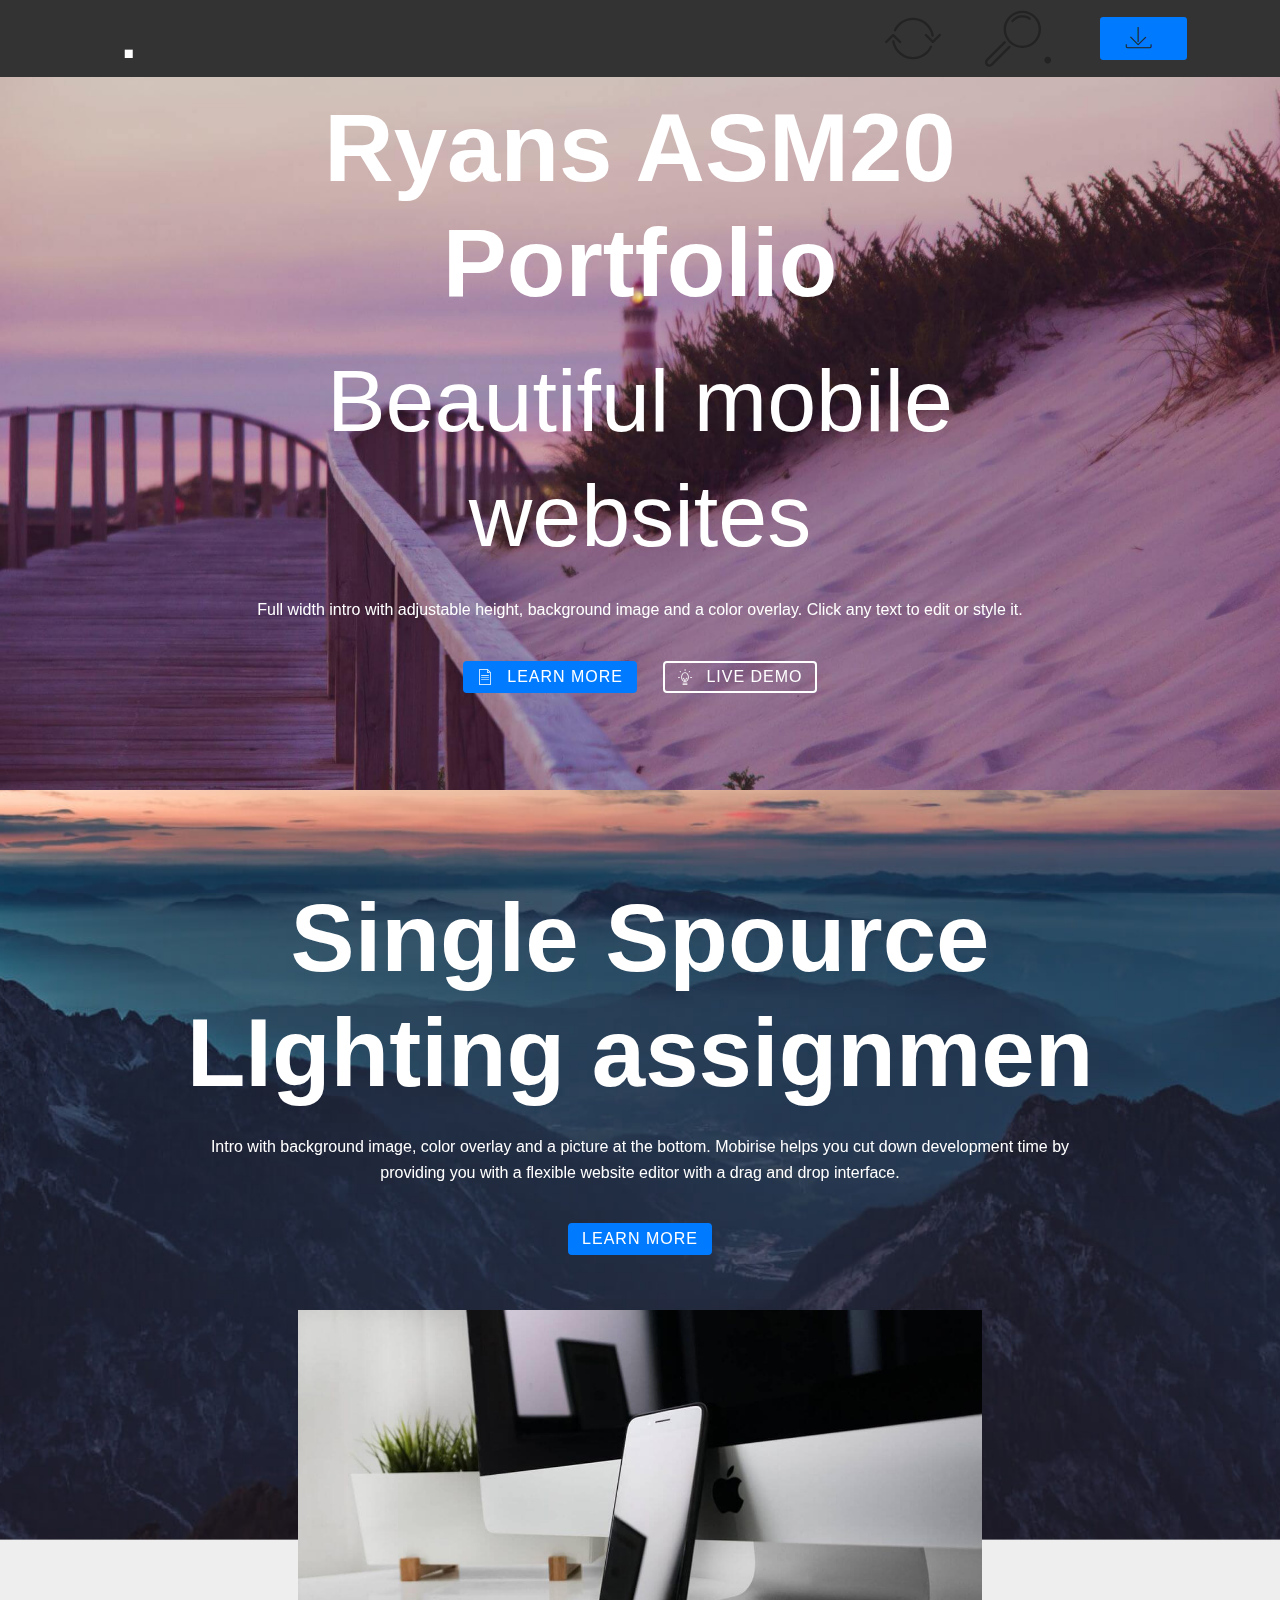
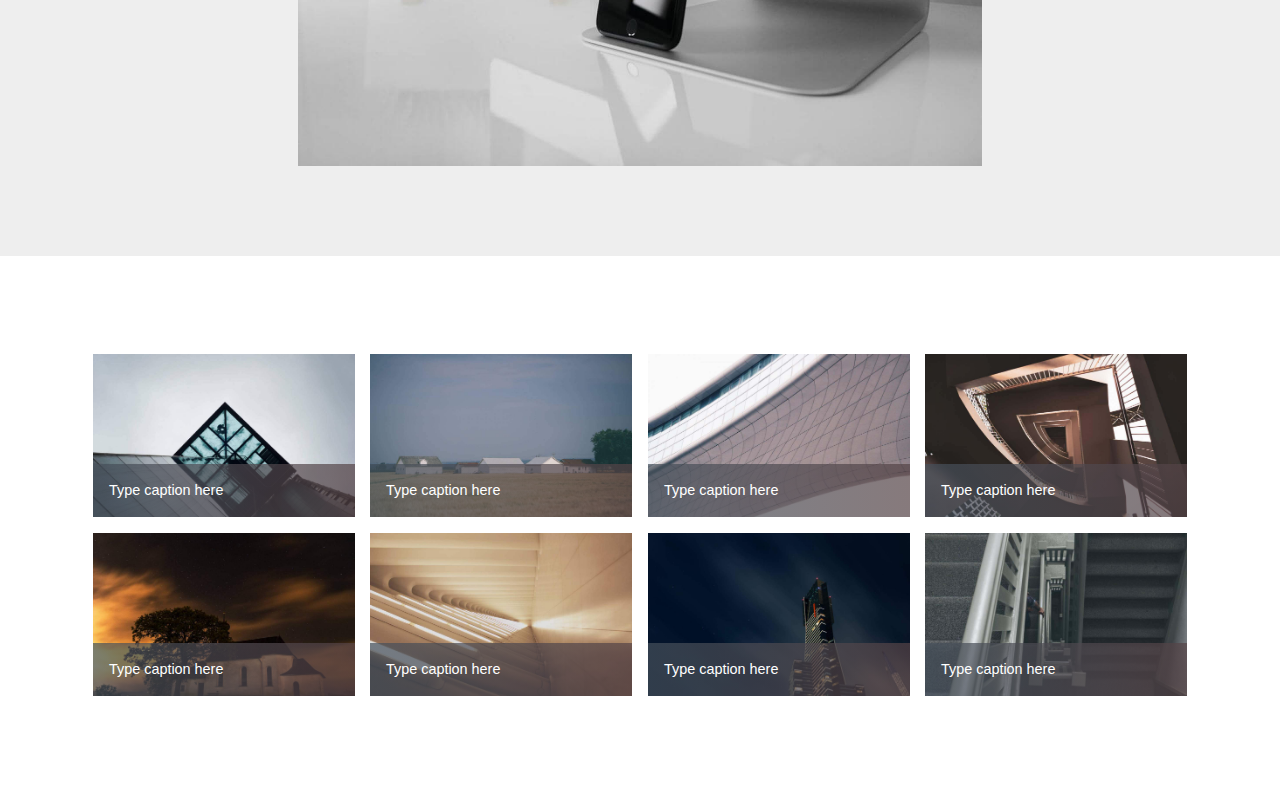
==== commit 01ed9ed0: "create github pages" ====
--- a/page1.html
+++ b/page1.html
@@ -6,7 +6,7 @@
   <meta http-equiv="X-UA-Compatible" content="IE=edge">
   <meta name="generator" content="Mobirise v4.8.3, mobirise.com">
   <meta name="viewport" content="width=device-width, initial-scale=1, minimum-scale=1">
-  <link rel="shortcut icon" href="assets/images/logo2.png" type="image/x-icon">
+  <link rel="shortcut icon" href="assets/images/logo4.png" type="image/x-icon">
   <meta name="description" content="Website Builder Description">
   <title>Page 1</title>
   <link rel="stylesheet" href="assets/web/assets/mobirise-icons/mobirise-icons.css">
@@ -40,42 +40,27 @@
             <div class="navbar-brand">
                 <span class="navbar-logo">
                     <a href="https://mobirise.com">
-                         <img src="assets/images/logo2.png" alt="Mobirise" style="height: 3.8rem;">
+                         <img src="assets/images/logo2.png" alt="Mobirise" title="" style="height: 3.8rem;">
                     </a>
                 </span>
-                <span class="navbar-caption-wrap">
-                    <a class="navbar-caption text-white display-4" href="https://mobirise.com">
-                        MOBIRISE
-                    </a>
-                </span>
+                <span class="navbar-caption-wrap"><a class="navbar-caption text-white display-4" href="https://mobirise.com">.</a></span>
             </div>
         </div>
         <div class="collapse navbar-collapse" id="navbarSupportedContent">
-            <ul class="navbar-nav nav-dropdown" data-app-modern-menu="true">
-                <li class="nav-item">
-                    <a class="nav-link link text-white display-4" href="https://mobirise.com">
-                        <span class="mbri-home mbr-iconfont mbr-iconfont-btn"></span>
-                        Services
-                    </a>
+            <ul class="navbar-nav nav-dropdown" data-app-modern-menu="true"><li class="nav-item">
+                    <a class="nav-link link text-white display-4" href="https://mobirise.com"><span class="mbri-update mbr-iconfont mbr-iconfont-btn" style="color: rgb(35, 35, 35);"></span>
+                        </a>
                 </li>
                 <li class="nav-item">
-                    <a class="nav-link link text-white display-4" href="https://mobirise.com">
-                        <span class="mbri-search mbr-iconfont mbr-iconfont-btn"></span>
-                        About Us
-                    </a>
-                </li>
-            </ul>
-            <div class="navbar-buttons mbr-section-btn">
-                <a class="btn btn-sm btn-primary display-4" href="https://mobirise.com">
-                    <span class="mbri-save mbr-iconfont mbr-iconfont-btn "></span>
-                    Try It Now!
-                </a>
-            </div>
+                    <a class="nav-link link text-white display-4" href="https://mobirise.com"><span class="mbri-search mbr-iconfont mbr-iconfont-btn" style="color: rgb(35, 35, 35);">.</span></a>
+                </li></ul>
+            <div class="navbar-buttons mbr-section-btn"><a class="btn btn-sm btn-primary display-4" href="https://mobirise.com"><span class="mbri-save mbr-iconfont mbr-iconfont-btn" style="color: rgb(35, 35, 35);"></span>
+                    </a></div>
         </div>
     </nav>
 </section>
 
-<section class="engine"><a href="https://mobiri.se/r">free bootstrap template</a></section><section class="header1 cid-r4Y3HPlfrp mbr-parallax-background" id="header1-9">
+<section class="engine"><a href="https://mobiri.se/u">bootstrap html templates</a></section><section class="header1 cid-r4Y3HPlfrp mbr-parallax-background" id="header1-9">
 
     
 
--- a/assets/mobirise/css/mbr-additional.css
+++ b/assets/mobirise/css/mbr-additional.css
@@ -1270,414 +1270,6 @@
     display: none;
 }@isPublish: true;
 
-.cid-qTkzRZLJNu {
-@showLogo: true;
-@logoSize: 3.8;
-@showBrand: true;
-@showItems: true;
-@itemsHoverColor: #c1c1c1;
-@showButtons: true;
-@sticky: true;
-@collapsed: false;
-@transparent: false;
-@hamburgerColor: #ffffff;
-@menuBgColor: #333333;
-
-.navbar {
-  padding: .5rem 0;
-  background: @menuBgColor;
-  transition: none;
-  min-height: 77px;
-}
-.navbar-dropdown.bg-color.transparent.opened {
-  background: @menuBgColor;
-}
-a {
-  font-style: normal;
-}
-.nav-item {
-  & span {
-    padding-right: 0.4em;
-    line-height: 0.5em;
-    vertical-align: text-bottom;
-    position: relative;
-    text-decoration: none;
-  }
-  & a {
-    display: flex;
-    align-items: center;
-    justify-content: center;
-    padding: 0.7rem 0 !important;
-    margin: 0rem .65rem !important;
-  }
-}
-.nav-item:focus, .nav-link:focus {
-  outline: none;
-}
-.btn {
-  padding: 0.4rem 1.5rem;
-  .mbr-iconfont {
-    font-size: 1.6rem;
-  }
-  display: inline-flex;
-  align-items: center;
-}
-.menu-logo {
-  margin-right: auto;
-  .navbar-brand {
-    display: flex;
-    margin-left: 5rem;
-    padding: 0;
-    transition: padding .2s;
-    min-height: 3.8rem;
-    align-items: center;
-    .navbar-caption-wrap {
-      display: -webkit-flex;
-      -webkit-align-items: center;
-      align-items: center;
-      word-break: break-word;
-      min-width: 7rem;
-      margin: .3rem 0;
-      .navbar-caption {
-        line-height: 1.2rem !important;
-        padding-right: 2rem;
-      }
-    }
-    .navbar-logo {
-      font-size: 4rem;
-      transition: font-size 0.25s;
-      & img {
-        display: flex;
-      }
-      .mbr-iconfont {
-        transition: font-size 0.25s;
-      }
-    }
-  }
-}
-.navbar-toggleable-sm .navbar-collapse {
-  justify-content: flex-end;
-  -webkit-justify-content: flex-end;
-  padding-right: 5rem;
-  width: auto;
-  .navbar-nav {
-    flex-wrap: wrap;
-    -webkit-flex-wrap: wrap;
-    padding-left: 0;
-    .nav-item {
-      -webkit-align-self: center;
-      align-self: center;
-    }
-  }
-  .navbar-buttons {
-    padding-left: 0;
-    padding-bottom: 0;
-  }
-}
-.dropdown {
-  .dropdown-menu {
-    background: @menuBgColor;
-    display: none;
-    position: absolute;
-    min-width: 5rem;
-    padding-top: 1.4rem;
-    padding-bottom: 1.4rem;
-    text-align: left;
-    .dropdown-item {
-      width: auto;
-      padding: 0.235em 1.5385em 0.235em 1.5385em !important;
-      &::after {
-        right: 0.5rem;
-      }
-    }
-    .dropdown-submenu {
-      margin: 0;
-    }
-  }
-  &.open > .dropdown-menu {
-    display: block;
-  }
-}
-.navbar-toggleable-sm {
-  &.opened:after {
-    position: absolute;
-    width: 100vw;
-    height: 100vh;
-    content: '';
-    background-color: rgba(0, 0, 0, 0.1);
-    left: 0;
-    bottom: 0;
-    transform: translateY(100%);
-    -webkit-transform: translateY(100%);
-    z-index: 1000;
-  }
-}
-.navbar.navbar-short {
-  min-height: 60px;
-  transition: all .2s;
-  & .navbar-toggler-right {
-    top: 20px;
-  }
-  & .navbar-logo a {
-    font-size: 2.5rem !important;
-    line-height: 2.5rem;
-    transition: font-size 0.25s;
-    & .mbr-iconfont {
-      font-size: 2.5rem !important;
-    }
-    & img {
-      height: 3rem !important;
-    }
-  }
-  & .navbar-brand {
-    min-height: 3rem;
-  }
-}
-button.navbar-toggler {
-  width: 31px;
-  height: 18px;
-  cursor: pointer;
-  transition: all .2s;
-  top: 1.5rem;
-  right: 1rem;
-  &:focus {
-    outline: none;
-  }
-  .hamburger span {
-    position: absolute;
-    right: 0;
-    width: 30px;
-    height: 2px;
-    border-right: 5px;
-    background-color: @hamburgerColor;
-    &:nth-child(1) {
-      top: 0;
-      transition: all .2s;
-    }
-    &:nth-child(2) {
-      top: 8px;
-      transition: all .15s;
-    }
-    &:nth-child(3) {
-      top: 8px;
-      transition: all .15s;
-    }
-    &:nth-child(4) {
-      top: 16px;
-      transition: all .2s;
-    }
-  }
-}
-nav.opened .hamburger span {
-  &:nth-child(1) {
-    top: 8px;
-    width: 0;
-    opacity: 0;
-    right: 50%;
-    transition: all .2s;
-  }
-  &:nth-child(2) {
-    -webkit-transform: rotate(45deg);
-    transform: rotate(45deg);
-    transition: all .25s;
-  }
-  &:nth-child(3) {
-    -webkit-transform: rotate(-45deg);
-    transform: rotate(-45deg);
-    transition: all .25s;
-  }
-  &:nth-child(4) {
-    top: 8px;
-    width: 0;
-    opacity: 0;
-    right: 50%;
-    transition: all .2s;
-  }
-}
-.collapsed {
-  &.navbar-expand {
-    flex-direction: column;
-  }
-  .btn {
-    display: flex;
-  }
-  .navbar-collapse {
-    display: none !important;
-    padding-right: 0 !important;
-    &.collapsing,&.show {
-      display: block !important;
-      .navbar-nav {
-        display: block;
-        text-align: center;
-        .nav-item {
-          clear: both;
-          & when (@showButtons = false) {
-            &:last-child {
-              margin-bottom: 1rem;
-            }
-          }
-        }
-      }
-      .navbar-buttons {
-        text-align: center;
-        &:last-child {
-          margin-bottom: 1rem;
-        }
-      }
-    }
-  }
-  button.navbar-toggler {
-    display: block;
-  }
-  .navbar-brand {
-    margin-left: 1rem !important;
-  }
-  .navbar-toggleable-sm {
-    flex-direction: column;
-    -webkit-flex-direction: column;
-  }
-  .dropdown {
-    .dropdown-menu {
-      width: 100%;
-      text-align: center;
-      position: relative;
-      opacity: 0;
-      display: block;
-      height: 0;
-      visibility: hidden;
-      padding: 0;
-      transition-duration: .5s;
-      transition-property: opacity,padding,height;
-    }
-    &.open > .dropdown-menu {
-      position: relative;
-      opacity: 1;
-      height: auto;
-      padding: 1.4rem 0;
-      visibility: visible;
-    }
-    .dropdown-submenu {
-      left: 0;
-      text-align: center;
-      width: 100%;
-    }
-    .dropdown-toggle[data-toggle="dropdown-submenu"]::after {
-      margin-top: 0;
-      position: inherit;
-      right: 0;
-      top: 50%;
-      display: inline-block;
-      width: 0;
-      height: 0;
-      margin-left: .3em;
-      vertical-align: middle;
-      content: "";
-      border-top: .30em solid;
-      border-right: .30em solid transparent;
-      border-left: .30em solid transparent;
-    }
-  }
-}
-@media (max-width: 991px) {
-  .navbar-expand {
-    flex-direction: column;
-  }
-  img {
-    height: 3.8rem !important;
-  }
-  .btn {
-    display: flex;
-  }
-  button.navbar-toggler {
-    display: block;
-  }
-  .navbar-brand {
-    margin-left: 1rem !important;
-  }
-  .navbar-toggleable-sm {
-    flex-direction: column;
-    -webkit-flex-direction: column;
-  }
-  .navbar-collapse {
-    display: none !important;
-    padding-right: 0 !important;
-    &.collapsing,&.show {
-      display: block !important;
-      .navbar-nav {
-        display: block;
-        text-align: center;
-        .nav-item {
-          clear: both;
-          & when (@showButtons = false) {
-            &:last-child {
-              margin-bottom: 1rem;
-            }
-          }
-        }
-      }
-      .navbar-buttons {
-        text-align: center;
-        &:last-child {
-          margin-bottom: 1rem;
-        }
-      }
-    }
-  }
-  .dropdown {
-    .dropdown-menu {
-      width: 100%;
-      text-align: center;
-      position: relative;
-      opacity: 0;
-      display: block;
-      height: 0;
-      visibility: hidden;
-      padding: 0;
-      transition-duration: .5s;
-      transition-property: opacity,padding,height;
-    }
-    &.open > .dropdown-menu {
-      position: relative;
-      opacity: 1;
-      height: auto;
-      padding: 1.4rem 0;
-      visibility: visible;
-    }
-    .dropdown-submenu {
-      left: 0;
-      text-align: center;
-      width: 100%;
-    }
-    .dropdown-toggle[data-toggle="dropdown-submenu"]::after {
-      margin-top: 0;
-      position: inherit;
-      right: 0;
-      top: 50%;
-      display: inline-block;
-      width: 0;
-      height: 0;
-      margin-left: .3em;
-      vertical-align: middle;
-      content: "";
-      border-top: .30em solid;
-      border-right: .30em solid transparent;
-      border-left: .30em solid transparent;
-    }
-  }
-}
-@media (min-width: 767px) {
-  .menu-logo {
-    flex-shrink: 0;
-  }
-}
-.navbar-collapse {
-  flex-basis: auto;
-}
-.nav-link:hover, .dropdown-item:hover {
-  color: @itemsHoverColor !important;
-}
-}
-
 .cid-qTkA127IK8 {
 @fullScreen: true;
 @paddingTop: 6;
@@ -1710,92 +1302,6 @@
 }
 }
 
-.cid-r4YegozpHJ {
-@paddingTop: 6;
-@paddingBottom: 6;
-@showTitle: true;
-@showSubtitle: true;
-@showImages: true;
-@showName: true;
-@showBio: true;
-@cardsColor: #ffffff;
-@TestimonialsCount: "3";
-@uname__10: "../../app/themes/mobirise4/components/testimonials1/../_images/background2.jpg";
-@uname__11: false;
-@uname__12: #ffffff;
-@bg-value: #ffffff;
-@bg-type: "color";
-@bg-color-value: #ffffff;
-@bg-parallax: false;
-@overlay: true;
-@overlayColor: #efefef;
-@overlayOpacity: 0.8;
-
-padding-top: (@paddingTop * 15px);
-padding-bottom: (@paddingBottom * 15px);
-& when (@bg-type = 'color') {
-  background-color: @bg-value;
-}
-& when (@bg-type = 'image') {
-  background-image: url(../../../@bg-value);
-}
-.mbr-section-subtitle {
-  color: #767676;
-}
-.media-container-row {
-  -webkit-flex-wrap: wrap;
-  -ms-flex-wrap: wrap;
-  flex-wrap: wrap;
-}
-.mbr-text {
-  color: #767676;
-}
-.mbr-author-desc {
-  display: block;
-  color: #767676;
-}
-.mbr-author-name {
-  color: #767676;
-}
-.mbr-testimonial {
-  .panel-item {
-    background-color: @cardsColor;
-  }
-  .card-block {
-    -webkit-flex-grow: 0;
-    flex-grow: 0;
-    padding: 2.4rem 2.4rem 0 2.4rem;
-    .testimonial-photo {
-      display: inline-block;
-      width: 120px;
-      height: 120px;
-      margin-bottom: 1.6rem;
-      overflow: hidden;
-      border-radius: 50%;
-      img {
-        width: 100%;
-        min-width: 100%;
-        min-height: 100%;
-      }
-    }
-  }
-  .card-footer {
-    padding-bottom: 2.4rem;
-    border-top: 0;
-    padding-top: 1rem;
-    word-wrap: break-word;
-    word-break: break-word;
-    background: none;
-  }
-}
-@media (max-width: 300px) {
-  .testimonial-photo {
-    width: 100% !important;
-    height: auto !important;
-  }
-}
-}
-
 .cid-r4Hncrzxu0 {
 
 padding-top: (@paddingTop * 15px);
